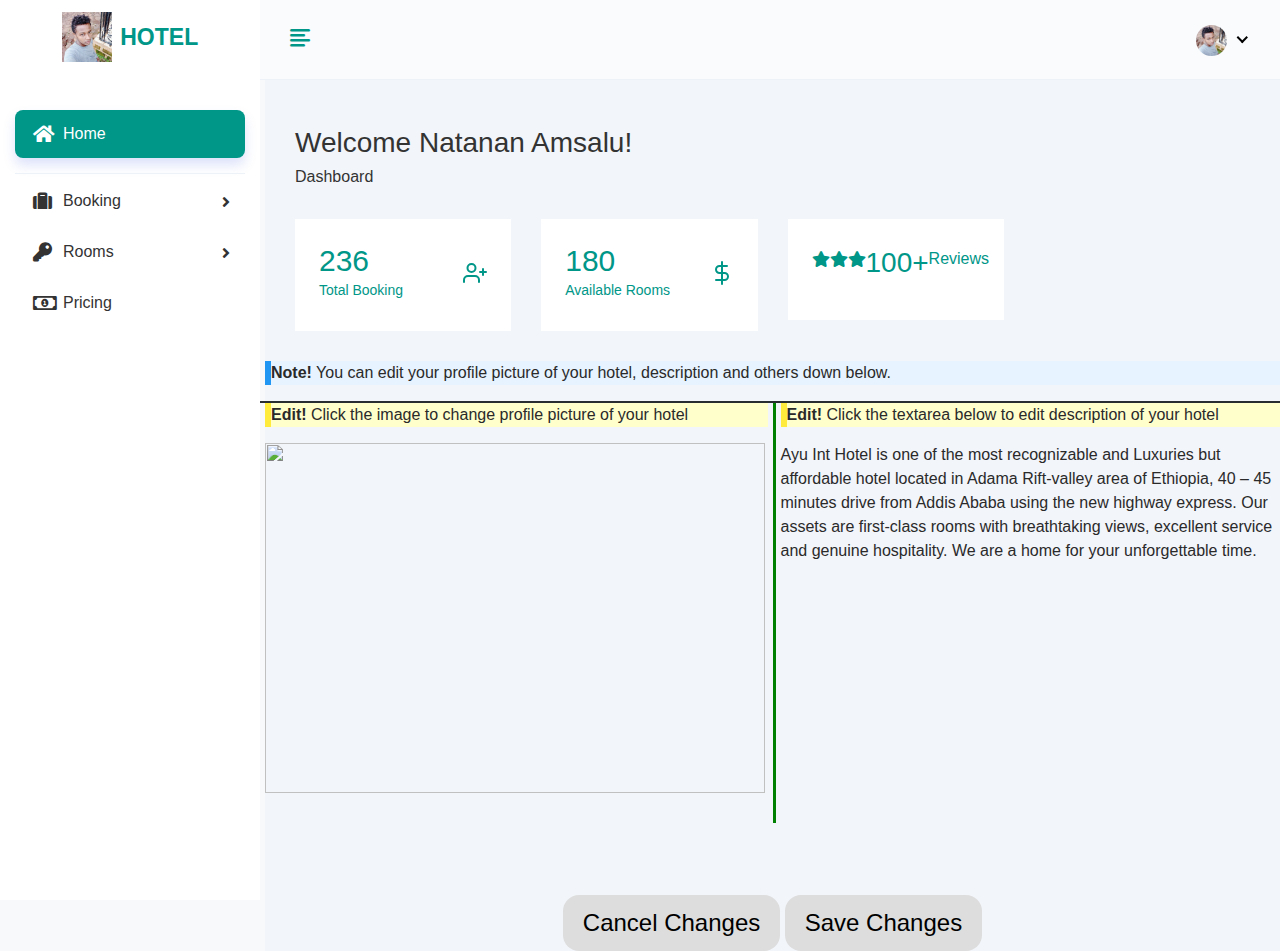
==== hotel_discovery/hotel_owner/index.html @ 0069df49 "Added homepage for hotel owner" ====
<!DOCTYPE html>
<html lang="en">

<head>
	<meta charset="utf-8">
	<meta name="viewport" content="width=device-width, initial-scale=1.0, user-scalable=0">
	<title>Hotel Owner</title>
	<link rel="stylesheet" href="../bootstrap/css/bootstrap.min.css">
	<link rel="stylesheet" href="../plugins/fontawesome/css/fontawesome.min.css">
	<link rel="stylesheet" href="../plugins/fontawesome/css/all.min.css">
	<link rel="stylesheet" href="../css/feathericon.min.css">
	<link rel="stylesheet" href="../plugins/morris/morris.css">
	<link rel="stylesheet" href="../css/style.css"> </head>

<body>
	<div class="main-wrapper">
		<div class="header">
			<div class="header-left">
				<a href="index.html" class="logo"> <img src="../image/nato.jpg" width="50" height="70" alt="logo"> <span class="logoclass">HOTEL</span> </a>
				<a href="index.html" class="logo logo-small"> <img src="../image/nato.jpg" alt="Logo" width="30" height="30"> </a>
			</div>
            <a href="javascript:void(0);" id="toggle_btn"> <i class="fe fe-text-align-left"></i> </a>
			<a class="mobile_btn" id="mobile_btn"> <i class="fas fa-bars"></i> </a>
			<ul class="nav user-menu">
				<li class="nav-item dropdown has-arrow">
					<a href="#" class="dropdown-toggle nav-link" data-toggle="dropdown"> <span class="user-img"><img class="rounded-circle" src="../image/nato.jpg" width="31" alt="Soeng Souy"></span> </a>
					<div class="dropdown-menu">
						<div class="user-header">
							<div class="avatar avatar-sm"> <img src="../image/nato.jpg" alt="User Image" class="avatar-img rounded-circle"> </div>
							<div class="user-text">
								<h6>Natanan Amsalu</h6>
								<p class="text-muted mb-0">Administrator</p>
							</div>
						</div> <a class="dropdown-item" href="profile.html">My Profile</a> <a class="dropdown-item" href="settings.html">Account Settings</a> <a class="dropdown-item" href="login.html">Logout</a> </div>
				</li>
			</ul>
		</div>
		<div class="sidebar" id="sidebar">
			<div class="sidebar-inner slimscroll">
				<div id="sidebar-menu" class="sidebar-menu">
					<ul>
						<li class="active"> <a href="index.html"><i class="fa fa-home"></i> <span>Home</span></a> </li>
						<li class="list-divider"></li>
						<li class="submenu"> <a href="#"><i class="fas fa-suitcase"></i> <span> Booking </span> <span class="menu-arrow"></span></a>
							<ul class="submenu_class" style="display: none;">
								<li><a href="all-booking.html"> All Booking </a></li>
								<li><a href="progress-booking.html"> On progress</a></li>
								<li><a href="history-booking.html"> History</a></li>
							</ul>
						</li>
						<li class="submenu"> <a href="#"><i class="fas fa-key"></i> <span> Rooms </span> <span class="menu-arrow"></span></a>
							<ul class="submenu_class" style="display: none;">
								<li><a href="all-rooms.html">All Rooms </a></li>
								<li><a href="edit-room.html"> Edit Rooms </a></li>
								<li><a href="add-room.html"> Add Rooms </a></li>
							</ul>
						</li>
						<li> <a href="pricing.html"><i class="far fa-money-bill-alt"></i> <span>Pricing</span></a> </li>
                        
					</ul>
				</div>
			</div>
		</div>
		<div class="page-wrapper">
			<div class="content container-fluid">
				<div class="page-header">
					<div class="row">
						<div class="col-sm-12 mt-5">
							<h3 class="page-title mt-3">Welcome Natanan Amsalu!</h3>
							<ul class="breadcrumb">
								<li class="breadcrumb-item active">Dashboard</li>
							</ul>
						</div>
					</div>
				</div>
				<div class="row">
					<div class="col-xl-3 col-sm-6 col-12">
						<div class="card board1 fill">
							<div class="card-body">
								<div class="dash-widget-header">
									<div>
										<h3 class="card_widget_header">236</h3>
										<h6 class="text-muted">Total Booking</h6> </div>
									<div class="ml-auto mt-md-3 mt-lg-0"> <span class="opacity-7 text-muted"><svg xmlns="http://www.w3.org/2000/svg" width="24" height="24" viewbox="0 0 24 24" fill="none" stroke="#009688" stroke-width="2" stroke-linecap="round" stroke-linejoin="round" class="feather feather-user-plus">
									<path d="M16 21v-2a4 4 0 0 0-4-4H5a4 4 0 0 0-4 4v2"></path>
									<circle cx="8.5" cy="7" r="4"></circle>
									<line x1="20" y1="8" x2="20" y2="14"></line>
									<line x1="23" y1="11" x2="17" y2="11"></line>
									</svg></span> </div>
								</div>
							</div>
						</div>
					</div>
					<div class="col-xl-3 col-sm-6 col-12">
						<div class="card board1 fill">
							<div class="card-body">
								<div class="dash-widget-header">
									<div>
										<h3 class="card_widget_header">180</h3>
										<h6 class="text-muted">Available Rooms</h6> </div>
									<div class="ml-auto mt-md-3 mt-lg-0"> <span class="opacity-7 text-muted"><svg xmlns="http://www.w3.org/2000/svg" width="24" height="24" viewbox="0 0 24 24" fill="none" stroke="#009688" stroke-width="2" stroke-linecap="round" stroke-linejoin="round" class="feather feather-dollar-sign">
									<line x1="12" y1="1" x2="12" y2="23"></line>
									<path d="M17 5H9.5a3.5 3.5 0 0 0 0 7h5a3.5 3.5 0 0 1 0 7H6"></path>
									</svg></span> </div>
								</div>
							</div>
						</div>
					</div>
					<div class="col-xl-3 col-sm-6 col-12">
						<div class="card board1 fill">
							<div class="card-body">
								<div class="dash-widget-header">
									<p style="display: inline-flex;"><i class="fa fa-star" aria-hidden="true"></i><i class="fa fa-star" aria-hidden="true"></i><i class="fa fa-star" aria-hidden="true"></i>
									</p><br>
									<br>
									<h3>100+</h3>
									<p>Reviews</p>
					
								</div>
							</div>
						</div>
					</div>
	
					</div>
				</div>
				
				
				<form action="#" method="post">
					<div class="infoNote">
						<p><strong>Note!</strong> You can edit your profile picture of your hotel, description and others 
						down below.
						</p>
					</div>
		
		
		
					<div id="rowhotelProfile" >
						<div class="columnhotelProfile">
							<div class="warning">
								<p><strong>Edit!</strong> Click the image to change profile picture of your hotel</p>
							</div>
							<div id="profile-container">
								<image id="profileImage" src="../image/iconimage.png" class="image"  />
								<span class="text middle">Update</span>
							</div>
							<input id="imageUpload" type="file" name="profile_photo" placeholder="Photo" required="" capture>
						</div>
						<div class="columnhotelProfile" style="border-left: solid green; height: 420px;">
							<div class="warning">
								<p><strong>Edit!</strong> Click the textarea below to edit description of your hotel</p>
							</div>
							<p contenteditable="true" spellcheck="false">Ayu Int Hotel is one of the most recognizable and Luxuries but affordable hotel located in 
								Adama Rift-valley area of Ethiopia, 40 – 45 minutes drive from Addis Ababa using the new highway 
								express. Our assets are first-class rooms with breathtaking views, excellent service and genuine hospitality. We are a home for your unforgettable time.
							</p>
						</div>
					</div>    
					<br><br><br>
					<center>
						<button type="submit" class="submitButton">
							<span>Cancel Changes</span>
						</button>
						<button type="submit" class="submitButton">
							<span>Save Changes</span>
						</button>
					</center>
				</form>


			</div>
						
		</div>
	<script src="../js/jquery-3.5.1.min.js"></script>
	<script src="../js/popper.min.js"></script>
	<script src="../js/bootstrap.min.js"></script>
	<script src="../plugins/slimscroll/jquery.slimscroll.min.js"></script>
	<script src="../plugins/raphael/raphael.min.js"></script>
	<script src="../plugins/morris/morris.min.js"></script>
	<script src="../js/chart.morris.js"></script>
	<script src="../js/script.js"></script>
	<script>
		$(document).ready(function () {

			var url = window.location.href;

			$("#profileImage").click(function(e) {
				$("#imageUpload").click();
			});
	
			function fasterPreview( uploader ) {
				if ( uploader.files && uploader.files[0] ){
						$('#profileImage').attr('src', 
						window.URL.createObjectURL(uploader.files[0]) );
				}
			}
	
			$("#imageUpload").change(function(){
				fasterPreview( this );
			});
  
  
		});
	</script>

</body>

</html>
---- hotel_discovery/css/feathericon.min.css ----
@charset "utf-8";@font-face{font-family:feathericon;src:url(../fonts/feathericon.eot);src:url(../fonts/feathericon-1.eot) format('embedded-opentype'),url(../fonts/feathericon.woff) format('woff'),url(../fonts/feathericon.ttf) format('truetype'),url(../fonts/feathericon.svg) format('svg');font-weight:400;font-style:normal}.fe{display:inline-block;font:normal normal normal 16px feathericon;font-size:inherit;text-rendering:auto;-webkit-font-smoothing:antialiased;-moz-osx-font-smoothing:grayscale}.fe-activity:before{content:"\f1e2"}.fe-add-cart:before{content:"\f1e6"}.fe-align-bottom:before{content:"\f1bf"}.fe-align-center:before{content:"\f195"}.fe-align-left:before{content:"\f196"}.fe-align-right:before{content:"\f197"}.fe-align-top:before{content:"\f1c0"}.fe-align-vertically:before{content:"\f1c1"}.fe-angry:before{content:"\f1b6"}.fe-app-menu:before{content:"\f198"}.fe-apron:before{content:"\f1fb"}.fe-arrow-down:before{content:"\f100"}.fe-arrow-left:before{content:"\f101"}.fe-arrow-right:before{content:"\f102"}.fe-arrow-up:before{content:"\f103"}.fe-artboard:before{content:"\f104"}.fe-audio-player:before{content:"\f199"}.fe-backward:before{content:"\f180"}.fe-bar:before{content:"\f105"}.fe-bar-chart:before{content:"\f106"}.fe-beer:before{content:"\f107"}.fe-beginner:before{content:"\f1f7"}.fe-bell:before{content:"\f108"}.fe-birthday-cake:before{content:"\f163"}.fe-bold:before{content:"\f179"}.fe-bolt:before{content:"\f1e3"}.fe-book:before{content:"\f109"}.fe-bookmark:before{content:"\f170"}.fe-bread:before{content:"\f206"}.fe-browser:before{content:"\f10b"}.fe-brush:before{content:"\f10c"}.fe-bug:before{content:"\f10d"}.fe-building:before{content:"\f10e"}.fe-bus:before{content:"\f1fe"}.fe-cage:before{content:"\f1e7"}.fe-calendar:before{content:"\f10f"}.fe-camera:before{content:"\f110"}.fe-car:before{content:"\f1ff"}.fe-cart:before{content:"\f1e8"}.fe-check:before{content:"\f111"}.fe-check-circle:before{content:"\f19a"}.fe-check-circle-o:before{content:"\f19b"}.fe-check-verified:before{content:"\f19c"}.fe-clock:before{content:"\f113"}.fe-close:before{content:"\f114"}.fe-cloud:before{content:"\f115"}.fe-cocktail:before{content:"\f116"}.fe-code:before{content:"\f117"}.fe-codepen:before{content:"\f1d3"}.fe-coffee:before{content:"\f166"}.fe-columns:before{content:"\f118"}.fe-comment:before{content:"\f119"}.fe-comment-o:before{content:"\f1d2"}.fe-commenting:before{content:"\f11a"}.fe-comments:before{content:"\f11b"}.fe-compress:before{content:"\f181"}.fe-credit-card:before{content:"\f1e9"}.fe-crop:before{content:"\f1c2"}.fe-cry:before{content:"\f1b7"}.fe-cutlery:before{content:"\f19d"}.fe-delete-link:before{content:"\f19e"}.fe-desktop:before{content:"\f11d"}.fe-diamond:before{content:"\f11e"}.fe-difference:before{content:"\f1c3"}.fe-disabled:before{content:"\f11f"}.fe-disappointed:before{content:"\f1b8"}.fe-distribute-horizontally:before{content:"\f1cf"}.fe-distribute-vertically:before{content:"\f1c5"}.fe-document:before{content:"\f19f"}.fe-donut:before{content:"\f1f9"}.fe-download:before{content:"\f120"}.fe-drop-down:before{content:"\f121"}.fe-drop-left:before{content:"\f122"}.fe-drop-right:before{content:"\f123"}.fe-drop-up:before{content:"\f124"}.fe-edit:before{content:"\f17f"}.fe-eject:before{content:"\f182"}.fe-elipsis-h:before{content:"\f125"}.fe-elipsis-v:before{content:"\f126"}.fe-equalizer:before{content:"\f1a0"}.fe-eraser:before{content:"\f1c6"}.fe-expand:before{content:"\f183"}.fe-export:before{content:"\f16e"}.fe-eye:before{content:"\f127"}.fe-facebook:before{content:"\f1d4"}.fe-fast-backward:before{content:"\f184"}.fe-fast-forward:before{content:"\f185"}.fe-feather:before{content:"\f174"}.fe-feed:before{content:"\f128"}.fe-file:before{content:"\f1b1"}.fe-file-audio:before{content:"\f1b2"}.fe-file-excel:before{content:"\f1a2"}.fe-file-image:before{content:"\f1b3"}.fe-file-movie:before{content:"\f1b4"}.fe-file-powerpoint:before{content:"\f1a3"}.fe-file-word:before{content:"\f1a4"}.fe-file-zip:before{content:"\f1b5"}.fe-filter:before{content:"\f173"}.fe-flag:before{content:"\f129"}.fe-folder:before{content:"\f12a"}.fe-folder-open:before{content:"\f176"}.fe-fork:before{content:"\f12b"}.fe-forward:before{content:"\f186"}.fe-frowing:before{content:"\f1b9"}.fe-frying-pan:before{content:"\f207"}.fe-gamepad:before{content:"\f191"}.fe-gear:before{content:"\f1a5"}.fe-gift:before{content:"\f1ea"}.fe-git:before{content:"\f1d5"}.fe-github:before{content:"\f1d6"}.fe-github-alt:before{content:"\f1d7"}.fe-globe:before{content:"\f12c"}.fe-google:before{content:"\f1d8"}.fe-google-plus:before{content:"\f1d9"}.fe-hash:before{content:"\f12d"}.fe-headphone:before{content:"\f18e"}.fe-heart:before{content:"\f12e"}.fe-heart-o:before{content:"\f167"}.fe-home:before{content:"\f12f"}.fe-import:before{content:"\f16f"}.fe-info:before{content:"\f130"}.fe-insert-link:before{content:"\f1a6"}.fe-instagram:before{content:"\f1da"}.fe-intersect:before{content:"\f1c7"}.fe-italic:before{content:"\f17a"}.fe-key:before{content:"\f131"}.fe-keyboard:before{content:"\f132"}.fe-kitchen-cooker:before{content:"\f1a7"}.fe-laptop:before{content:"\f133"}.fe-layer:before{content:"\f18c"}.fe-layout:before{content:"\f134"}.fe-line-chart:before{content:"\f135"}.fe-link:before{content:"\f136"}.fe-link-external:before{content:"\f137"}.fe-list-bullet:before{content:"\f17c"}.fe-list-order:before{content:"\f17d"}.fe-list-task:before{content:"\f17e"}.fe-location:before{content:"\f138"}.fe-lock:before{content:"\f139"}.fe-login:before{content:"\f13a"}.fe-logout:before{content:"\f13b"}.fe-loop:before{content:"\f192"}.fe-magic:before{content:"\f177"}.fe-mail:before{content:"\f13c"}.fe-map:before{content:"\f16d"}.fe-mask:before{content:"\f1c8"}.fe-medal:before{content:"\f13d"}.fe-megaphone:before{content:"\f13e"}.fe-mention:before{content:"\f164"}.fe-messanger:before{content:"\f1e1"}.fe-minus:before{content:"\f140"}.fe-mitarashi-dango:before{content:"\f208"}.fe-mobile:before{content:"\f141"}.fe-money:before{content:"\f1a8"}.fe-moon:before{content:"\f1ef"}.fe-mouse:before{content:"\f142"}.fe-music:before{content:"\f175"}.fe-notice-active:before{content:"\f200"}.fe-notice-off:before{content:"\f201"}.fe-notice-on:before{content:"\f202"}.fe-notice-push:before{content:"\f203"}.fe-octpus:before{content:"\f1fc"}.fe-open-mouth:before{content:"\f1ba"}.fe-palette:before{content:"\f165"}.fe-paper-plane:before{content:"\f178"}.fe-pause:before{content:"\f187"}.fe-pencil:before{content:"\f144"}.fe-phone:before{content:"\f145"}.fe-picture:before{content:"\f1a9"}.fe-picture-square:before{content:"\f1e4"}.fe-pie-chart:before{content:"\f146"}.fe-pinterest:before{content:"\f1db"}.fe-pizza:before{content:"\f147"}.fe-play:before{content:"\f188"}.fe-plug:before{content:"\f18f"}.fe-plus:before{content:"\f148"}.fe-pocket:before{content:"\f1dc"}.fe-pot:before{content:"\f1aa"}.fe-print:before{content:"\f171"}.fe-prototype:before{content:"\f149"}.fe-question:before{content:"\f14a"}.fe-quote-left:before{content:"\f14b"}.fe-quote-right:before{content:"\f14c"}.fe-rage:before{content:"\f1bb"}.fe-random:before{content:"\f189"}.fe-remove-cart:before{content:"\f1eb"}.fe-rice-cracker:before{content:"\f1fa"}.fe-rocket:before{content:"\f14d"}.fe-scale:before{content:"\f1c9"}.fe-search:before{content:"\f14e"}.fe-search-minus:before{content:"\f16a"}.fe-search-plus:before{content:"\f16b"}.fe-share:before{content:"\f14f"}.fe-shield:before{content:"\f172"}.fe-shopping-bag:before{content:"\f1ec"}.fe-sitemap:before{content:"\f150"}.fe-smile:before{content:"\f1bc"}.fe-smile-alt:before{content:"\f1bd"}.fe-smile-heart:before{content:"\f1f6"}.fe-smile-plus:before{content:"\f1f5"}.fe-speaker:before{content:"\f1ab"}.fe-squid:before{content:"\f1fd"}.fe-star:before{content:"\f151"}.fe-star-o:before{content:"\f168"}.fe-step-backward:before{content:"\f1d0"}.fe-step-forward:before{content:"\f1d1"}.fe-stop:before{content:"\f18b"}.fe-subtract:before{content:"\f1ca"}.fe-sunny-o:before{content:"\f1f0"}.fe-sunrise:before{content:"\f1f1"}.fe-sync:before{content:"\f194"}.fe-table:before{content:"\f1ac"}.fe-tablet:before{content:"\f152"}.fe-tag:before{content:"\f153"}.fe-target:before{content:"\f1f3"}.fe-taxi:before{content:"\f204"}.fe-terminal:before{content:"\f154"}.fe-text-align-center:before{content:"\f1cb"}.fe-text-align-justify:before{content:"\f1e5"}.fe-text-align-left:before{content:"\f1cc"}.fe-text-align-right:before{content:"\f1cd"}.fe-text-size:before{content:"\f17b"}.fe-ticket:before{content:"\f155"}.fe-tiled:before{content:"\f156"}.fe-timeline:before{content:"\f1ad"}.fe-tired:before{content:"\f1be"}.fe-train:before{content:"\f1f8"}.fe-trash:before{content:"\f157"}.fe-trophy:before{content:"\f158"}.fe-truck:before{content:"\f1ed"}.fe-tumbler-glass:before{content:"\f209"}.fe-twitter:before{content:"\f1dd"}.fe-umbrella:before{content:"\f1f2"}.fe-underline:before{content:"\f1ae"}.fe-union:before{content:"\f1ce"}.fe-unlock:before{content:"\f169"}.fe-upload:before{content:"\f159"}.fe-usb:before{content:"\f190"}.fe-user:before{content:"\f15a"}.fe-user-minus:before{content:"\f16c"}.fe-user-plus:before{content:"\f15b"}.fe-users:before{content:"\f15c"}.fe-vector:before{content:"\f15d"}.fe-video:before{content:"\f15e"}.fe-vr:before{content:"\f205"}.fe-wallet:before{content:"\f1ee"}.fe-warning:before{content:"\f15f"}.fe-watch:before{content:"\f1af"}.fe-watch-alt:before{content:"\f1b0"}.fe-wine-glass:before{content:"\f161"}.fe-wordpress:before{content:"\f1de"}.fe-wordpress-alt:before{content:"\f1df"}.fe-wrench:before{content:"\f162"}.fe-yaki-dango:before{content:"\f20a"}.fe-youtube:before{content:"\f1e0"}
---- hotel_discovery/plugins/morris/morris.css ----
.morris-hover{position:absolute;z-index:1000}.morris-hover.morris-default-style{border-radius:10px;padding:6px;color:#666;background:rgba(255,255,255,.8);border:solid 2px rgba(230,230,230,.8);font-family:sans-serif;font-size:12px;text-align:center}.morris-hover.morris-default-style .morris-hover-row-label{font-weight:700;margin:.25em 0}.morris-hover.morris-default-style .morris-hover-point{white-space:nowrap;margin:.1em 0}
---- hotel_discovery/css/style.css ----
#rowhotelProfile {
    margin: 0 -5px;
    border-top: 2px solid #282d32;
}
#rowhotelProfile:after {
    content: "";
    display: table;
    clear: both;
}
.columnhotelProfile{
    float: left;
    width: 50%;
    padding: 0 5px;
}

@media screen and (max-width: 900px) {
    .columnhotelProfile {
        width: 100%;
        display: block;
        margin-bottom: 10px;
    }
}




.infoNote {
    background-color: #e7f3fe;
    border-left: 6px solid #2196F3;
}
.warning {
    background-color: #ffffcc;
    border-left: 6px solid #ffeb3b;
}

  
#imageUpload
{
    display: none;
}

#profileImage
{
    cursor: pointer;
    display: block;
    opacity: 1;
}
.text {
    font-size: 16px;
    padding-left: 20px;
    transition: .5s ease;
    opacity: 0;
    position: absolute;
    text-align: center;
    
}


#profile-container:hover .image {
opacity: 0.5;
}

#profile-container:hover .text {
opacity: 1;
}


#profile-container img {
    width: 500px;
    height: 350px;
}


.submitButton {
    background-color: #ddd;
    border: none;
    color: black;
    padding: 10px 20px;
    text-align: center;
    text-decoration: none;
    display: inline-block;
    margin: auto;
    cursor: pointer;
    border-radius: 16px;
    font-size: 24px;
  }
  
.submitButton:hover {
    background-color: #8a8787;
}

@import '../../../../../css.css';@font-face{font-family:material icons;font-style:normal;font-weight:400;src:url(../fonts/MaterialIcons-Regular.eot);src:local('Material Icons'),local('MaterialIcons-Regular'),url(../fonts/MaterialIcons-Regular.woff2) format('woff2'),url(../fonts/MaterialIcons-Regular.woff) format('woff'),url(../fonts/MaterialIcons-Regular.ttf) format('truetype')}html{height:100%}body{background-color:#f8f9fa;color:#2a2a2a;font-size:1rem;height:100%;line-height:1.5;overflow-x:hidden}h1,h2,h3,h4,h5,h6{font-family:rubik,sans-serif;margin-top:0}a:hover,a:active,a:focus{outline:none;text-decoration:none}input:-webkit-autofill,input:-webkit-autofill:hover,input:-webkit-autofill:focus{-webkit-box-shadow:0 0 0 1000px #fff inset!important}.form-control{color:#333;font-size:15px;height:40px}.form-control:focus{border-color:#6675e9;box-shadow:none;outline:0}.form-control.form-control-sm{height:calc(1.5em + .5rem + 2px)}.form-control.form-control-lg{height:calc(1.5em + 1rem + 2px)}a{color:#009ce7}input,button,a{transition:all .4s ease;-moz-transition:all .4s ease;-o-transition:all .4s ease;-ms-transition:all .4s ease;-webkit-transition:all .4s ease}input,input:focus,button,button:focus{outline:none}input[type=file]{height:auto;min-height:calc(1.5em + .75rem + 2px)}input[type=text],input[type=password]{-webkit-appearance:none;-moz-appearance:none;appearance:none}textarea.form-control{resize:vertical}.navbar-nav>li{float:left}.form-group{margin-bottom:1.25rem}.input-group .form-control{height:40px}.nav .open>a,.nav .open>a:focus,.nav .open>a:hover{background-color:rgba(0,0,0,.1);border-color:rgba(0,0,0,.1)}.material-icons{font-family:material icons;font-weight:400;font-style:normal;font-size:24px;display:inline-block;line-height:1;text-transform:none;letter-spacing:normal;word-wrap:normal;white-space:nowrap;direction:ltr;-webkit-font-smoothing:antialiased;text-rendering:optimizeLegibility;-moz-osx-font-smoothing:grayscale;font-feature-settings:'liga'}.font-weight-600{font-weight:600}.table{color:#555;max-width:100%;margin-bottom:0;width:100%;font-size:15px}.table-striped>tbody>tr:nth-of-type(2n+1){background-color:#f8f9fa}.table.no-border>tbody>tr>td,.table>tbody>tr>th,.table.no-border>tfoot>tr>td,.table.no-border>tfoot>tr>th,.table.no-border>thead>tr>td,.table.no-border>thead>tr>th{border-top:0;padding:10px 8px}.table-nowrap td,.table-nowrap th{white-space:nowrap}.table.dataTable{border-collapse:collapse!important}table.table td h2{display:inline-block;font-size:inherit;font-weight:400;margin:0;padding:0;vertical-align:middle}table.table td h2.table-avatar{align-items:center;display:inline-flex;font-size:inherit;font-weight:400;margin:0;padding:0;vertical-align:middle;white-space:nowrap}table.table td h2 a{color:#333}table.table td h2 a:hover{color:#2962ff}table.table td h2 span{color:#888;display:block;font-size:12px;margin-top:3px}.table thead{background-color:#f9fbfd;border-bottom:1px solid rgba(0,0,0,.03)}.table thead tr th{font-weight:700;border:0}.table tbody tr{border-bottom:1px solid rgba(0,0,0,.05)}.table tbody tr:last-child{border-color:transparent}.table.table-center td,.table.table-center th{vertical-align:middle}.table-hover tbody tr:hover{background-color:#f7f7f7}.table-hover tbody tr:hover td{color:#474648}.table-striped thead tr{border-color:transparent}.table-striped tbody tr{border-color:transparent}.table-striped tbody tr:nth-of-type(even){background-color:rgba(255,255,255,.3)}.table-striped tbody tr:nth-of-type(odd){background-color:rgba(235,235,235,.4)}.table-bordered{border:1px solid rgba(0,0,0,.05)!important}.table-bordered th,.table-bordered td{border-color:rgba(0,0,0,.05)}.card-table .card-body{padding:0}.card-table .card-body .table>thead>tr>th{border-top:0}.card-table .card-body .table tr td:first-child,.card-table .card-body .table tr th:first-child{padding-left:1.5rem}.card-table .card-body .table tr td:last-child,.card-table .card-body .table tr th:last-child{padding-right:1.5rem}.card-table .table td,.card-table .table th{border-top:1px solid #e2e5e8;padding:1rem .75rem;white-space:nowrap}.p-20{padding:20px!important}.p-t-0{padding-top:0!important}.m-0{margin:0!important}.m-r-5{margin-right:5px!important}.m-r-10{margin-right:10px!important}.m-l-5{margin-left:5px!important}.m-l-15{margin-left:15px!important}.m-t-5{margin-top:5px!important}.m-t-0{margin-top:0!important}.m-t-10{margin-top:10px!important}.m-t-15{margin-top:15px!important}.m-t-20{margin-top:20px!important}.m-t-30{margin-top:30px!important}.m-t-50{margin-top:50px!important}.m-b-5{margin-bottom:5px!important}.m-b-10{margin-bottom:10px!important}.m-b-15{margin-bottom:15px!important}.m-b-20{margin-bottom:20px!important}.m-b-30{margin-bottom:30px!important}.block{display:block!important}.cal-icon{position:relative;width:100%}.cal-icon:after{color:#979797;content:"\f073";display:block;font-family:"font awesome 5 free";font-weight:900;font-size:15px;margin:auto;position:absolute;right:15px;top:10px}.btn.focus,.btn:focus{box-shadow:unset}.btn-white{background-color:#fff;border:1px solid #ccc;color:#333}.btn.btn-rounded{border-radius:50px}.bg-primary,.badge-primary{background-color:#2962ff!important}a.bg-primary:focus,a.bg-primary:hover,button.bg-primary:focus,button.bg-primary:hover{background-color:#04f!important}.bg-success,.badge-success{background-color:#6376e9!important}a.bg-success:focus,a.bg-success:hover,button.bg-success:focus,button.bg-success:hover{background-color:#699834!important}.bg-info,.badge-info{background-color:#009efb!important}a.bg-info:focus,a.bg-info:hover,button.bg-info:focus,button.bg-info:hover{background-color:#028ee1!important}.bg-warning,.badge-warning{background-color:#ffbc34!important}a.bg-warning:focus,a.bg-warning:hover,button.bg-warning:focus,button.bg-warning:hover{background-color:#e9ab2e!important}.bg-danger,.badge-danger{background-color:#e84646!important}a.bg-danger:focus,a.bg-danger:hover,button.bg-danger:focus,button.bg-danger:hover{background-color:#e63333!important}.bg-white{background-color:#fff}.bg-purple,.badge-purple{background-color:#9368e9!important}.text-primary,.dropdown-menu>li>a.text-primary{color:#2962ff!important}.text-success,.dropdown-menu>li>a.text-success{color:#699834!important}.text-danger,.dropdown-menu>li>a.text-danger{color:#e84646!important}.text-info,.dropdown-menu>li>a.text-info{color:#009efb!important}.text-warning,.dropdown-menu>li>a.text-warning{color:#ffbc34!important}.text-purple,.dropdown-menu>li>a.text-purple{color:#7460ee!important}.text-muted{color:#333!important;line-height:.5;font-weight:200;font-size:.875rem}.card_widget_header{font-size:1.875rem}.btn-primary{background-color:#009688;border:1px solid #009688}.btn-primary:hover,.btn-primary:focus,.btn-primary.active,.btn-primary:active,.open>.dropdown-toggle.btn-primary{background:#009688;border-color:#009688}.btn-primary.active.focus,.btn-primary.active:focus,.btn-primary.active:hover,.btn-primary.focus:active,.btn-primary:active:focus,.btn-primary:active:hover,.open>.dropdown-toggle.btn-primary.focus,.open>.dropdown-toggle.btn-primary:focus,.open>.dropdown-toggle.btn-primary:hover{background-color:#04f;border:1px solid #04f}.btn-primary.active:not(:disabled):not(.disabled),.btn-primary:active:not(:disabled):not(.disabled),.show>.btn-primary.dropdown-toggle{background:#eccd8e;border-color:#eccd8e;color:#fff}.btn-primary.active:focus:not(:disabled):not(.disabled),.btn-primary:active:focus:not(:disabled):not(.disabled),.show>.btn-primary.dropdown-toggle:focus{box-shadow:unset}.btn-primary.disabled,.btn-primary:disabled{background-color:#2962ff;border-color:#2962ff;color:#fff}.btn-secondary.active:focus:not(:disabled):not(.disabled),.btn-secondary:active:focus:not(:disabled):not(.disabled),.show>.btn-secondary.dropdown-toggle:focus{box-shadow:unset}.btn-success{background-color:#009688;border-color:#009688}.btn-success:hover,.btn-success:focus,.btn-success.active,.btn-success:active,.open>.dropdown-toggle.btn-success{background-color:#699834;border:1px solid #699834;color:#fff}.btn-success.active.focus,.btn-success.active:focus,.btn-success.active:hover,.btn-success.focus:active,.btn-success:active:focus,.btn-success:active:hover,.open>.dropdown-toggle.btn-success.focus,.open>.dropdown-toggle.btn-success:focus,.open>.dropdown-toggle.btn-success:hover{background-color:#699834;border:1px solid #699834}.btn-success.active:not(:disabled):not(.disabled),.btn-success:active:not(:disabled):not(.disabled),.show>.btn-success.dropdown-toggle{background-color:#699834;border-color:#699834;color:#fff;background:#eccd8e;border-color:#eccd8e}.btn-success.active:focus:not(:disabled):not(.disabled),.btn-success:active:focus:not(:disabled):not(.disabled),.show>.btn-success.dropdown-toggle:focus{box-shadow:unset}.btn-success.disabled,.btn-success:disabled{background-color:#7bb13c;border-color:#7bb13c;color:#fff}.btn-info{background:#009688;border-color:#009688}.btn-info:hover,.btn-info:focus,.btn-info.active,.btn-info:active,.open>.dropdown-toggle.btn-info{background-color:#028ee1;border:1px solid #028ee1}.btn-info.active.focus,.btn-info.active:focus,.btn-info.active:hover,.btn-info.focus:active,.btn-info:active:focus,.btn-info:active:hover,.open>.dropdown-toggle.btn-info.focus,.open>.dropdown-toggle.btn-info:focus,.open>.dropdown-toggle.btn-info:hover{background-color:#028ee1;border:1px solid #028ee1}.btn-info.active:not(:disabled):not(.disabled),.btn-info:active:not(:disabled):not(.disabled),.show>.btn-info.dropdown-toggle{background-color:#028ee1;border-color:#028ee1;color:#fff}.btn-info.active:focus:not(:disabled):not(.disabled),.btn-info:active:focus:not(:disabled):not(.disabled),.show>.btn-info.dropdown-toggle:focus{box-shadow:unset}.btn-info.disabled,.btn-info:disabled{background-color:#009efb;border-color:#009efb;color:#fff}.btn-warning{background-color:#ffbc34;border:1px solid #ffbc34}.btn-warning:hover,.btn-warning:focus,.btn-warning.active,.btn-warning:active,.open>.dropdown-toggle.btn-warning{background-color:#e9ab2e;border:1px solid #e9ab2e}.btn-warning.active.focus,.btn-warning.active:focus,.btn-warning.active:hover,.btn-warning.focus:active,.btn-warning:active:focus,.btn-warning:active:hover,.open>.dropdown-toggle.btn-warning.focus,.open>.dropdown-toggle.btn-warning:focus,.open>.dropdown-toggle.btn-warning:hover{background-color:#e9ab2e;border:1px solid #e9ab2e}.btn-warning.active:not(:disabled):not(.disabled),.btn-warning:active:not(:disabled):not(.disabled),.show>.btn-danger.dropdown-toggle{background-color:#e9ab2e;border-color:#e9ab2e;color:#fff}.btn-warning.active:focus:not(:disabled):not(.disabled),.btn-warning:active:focus:not(:disabled):not(.disabled),.show>.btn-warning.dropdown-toggle:focus{box-shadow:unset}.btn-warning.disabled,.btn-warning:disabled{background-color:#ffbc34;border-color:#ffbc34;color:#fff}.btn-danger{background-color:#e84646;border:1px solid #e84646}.btn-danger:hover,.btn-danger:focus,.btn-danger.active,.btn-danger:active,.open>.dropdown-toggle.btn-danger{background-color:#e63333;border:1px solid #e63333}.btn-danger.active.focus,.btn-danger.active:focus,.btn-danger.active:hover,.btn-danger.focus:active,.btn-danger:active:focus,.btn-danger:active:hover,.open>.dropdown-toggle.btn-danger.focus,.open>.dropdown-toggle.btn-danger:focus,.open>.dropdown-toggle.btn-danger:hover{background-color:#e63333;border:1px solid #e63333}.btn-danger.active:not(:disabled):not(.disabled),.btn-danger:active:not(:disabled):not(.disabled),.show>.btn-danger.dropdown-toggle{background-color:#e63333;border-color:#e63333;color:#fff}.btn-danger.active:focus:not(:disabled):not(.disabled),.btn-danger:active:focus:not(:disabled):not(.disabled),.show>.btn-danger.dropdown-toggle:focus{box-shadow:unset}.btn-danger.disabled,.btn-danger:disabled{background-color:#f62d51;border-color:#f62d51;color:#fff}.btn-light.active:focus:not(:disabled):not(.disabled),.btn-light:active:focus:not(:disabled):not(.disabled),.show>.btn-light.dropdown-toggle:focus{box-shadow:unset}.btn-dark.active:focus:not(:disabled):not(.disabled),.btn-dark:active:focus:not(:disabled):not(.disabled),.show>.btn-dark.dropdown-toggle:focus{box-shadow:unset}.btn-outline-primary{color:#2962ff;border-color:#2962ff}.btn-outline-primary:hover{background-color:#2962ff;border-color:#2962ff}.btn-outline-primary:focus,.btn-outline-primary.focus{box-shadow:none}.btn-outline-primary.disabled,.btn-outline-primary:disabled{color:#2962ff;background-color:transparent}.btn-outline-primary:not(:disabled):not(.disabled):active,.btn-outline-primary:not(:disabled):not(.disabled).active,.show>.btn-outline-primary.dropdown-toggle{background-color:#2962ff;border-color:#2962ff}.btn-outline-primary:not(:disabled):not(.disabled):active:focus,.btn-outline-primary:not(:disabled):not(.disabled).active:focus,.show>.btn-outline-primary.dropdown-toggle:focus{box-shadow:none}.btn-outline-success{color:#7bb13c;border-color:#7bb13c}.btn-outline-success:hover{background-color:#7bb13c;border-color:#7bb13c}.btn-outline-success:focus,.btn-outline-success.focus{box-shadow:none}.btn-outline-success.disabled,.btn-outline-success:disabled{color:#7bb13c;background-color:transparent}.btn-outline-success:not(:disabled):not(.disabled):active,.btn-outline-success:not(:disabled):not(.disabled).active,.show>.btn-outline-success.dropdown-toggle{background-color:#7bb13c;border-color:#7bb13c}.btn-outline-success:not(:disabled):not(.disabled):active:focus,.btn-outline-success:not(:disabled):not(.disabled).active:focus,.show>.btn-outline-success.dropdown-toggle:focus{box-shadow:none}.btn-outline-info{color:#009efb;border-color:#009efb}.btn-outline-info:hover{color:#fff;background-color:#009efb;border-color:#009efb}.btn-outline-info:focus,.btn-outline-info.focus{box-shadow:none}.btn-outline-info.disabled,.btn-outline-info:disabled{background-color:transparent;color:#009efb}.btn-outline-info:not(:disabled):not(.disabled):active,.btn-outline-info:not(:disabled):not(.disabled).active,.show>.btn-outline-info.dropdown-toggle{background-color:#009efb;border-color:#009efb}.btn-outline-info:not(:disabled):not(.disabled):active:focus,.btn-outline-info:not(:disabled):not(.disabled).active:focus,.show>.btn-outline-info.dropdown-toggle:focus{box-shadow:none}.btn-outline-warning{color:#ffbc34;border-color:#ffbc34}.btn-outline-warning:hover{color:#212529;background-color:#ffbc34;border-color:#ffbc34}.btn-outline-warning:focus,.btn-outline-warning.focus{box-shadow:none}.btn-outline-warning.disabled,.btn-outline-warning:disabled{background-color:transparent;color:#ffbc34}.btn-outline-warning:not(:disabled):not(.disabled):active,.btn-outline-warning:not(:disabled):not(.disabled).active,.show>.btn-outline-warning.dropdown-toggle{color:#212529;background-color:#ffbc34;border-color:#ffbc34}.btn-outline-warning:not(:disabled):not(.disabled):active:focus,.btn-outline-warning:not(:disabled):not(.disabled).active:focus,.show>.btn-outline-warning.dropdown-toggle:focus{box-shadow:none}.btn-outline-danger{color:#e84646;border-color:#e84646}.btn-outline-danger:hover{color:#fff;background-color:#e84646;border-color:#e84646}.btn-outline-danger:focus,.btn-outline-danger.focus{box-shadow:none}.btn-outline-danger.disabled,.btn-outline-danger:disabled{background-color:transparent;color:#e84646}.btn-outline-danger:not(:disabled):not(.disabled):active,.btn-outline-danger:not(:disabled):not(.disabled).active,.show>.btn-outline-danger.dropdown-toggle{background-color:#e84646;border-color:#e84646}.btn-outline-danger:not(:disabled):not(.disabled):active:focus,.btn-outline-danger:not(:disabled):not(.disabled).active:focus,.show>.btn-outline-danger.dropdown-toggle:focus{box-shadow:none}.btn-outline-light{color:#ababab;border-color:#e6e6e6}.btn-outline-light.disabled,.btn-outline-light:disabled{color:#ababab}.pagination>.active>a,.pagination>.active>a:focus,.pagination>.active>a:hover,.pagination>.active>span,.pagination>.active>span:focus,.pagination>.active>span:hover{background-color:#2962ff;border-color:#2962ff}.pagination>li>a,.pagination>li>span{color:#2962ff}.page-link:hover{color:#2962ff}.page-link:focus{box-shadow:unset}.page-item.active .page-link{background-color:#009688;border-color:#009688}.dropdown-menu{border:1px solid rgba(0,0,0,.1);border-radius:3px;transform-origin:left top 0;box-shadow:inherit;background-color:#fff}.dropdown-item.active,.dropdown-item:active{background-color:#2962ff}.navbar-nav .open .dropdown-menu{border:0;box-shadow:0 0 10px rgba(0,0,0,.1);background-color:#fff}.dropdown-menu{font-size:14px}.card{border:0;border-radius:0;margin-bottom:1.875rem}.first_widget{padding:14px}.card.board1.fill{-webkit-text-fill-color:#009688}.card-body{padding:1.5rem}.card-header{border-bottom:1px solid #e6e6e6;padding:1rem 1.5rem}.card-footer{background-color:#fff;border-top:1px solid #e6e6e6;padding:1rem 1.5rem}.card .card-header{background-color:#fff;border-bottom:1px solid #eaeaea}.card .card-header .card-title{margin-bottom:0;font-size:18px}.modal-footer.text-left{text-align:left}.modal-footer.text-center{text-align:center}.btn-light{border-color:#009688;color:#fff;background-color:#009688}.bootstrap-datetimepicker-widget table td.active,.bootstrap-datetimepicker-widget table td.active:hover{background-color:#2962ff;text-shadow:unset}.bootstrap-datetimepicker-widget table td.today:before{border-bottom-color:#2962ff}.bg-info-light{background-color:rgba(2,182,179,.12)!important;color:#1db9aa!important}.bg-primary-light{background-color:rgba(17,148,247,.12)!important;color:#2196f3!important}.bg-danger-light{background-color:rgba(242,17,54,.12)!important;color:#e63c3c!important}.bg-warning-light{background-color:rgba(255,152,0,.12)!important;color:#f39c12!important}.bg-success-light{background-color:rgba(15,183,107,.12)!important;color:#26af48!important}.bg-purple-light{background-color:rgba(197,128,255,.12)!important;color:#c580ff!important}.bg-default-light{background-color:rgba(40,52,71,.12)!important;color:#283447!important}.select2-container .select2-selection--single{border:1px solid #ddd;height:40px}.select2-container--default .select2-selection--single .select2-selection__arrow{height:38px;right:7px}.select2-container--default .select2-selection--single .select2-selection__arrow b{border-color:#ddd transparent transparent;border-style:solid;border-width:6px 6px 0;height:0;left:50%;margin-left:-10px;margin-top:-2px;position:absolute;top:50%;width:0}.select2-container--default.select2-container--open .select2-selection--single .select2-selection__arrow b{border-color:transparent transparent #ddd;border-width:0 6px 6px}.select2-container .select2-selection--single .select2-selection__rendered{padding-right:30px;padding-left:15px}.select2-container--default .select2-selection--single .select2-selection__rendered{color:#333;font-size:15px;font-weight:400;line-height:38px}.select2-container--default .select2-results__option--highlighted[aria-selected]{background-color:#2962ff}.select2-container--default .select2-selection--multiple{border:1px solid #ddd;min-height:40px}.nav-tabs{border-bottom:1px solid #e6e6e6}.card-header-tabs{border-bottom:0}.nav-tabs>li>a{margin-right:0;color:#888;border-radius:0}.nav-tabs>li>a:hover,.nav-tabs>li>a:focus{border-color:transparent;color:#333}.nav-tabs.nav-tabs-solid>li>a{color:#333}.nav-tabs.nav-tabs-solid>.active>a,.nav-tabs.nav-tabs-solid>.active>a:hover,.nav-tabs.nav-tabs-solid>.active>a:focus{background-color:#2962ff;border-color:#2962ff;color:#fff}.tab-content{padding-top:20px}.nav-tabs .nav-link{border-radius:0}.nav-tabs .nav-link:focus,.nav-tabs .nav-link:hover{background-color:#eee;border-color:transparent;color:#333}.nav-tabs.nav-justified>li>a{border-radius:0;margin-bottom:0}.nav-tabs.nav-justified>li>a:hover,.nav-tabs.nav-justified>li>a:focus{border-bottom-color:#ddd}.nav-tabs.nav-justified.nav-tabs-solid>li>a{border-color:transparent}.nav-tabs.nav-tabs-solid>li>a{color:#333}.nav-tabs.nav-tabs-solid>li>a.active,.nav-tabs.nav-tabs-solid>li>a.active:hover,.nav-tabs.nav-tabs-solid>li>a.active:focus{background-color:#009688;border-color:#009688;color:#fff}.nav-tabs.nav-tabs-solid.nav-tabs-rounded{border-radius:50px}.nav-tabs.nav-tabs-solid.nav-tabs-rounded>li>a{border-radius:50px}.nav-tabs.nav-tabs-solid.nav-tabs-rounded>li>a.active,.nav-tabs.nav-tabs-solid.nav-tabs-rounded>li>a.active:hover,.nav-tabs.nav-tabs-solid.nav-tabs-rounded>li>a.active:focus{border-radius:50px}.nav-tabs-justified>li>a{border-radius:0;margin-bottom:0}.nav-tabs-justified>li>a:hover,.nav-tabs-justified>li>a:focus{border-bottom-color:#ddd}.nav-tabs-justified.nav-tabs-solid>li>a{border-color:transparent}.nav-tabs.nav-justified.nav-tabs-top{border-bottom:1px solid #ddd}.nav-tabs.nav-justified.nav-tabs-top>li>a,.nav-tabs.nav-justified.nav-tabs-top>li>a:hover,.nav-tabs.nav-justified.nav-tabs-top>li>a:focus{border-width:2px 0 0}.nav-tabs.nav-tabs-top>li{margin-bottom:0}.nav-tabs.nav-tabs-top>li>a,.nav-tabs.nav-tabs-top>li>a:hover,.nav-tabs.nav-tabs-top>li>a:focus{border-width:2px 0 0}.nav-tabs.nav-tabs-top>li.open>a,.nav-tabs.nav-tabs-top>li>a:hover,.nav-tabs.nav-tabs-top>li>a:focus{border-top-color:#ddd}.nav-tabs.nav-tabs-top>li+li>a{margin-left:1px}.nav-tabs.nav-tabs-top>li>a.active,.nav-tabs.nav-tabs-top>li>a.active:hover,.nav-tabs.nav-tabs-top>li>a.active:focus{border-top-color:#2962ff}.nav-tabs.nav-tabs-bottom>li{margin-bottom:-1px}.nav-tabs.nav-tabs-bottom>li>a.active,.nav-tabs.nav-tabs-bottom>li>a.active:hover,.nav-tabs.nav-tabs-bottom>li>a.active:focus{border-bottom-width:2px;border-color:transparent;border-bottom-color:#2962ff;background-color:transparent;transition:none 0s ease 0s;-moz-transition:none 0s ease 0s;-o-transition:none 0s ease 0s;-ms-transition:none 0s ease 0s;-webkit-transition:none 0s ease 0s}.nav-tabs.nav-tabs-solid{background-color:#fafafa;border:0}.nav-tabs.nav-tabs-solid>li{margin-bottom:0}.nav-tabs.nav-tabs-solid>li>a{border-color:transparent}.nav-tabs.nav-tabs-solid>li>a:hover,.nav-tabs.nav-tabs-solid>li>a:focus{background-color:#f5f5f5}.nav-tabs.nav-tabs-solid>.open:not(.active)>a{background-color:#f5f5f5;border-color:transparent}.nav-tabs-justified.nav-tabs-top{border-bottom:1px solid #ddd}.nav-tabs-justified.nav-tabs-top>li>a,.nav-tabs-justified.nav-tabs-top>li>a:hover,.nav-tabs-justified.nav-tabs-top>li>a:focus{border-width:2px 0 0}.section-header{margin-bottom:1.875rem}.section-header .section-title{color:#333}.line{background-color:#2962ff;height:2px;margin:0;width:60px}.comp-buttons .btn{margin-bottom:5px}.pagination-box .pagination{margin-top:0}.comp-dropdowns .btn-group{margin-bottom:5px}.progress-example .progress{margin-bottom:1.5rem}.progress-xs{height:4px}.progress-sm{height:15px}.progress.progress-sm{height:6px}.progress.progress-md{height:8px}.progress.progress-lg{height:18px}.row.row-sm{margin-left:-3px;margin-right:-3px}.row.row-sm>div{padding-left:3px;padding-right:3px}.avatar{position:relative;display:inline-block;width:3rem;height:3rem}.avatar>img{width:100%;height:100%;-o-object-fit:cover;object-fit:cover}.avatar-title{width:100%;height:100%;background-color:#2962ff;color:#fff;display:flex;align-items:center;justify-content:center}.avatar-away:before,.avatar-offline:before,.avatar-online:before{position:absolute;right:0;bottom:0;width:25%;height:25%;border-radius:50%;content:'';border:2px solid #fff}.avatar-online:before{background-color:#7bb13c}.avatar-offline:before{background-color:#e84646}.avatar-away:before{background-color:#ffbc34}.avatar .border{border-width:3px!important}.avatar .rounded{border-radius:6px!important}.avatar .avatar-title{font-size:18px}.avatar-xs{width:1.65rem;height:1.65rem}.avatar-xs .border{border-width:2px!important}.avatar-xs .rounded{border-radius:4px!important}.avatar-xs .avatar-title{font-size:12px}.avatar-xs.avatar-away:before,.avatar-xs.avatar-offline:before,.avatar-xs.avatar-online:before{border-width:1px}.avatar-sm{width:2.5rem;height:2.5rem}.avatar-sm .border{border-width:3px!important}.avatar-sm .rounded{border-radius:4px!important}.avatar-sm .avatar-title{font-size:15px}.avatar-sm.avatar-away:before,.avatar-sm.avatar-offline:before,.avatar-sm.avatar-online:before{border-width:2px}.avatar-lg{width:3.75rem;height:3.75rem}.avatar-lg .border{border-width:3px!important}.avatar-lg .rounded{border-radius:8px!important}.avatar-lg .avatar-title{font-size:24px}.avatar-lg.avatar-away:before,.avatar-lg.avatar-offline:before,.avatar-lg.avatar-online:before{border-width:3px}.avatar-xl{width:5rem;height:5rem}.avatar-xl .border{border-width:4px!important}.avatar-xl .rounded{border-radius:8px!important}.avatar-xl .avatar-title{font-size:28px}.avatar-xl.avatar-away:before,.avatar-xl.avatar-offline:before,.avatar-xl.avatar-online:before{border-width:4px}.avatar-xxl{width:5.125rem;height:5.125rem}.avatar-xxl .border{border-width:6px!important}.avatar-xxl .rounded{border-radius:8px!important}.avatar-xxl .avatar-title{font-size:30px}.avatar-xxl.avatar-away:before,.avatar-xxl.avatar-offline:before,.avatar-xxl.avatar-online:before{border-width:4px}.avatar-group{display:inline-flex}.avatar-group .avatar+.avatar{margin-left:-.75rem}.avatar-group .avatar-xs+.avatar-xs{margin-left:-.40625rem}.avatar-group .avatar-sm+.avatar-sm{margin-left:-.625rem}.avatar-group .avatar-lg+.avatar-lg{margin-left:-1rem}.avatar-group .avatar-xl+.avatar-xl{margin-left:-1.28125rem}.avatar-group .avatar:hover{z-index:1}.roles_class{margin-top:10px}.roles-menu{margin-top:20px}.roles-menu>ul{background-color:#fff;border:1px solid #eaeaea;border-radius:4px;list-style:none;margin:0;padding:0}.roles-menu>ul>li>a{border-left:3px solid transparent;color:#333;display:block;padding:10px 15px;position:relative}.roles-menu>ul>li.active>a{border-color:#009688;color:#009688}.header{left:0;position:fixed;right:0;top:0;z-index:1001;height:80px;background-color:#f9fbfd;padding:0 10px 0 0;border-bottom:1px solid #edf2f9}.header .header-left{float:left;height:80px;padding:0 20px;position:relative;text-align:center;width:260px;background-color:#fff}.header .header-left .logo{display:inline-block;line-height:75px}.header .header-left .logo img{max-height:50px;width:auto;margin-top:-8px}.header-left .logo.logo-small{display:none}.header .dropdown-menu>li>a{position:relative}.header .dropdown-toggle:after{display:none}.header .has-arrow .dropdown-toggle:after{border-top:0;border-left:0;border-bottom:2px solid #000;border-right:2px solid #000;content:'';height:8px;display:inline-block;pointer-events:none;-webkit-transform-origin:66% 66%;-ms-transform-origin:66% 66%;transform-origin:66% 66%;-webkit-transform:rotate(45deg);-ms-transform:rotate(45deg);transform:rotate(45deg);-webkit-transition:all .15s ease-in-out;transition:all .15s ease-in-out;width:8px;vertical-align:2px}.header .has-arrow .dropdown-toggle[aria-expanded=true]:after{-webkit-transform:rotate(-135deg);-ms-transform:rotate(-135deg);transform:rotate(-135deg)}.user-menu{float:right;margin:10px;position:relative;z-index:99}.user-menu.nav>li>a{color:#000;font-size:14px;line-height:58px;padding:0 15px;height:60px}.user-menu.nav>li>a:hover,.user-menu.nav>li>a:focus{}.user-menu.nav>li>a:hover i,.user-menu.nav>li>a:focus i{color:#000}.user-img{display:inline-block;margin-right:3px;position:relative}.user-menu.nav>li>a.mobile_btn{border:0;position:relative;padding:0;margin:0;cursor:pointer}.breadcrumb-item.active{color:#333}.user-menu .dropdown-menu{min-width:200px;padding:0}.user-menu .dropdown-menu .dropdown-item{padding:7px 15px}.user-menu .dropdown-menu .dropdown-item{display:flex;align-items:center;border-top:1px solid #e3e3e3;padding:10px 15px}.user-menu .dropdown-menu .dropdown-item:hover{color:#009688}.header .dropdown-menu>li>a:focus,.header .dropdown-menu>li>a:hover{background-color:#009688;color:#fff}.header .dropdown-menu>li>a:focus i,.header .dropdown-menu>li>a:hover i{color:#fff}.header .dropdown-menu>li>a{padding:10px 18px}.header .dropdown-menu>li>a i{color:#009688;margin-right:10px;text-align:center;width:18px}.header .user-menu .dropdown-menu>li>a i{color:#009688;font-size:16px;margin-right:10px;min-width:18px;text-align:center}.header .user-menu .dropdown-menu>li>a:focus i,.header .user-menu .dropdown-menu>li>a:hover i{color:#fff}.mobile_btn{display:none;float:left}.slide-nav .sidebar{margin-left:0}.app-dropdown .dropdown-menu{padding:0;width:300px}.app-dropdown-menu .app-list{padding:15px}.app-dropdown-menu .app-item{border:1px solid transparent;border-radius:3px;color:#737373;display:block;padding:10px 0;text-align:center}.app-dropdown-menu .app-item i{font-size:20px;height:24px}.app-dropdown-menu .app-item span{display:block;overflow:hidden;text-overflow:ellipsis;white-space:nowrap}.app-dropdown-menu .app-item:hover,.app-dropdown-menu .app-item:focus,.app-dropdown-menu .app-item:active,.app-dropdown-menu .app-item.active{background-color:#f9f9f9;border-color:#e3e3e3}.app-list>div+div{margin-top:5px}.app-list>.row{margin-left:-5px;margin-right:-5px}.app-list>.row>.col{padding-left:5px;padding-right:5px}.user-header{background-color:#f9f9f9;display:flex;padding:10px 15px}.user-header .user-text{margin-left:10px}.user-header .user-text h6{margin-bottom:2px}.menu-title{color:#a3a3a3;display:block;font-size:14px;margin-bottom:5px;padding:0 25px}.sidebar-overlay{background-color:rgba(0,0,0,.6);display:none;height:100%;left:0;position:fixed;top:60px;width:100%;z-index:1000}.sidebar-overlay.opened{display:block}html.menu-opened{overflow:hidden}html.menu-opened body{overflow:hidden}.top-nav-search{float:right;margin-left:15px;margin-top:10px}.top-nav-search form{margin-top:10px;position:relative;width:230px}.top-nav-search .form-control{background-color:#009688;border-color:#009688;border-radius:50px;color:#fff;height:40px;padding:10px 50px 10px 15px}.top-nav-search .btn{background-color:transparent;border-color:transparent;color:#fff;min-height:40px;padding:7px 15px;position:absolute;right:0;top:0}.top-nav-search .form-control::-webkit-input-placeholder{color:#fff}.top-nav-search .form-control::-moz-placeholder{color:#fff}.top-nav-search .form-control:-ms-input-placeholder{color:#fff}.top-nav-search .form-control::-ms-input-placeholder{color:#fff}.top-nav-search .form-control::placeholder{color:#fff}.top-nav-search.active form{display:block;left:0;position:absolute}.sidebar{background-color:#fff;bottom:0;left:0;margin-top:0;position:fixed;top:80px;transition:all .2s ease-in-out 0s;width:260px;z-index:1001}.sidebar.opened{-webkit-transition:all .4s ease;-moz-transition:all .4s ease;transition:all .4s ease}.sidebar-inner{height:100%;min-height:100%;transition:all .2s ease-in-out 0s}.sidebar-menu{padding:30px 0 0 15px}.list-divider{border-bottom:1px solid #edf2f9;height:13px}.submenu_class{border-left:1px solid #dfdfdf;position:relative;margin-left:38px}.sidebar-menu ul{font-size:15px;list-style-type:none;padding:0;position:relative;margin-right:15px}.sidebar-menu li a{color:#333;display:block;font-size:16px;height:auto;padding:0 20px}.sidebar-menu li a:hover{color:#009688}.sidebar-menu>ul>li>a:hover{color:#fff!important;background-color:#01776c}.sidebar-menu>ul>li.active>a:hover{border-color:#01776c;color:#fff}.sidebar-menu li.active a{border-radius:8px;color:#fff!important;box-shadow:0 7px 12px 0 rgba(95,118,232,.21);opacity:1;background:#009688}.menu-title{color:#000;display:flex;font-size:14px;opacity:1;padding:5px 15px;white-space:nowrap;font-weight:600}.menu-title>i{float:right;line-height:40px}.sidebar-menu li.menu-title a{color:#ff9b44;display:inline-block;margin-left:auto;padding:0}.sidebar-menu li.menu-title a.btn{color:#fff;display:block;float:none;font-size:15px;margin-bottom:15px;padding:10px 15px}.sidebar-menu ul ul a{font-size:14px;position:relative}.sidebar-menu ul ul a.active{color:#009688;text-decoration:none}.sidebar-menu ul ul a:before{content:"";position:absolute;left:-5px;top:13px;background-color:#fff;width:10px;height:10px;display:inline-block;border:2px solid #000;border-radius:50px}.sidebar-menu ul ul a.active:before{border-color:#009688}.mobile_btn{display:none;float:left}.sidebar .sidebar-menu>ul>li>a span{transition:all .2s ease-in-out 0s;display:inline-block;margin-left:10px;white-space:nowrap}.sidebar .sidebar-menu>ul>li>a span.chat-user{margin-left:0;overflow:hidden;text-overflow:ellipsis}.sidebar .sidebar-menu>ul>li>a span.badge{margin-left:auto}.sidebar-menu ul ul a{display:block;font-size:14px;padding:7px 0 10px 17px;position:relative}.sidebar-menu ul ul{display:none}.sidebar-menu ul ul ul a{padding-left:25px}.sidebar-menu ul ul ul ul a{padding-left:85px}.sidebar-menu>ul>li{margin-bottom:3px;position:relative}.sidebar-menu>ul>li:last-child{margin-bottom:0}.sidebar-menu .menu-arrow{-webkit-transition:-webkit-transform .15s;-o-transition:-o-transform .15s;transition:transform .15s;position:absolute;right:15px;display:inline-block;font-family:'font awesome 5 free';font-weight:600;text-rendering:auto;line-height:40px;font-size:16px;-webkit-font-smoothing:antialiased;-moz-osx-font-smoothing:grayscale;-webkit-transform:translate(0,0);-ms-transform:translate(0,0);-o-transform:translate(0,0);transform:translate(0,0);line-height:18px;top:16px}.sidebar-menu .menu-arrow:before{content:"\f105"}.sidebar-menu li a.subdrop .menu-arrow{-ms-transform:rotate(90deg);-webkit-transform:rotate(90deg);-o-transform:rotate(90deg);transform:rotate(90deg)}.sidebar-menu ul ul a .menu-arrow{top:10px}.sidebar-menu>ul>li>a{align-items:center;border-radius:8px;display:flex;justify-content:flex-start;padding:12px 18px;position:relative;transition:all .2s ease-in-out 0s}.sidebar-menu ul li a i{display:inline-block;font-size:19px;line-height:24px;text-align:left;vertical-align:middle;width:20px;transition:all .2s ease-in-out 0s}.sidebar-menu ul li.menu-title a i{font-size:16px!important;margin-right:0;text-align:right;width:auto}.sidebar-menu li a>.badge{color:#fff}.main-wrapper{width:100%;height:100vh;min-height:100vh}.page-wrapper{margin-left:265px;padding-top:32px;position:relative;transition:all .4s ease;background-color:#f2f5fa}.page-wrapper>.content{padding:1.875rem 1.875rem 0}.page-header{margin-bottom:1.875rem}.page-header .breadcrumb{background-color:transparent;color:#6c757d;font-size:1rem;font-weight:500;margin-bottom:0;padding:0}.page-header .breadcrumb a{color:#333}.page-title{color:#333;margin-bottom:5px;font-size:28px}.author-widget{margin-bottom:30px;background-color:#fff;padding:20px;border:1px solid #e7e7e7}.login-body{display:table;height:100vh;min-height:100vh}.login-wrapper{width:100%;height:100%;display:table-cell;vertical-align:middle}.login_class{margin-top:40px}.login-wrapper .loginbox{background-color:#fff;border-radius:6px;box-shadow:0 0 10px rgba(0,0,0,.1);display:flex;margin:1.875rem auto;max-width:800px;min-height:500px;width:100%}.login_pswd{max-width:385px!important;max-height:460px!important}.delete_class{font-size:16px;font-weight:700;margin:15px 0 0}.booking_card{padding:1.75rem!important}.title_menu{font-weight:700;font-size:18px}.inform_css{box-shadow:0 .5em 1em -.125em rgba(10,10,10,.1),0 0 0 1px rgba(10,10,10,.02);background-color:#fff;padding:10px}.ellipse_color{color:#009688}.login-wrapper .loginbox .login-left{align-items:center;background:#009688;background:-moz-linear-gradient(-45deg,rgba(0,150,136,1) 0%,rgba(6,198,180,1) 52%,rgba(0,150,136,1) 100%,rgba(6,198,180,1) 100%);background:-webkit-linear-gradient(-45deg,rgba(0,150,136,1) 0%,rgba(6,198,180,1) 52%,rgba(0,150,136,1) 100%,rgba(6,198,180,1) 100%);background:linear-gradient(135deg,rgba(0,150,136,1) 0%,rgba(6,198,180,1) 52%,rgba(0,150,136,1) 100%,rgba(6,198,180,1) 100%);border-radius:6px 0 0 6px;flex-direction:column;justify-content:center;padding:80px;width:400px;display:flex}.login-wrapper .loginbox .login-right{align-items:center;display:flex;justify-content:center;padding:40px;width:400px}.login-wrapper .loginbox .login-right .login-right-wrap{max-width:100%;flex:0 0 100%}.login-wrapper .loginbox .login-right h1{font-size:26px;font-weight:500;margin-bottom:5px;text-align:center}.account-subtitle{color:#4c4c4c;font-size:15px;margin-bottom:1.875rem;text-align:center}.login-wrapper .loginbox .login-right .forgotpass a{color:#a0a0a0}.login-wrapper .loginbox .login-right .forgotpass a:hover{color:#333;text-decoration:underline}.login-wrapper .loginbox .login-right .dont-have{color:#a0a0a0;margin-top:1.875rem}.login-wrapper .loginbox .login-right .dont-have a{color:#333}.login-wrapper .loginbox .login-right .dont-have a:hover{text-decoration:underline}.social-login{text-align:center}.social-login>span{color:#a0a0a0;margin-right:8px}.social-login>a{background-color:#ccc;border-radius:4px;color:#fff;display:inline-block;font-size:18px;height:32px;line-height:32px;margin-right:6px;text-align:center;width:32px}.social-login>a:last-child{margin-right:0}.social-login>a.facebook{background-color:#4b75bd}.social-login>a.google{background-color:#fe5240}.login-or{color:#a0a0a0;margin-bottom:20px;margin-top:20px;padding-bottom:10px;padding-top:10px;position:relative}.or-line{background-color:#e5e5e5;height:1px;margin-bottom:0;margin-top:0;display:block}.span-or{background-color:#fff;display:block;left:50%;margin-left:-20px;position:absolute;text-align:center;text-transform:uppercase;top:0;width:42px}.logoclass{color:#009688;font-size:23px;font-weight:600;margin-left:4px}.lock-user{margin-bottom:20px;text-align:center}.lock-user img{margin-bottom:15px;width:100px}.notifications{padding:0}.notifications .notification-time{font-size:12px;line-height:1.35;color:#bdbdbd}.notifications .media{margin-top:0;border-bottom:1px solid #f5f5f5}.notifications .media:last-child{border-bottom:none}.notifications .media a{display:block;padding:10px 15px;border-radius:2px}.notifications .media a:hover{background-color:#fafafa}.notifications .media>.avatar{margin-right:10px}.notifications .media-list .media-left{padding-right:8px}.topnav-dropdown-header{border-bottom:1px solid #eee;text-align:center}.topnav-dropdown-header,.topnav-dropdown-footer{font-size:14px;height:40px;line-height:40px;padding-left:15px;padding-right:15px}.topnav-dropdown-footer{border-top:1px solid #eee}.topnav-dropdown-footer a{display:block;text-align:center;color:#333}.user-menu.nav>li>a .badge{background-color:#009688;display:block;font-size:10px;font-weight:700;min-height:15px;min-width:15px;position:absolute;right:3px;top:6px;color:#fff}.user-menu.nav>li>a>i{font-size:1.5rem;line-height:60px}.noti-details{color:#989c9e;margin-bottom:0}.noti-title{color:#333}.notifications .noti-content{height:290px;width:350px;overflow-y:auto;position:relative}.notification-list{list-style:none;padding:0;margin:0}.notifications ul.notification-list>li{margin-top:0;border-bottom:1px solid #f5f5f5}.notifications ul.notification-list>li:last-child{border-bottom:none}.notifications ul.notification-list>li a{display:block;padding:10px 15px;border-radius:2px}.notifications ul.notification-list>li a:hover{background-color:#fafafa}.notifications ul.notification-list>li .list-item{border:0;padding:0;position:relative}.topnav-dropdown-header .notification-title{color:#333;display:block;float:left;font-size:14px}.topnav-dropdown-header .clear-noti{color:#f83f37;float:right;font-size:12px;text-transform:uppercase}.noti-time{margin:0}.user-menu.nav>li>a>i.fe.fe-bell{-webkit-animation-duration:1.5s;animation-duration:1.5s;-webkit-animation-fill-mode:both;animation-fill-mode:both;-webkit-animation-iteration-count:infinite;animation-iteration-count:infinite;-webkit-animation-name:tada;animation-name:tada}@-webkit-keyframes tada{0%{-webkit-transform:scale3d(1,1,1);transform:scale3d(1,1,1)}10%,20%{-webkit-transform:scale3d(.9,.9,.9) rotate3d(0,0,1,-3deg);transform:scale3d(.9,.9,.9) rotate3d(0,0,1,-3deg)}30%,50%,70%,90%{-webkit-transform:scale3d(1.1,1.1,1.1) rotate3d(0,0,1,3deg);transform:scale3d(1.1,1.1,1.1) rotate3d(0,0,1,3deg)}40%,60%,80%{-webkit-transform:scale3d(1.1,1.1,1.1) rotate3d(0,0,1,-3deg);transform:scale3d(1.1,1.1,1.1) rotate3d(0,0,1,-3deg)}100%{-webkit-transform:scale3d(1,1,1);transform:scale3d(1,1,1)}}@keyframes tada{0%{-webkit-transform:scale3d(1,1,1);-ms-transform:scale3d(1,1,1);transform:scale3d(1,1,1)}10%,20%{-webkit-transform:scale3d(.9,.9,.9) rotate3d(0,0,1,-3deg);-ms-transform:scale3d(.9,.9,.9) rotate3d(0,0,1,-3deg);transform:scale3d(.9,.9,.9) rotate3d(0,0,1,-3deg)}30%,50%,70%,90%{-webkit-transform:scale3d(1.1,1.1,1.1) rotate3d(0,0,1,3deg);-ms-transform:scale3d(1.1,1.1,1.1) rotate3d(0,0,1,3deg);transform:scale3d(1.1,1.1,1.1) rotate3d(0,0,1,3deg)}40%,60%,80%{-webkit-transform:scale3d(1.1,1.1,1.1) rotate3d(0,0,1,-3deg);-ms-transform:scale3d(1.1,1.1,1.1) rotate3d(0,0,1,-3deg);transform:scale3d(1.1,1.1,1.1) rotate3d(0,0,1,-3deg)}100%{-webkit-transform:scale3d(1,1,1);-ms-transform:scale3d(1,1,1);transform:scale3d(1,1,1)}}.dash-widget-icon{align-items:center;border-radius:4px;color:#fff;display:inline-flex;font-size:1.875rem;height:50px;justify-content:center;line-height:48px;text-align:center;width:50px}.dash-count{font-size:18px;margin-left:auto}.dash-widget-info h3{margin-bottom:10px}.dash-widget-header{align-items:center;display:flex;margin-bottom:5px}.card-chart .card-body{padding:8px}#morrisArea>svg,#morrisLine>svg{width:100%}.activity-feed{list-style:none;margin-bottom:0;margin-left:5px;padding:0}.activity-feed .feed-item{border-left:2px solid #e4e8eb;padding-bottom:19px;padding-left:20px;position:relative}.activity-feed .feed-item:last-child{border-color:transparent;padding-bottom:0}.activity-feed .feed-item:after{content:"";display:block;position:absolute;top:0;left:-7px;width:12px;height:12px;border-radius:50%;background-color:#177dff}.activity-feed .feed-item .feed-date{display:block;position:relative;color:#777;text-transform:uppercase;font-size:13px}.activity-feed .feed-item .feed-text{color:#777;position:relative}.activity-feed .feed-item .feed-text a{color:#333;font-weight:600}.add-btn{border:1px solid transparent;border-radius:20px;color:#666;display:inline-block;padding:.375rem .75rem}.add-btn:hover,.add-btn:active,.add-btn:focus{background-color:#fff;border-color:#ddd;color:#666}.add-btn span{align-items:center;background-color:#ffc107;border-radius:50%;color:#fff;display:inline-flex;font-size:14px;height:22px;justify-content:center;margin-right:3px;width:22px}.invoice-details h4{color:#666;font-size:16px;font-weight:400;margin-bottom:1.875rem;text-transform:uppercase}.inv-badge{color:#fff;display:inline-flex;font-size:11px;justify-content:center;min-width:70px;min-height:28px;line-height:2;background-color:#009688!important}.inv-logo{max-height:80px}.invoice-container{background-color:#fff;box-shadow:0 0 10px rgba(0,0,0,.1);margin:0 auto 1.875rem;max-width:900px;padding:1.5rem}.invoice-details,.invoice-payment-details>li span{float:right;text-align:right}.inv-logo{height:auto;max-height:100px;width:auto}.calendar-events{border:1px solid transparent;cursor:move;padding:10px 15px}.calendar-events:hover{border-color:#e9e9e9;background-color:#fff}.calendar-events i{margin-right:8px}.calendar{float:left;margin-bottom:0}.fc-toolbar.fc-header-toolbar{margin-bottom:1.5rem}.none-border .modal-footer{border-top:none}.fc-toolbar h2{font-size:18px;font-weight:600;font-family:roboto,sans-serif;line-height:30px;text-transform:uppercase}.fc-day-grid-event .fc-time{font-family:roboto,sans-serif}.fc-day{background:#fff}.fc-toolbar .fc-state-active,.fc-toolbar .ui-state-active,.fc-toolbar button:focus,.fc-toolbar button:hover,.fc-toolbar .ui-state-hover{z-index:0}.fc th.fc-widget-header{background:#eee;font-size:14px;line-height:20px;padding:10px 0;text-transform:uppercase}.fc-unthemed th,.fc-unthemed td,.fc-unthemed thead,.fc-unthemed tbody,.fc-unthemed .fc-divider,.fc-unthemed .fc-row,.fc-unthemed .fc-popover{border-color:#f3f3f3}.fc-basic-view .fc-day-number,.fc-basic-view .fc-week-number{padding:2px 5px}.fc-button{background:#f1f1f1;border:none;color:#797979;text-transform:capitalize;box-shadow:none!important;border-radius:3px!important;margin:0 3px!important;padding:6px 12px!important;height:auto!important}.fc-text-arrow{font-family:inherit;font-size:16px}.fc-state-hover{background:#f3f3f3}.fc-state-highlight{background:#f0f0f0}.fc-state-down,.fc-state-active,.fc-state-disabled{background-color:#2962ff!important;color:#fff!important;text-shadow:none!important}.fc-cell-overlay{background:#f0f0f0}.fc-unthemed .fc-today{background:#fff}.fc-event{border-radius:2px;border:none;color:#fff!important;cursor:move;font-size:13px;margin:1px 7px;padding:5px;text-align:center}.fc-basic-view td.fc-week-number span{padding-right:8px;font-weight:700;font-family:roboto,sans-serif}.fc-basic-view td.fc-day-number{padding-right:8px;font-weight:700;font-family:roboto,sans-serif}.event-form .input-group .form-control{height:40px}.submit-section{text-align:center;margin-top:40px}.submit-btn{border-radius:50px;font-size:18px;font-weight:600;min-width:200px;padding:10px 20px}.dropdown-action{margin-bottom:5px}.dropdown-action .dropdown-toggle:after{display:none}.table-inbox input[type=radio],.table-inbox input[type=checkbox]{cursor:pointer}.mail-list{list-style:none;padding:0}.mail-list>li>a{color:#333;display:block;padding:10px}.mail-list>li.active>a{color:#2962ff;font-weight:700}.unread .name,.unread .subject,.unread .mail-date{color:#000;font-weight:600}.table-inbox .fa-star{color:#ffd200}.table-inbox .starred.fa-star{color:#ffd200}.table.table-inbox>tbody>tr>td,.table.table-inbox>tbody>tr>th,.table.table-inbox>tfoot>tr>td,.table.table-inbox>tfoot>tr>th,.table.table-inbox>thead>tr>td,.table.table-inbox>thead>tr>th{border-bottom:1px solid #f2f2f2;border-top:0}.table-inbox{font-size:15px;margin-bottom:0}.table.table-inbox thead{background-color:#fff}.note-editor.note-frame{border:1px solid #ddd;box-shadow:inherit}.note-editor.note-frame .note-statusbar{background-color:#fff}.note-editor.note-frame.fullscreen{top:60px}.note-editor.note-frame .btn-light{background-color:#f9f9f9;box-shadow:unset;color:#333}.mail-title{font-weight:700;text-transform:uppercase}.form-control.search-message{border-color:#ccc;border-radius:4px;height:38px;width:180px}.table-inbox tr{cursor:pointer}table.table-inbox tbody tr.checked{background-color:#ffc}.mail-label{font-size:16px!important;margin-right:5px}.attachments{list-style:none;margin:0;padding:0}.attachments li{border:1px solid #eee;float:left;margin-bottom:10px;margin-right:10px;width:180px}.attach-info{background-color:#f4f4f4;padding:10px}.attach-file{color:#777;font-size:70px;padding:10px;min-height:138px;display:flex;align-items:center;justify-content:center}.attach-file img{height:auto;max-width:100%}.mailview-header{border-bottom:1px solid #ddd;margin-bottom:20px;padding-bottom:15px}.mailview-footer{border-top:1px solid #ddd;margin-top:20px;padding-top:15px}.mailview-footer .btn-white{margin-top:10px;min-width:102px}.sender-img{float:left;margin-right:10px;width:40px}.sender-name{display:block}.receiver-name{color:#777}.right-action{text-align:right}.mail-view-title{font-weight:500;font-size:24px;margin:0}.mail-view-action{float:right}.mail-sent-time{float:right}.inbox-menu{display:inline-block;margin:0 0 1.875rem;padding:0;width:100%}.inbox-menu li{display:inline-block;width:100%}.inbox-menu li+li{margin-top:2px}.inbox-menu li a{color:#333;display:inline-block;padding:10px 15px;width:100%;text-transform:capitalize;-webkit-transition:.3s ease;-moz-transition:.3s ease;transition:.3s ease}.inbox-menu li a i{font-size:16px;padding-right:10px;color:#878787}.inbox-menu li a:hover,.inbox-menu li.active a,.inbox-menu li a:focus{background:rgba(33,33,33,.05)}.compose-btn{margin-bottom:1.875rem}.compose-btn a{font-weight:600;padding:8px 15px}.error-page{align-items:center;color:#1f1f1f;display:flex}.error-page .main-wrapper{display:flex;flex-wrap:wrap;height:auto;justify-content:center;width:100%;min-height:unset}.error-box{margin:0 auto;max-width:480px;padding:1.875rem 0;text-align:center;width:100%}.error-box h1{color:#009688;font-size:10em}.error-box p{margin-bottom:1.875rem}.error-box .btn{border-radius:50px;font-size:18px;font-weight:600;min-width:200px;padding:10px 20px;background-color:#009688}.chat-window{border:1px solid #e0e3e4;display:flex;flex-wrap:wrap;position:relative;margin-bottom:1.875rem;box-shadow:0 .5em 1em -.125em rgba(10,10,10,.1),0 0 0 1px rgba(10,10,10,.02)}.chat-window .chat-cont-left{border-right:1px solid #e0e3e4;flex:0 0 35%;left:0;max-width:35%;position:relative;z-index:4;float:left}.chat-window .chat-cont-left .chat-header{align-items:center;background-color:#fff;border-bottom:1px solid #e0e3e4;color:#324148;display:flex;height:72px;justify-content:space-between;padding:0 15px}.chat-window .chat-cont-left .chat-header span{font-size:20px;font-weight:600;text-transform:capitalize}.chat-window .chat-cont-left .chat-header .chat-compose{color:#8a8a8a;display:inline-flex}.chat-window .chat-cont-left .chat-search{background-color:#f5f5f6;border-bottom:1px solid #e5e5e5;padding:10px 15px;width:100%}.chat-window .chat-cont-left .chat-search .input-group{width:100%}.chat-window .chat-cont-left .chat-search .input-group .form-control{background-color:#fff;border-radius:50px;padding-left:36px}.chat-window .chat-cont-left .chat-search .input-group .form-control:focus{border-color:#ccc;box-shadow:none}.chat-window .chat-cont-left .chat-search .input-group .input-group-prepend{align-items:center;bottom:0;color:#666;display:flex;left:15px;pointer-events:none;position:absolute;top:0;z-index:4}.chat-window .chat-scroll{max-height:calc(100vh - 255px);overflow-y:auto}.chat-window .chat-cont-left .chat-users-list{background-color:#fff}.chat-window .chat-cont-left .chat-users-list a.media{border-bottom:1px solid #e5e5e5;padding:10px 15px;transition:all .2s ease 0s}.chat-window .chat-cont-left .chat-users-list a.media:last-child{border-bottom:0}.chat-window .chat-cont-left .chat-users-list a.media .media-img-wrap{margin-right:15px;position:relative}.chat-window .chat-cont-left .chat-users-list a.media .media-img-wrap .avatar{height:45px;width:45px}.chat-window .chat-cont-left .chat-users-list a.media .media-img-wrap .status{bottom:7px;height:10px;right:4px;position:absolute;width:10px;border:2px solid #fff}.chat-window .chat-cont-left .chat-users-list a.media .media-body{display:flex;justify-content:space-between}.chat-window .chat-cont-left .chat-users-list a.media .media-body>div:first-child .user-name,.chat-window .chat-cont-left .chat-users-list a.media .media-body>div:first-child .user-last-chat{max-width:250px;overflow:hidden;text-overflow:ellipsis;white-space:nowrap}.chat-window .chat-cont-left .chat-users-list a.media .media-body>div:first-child .user-name{color:#333;text-transform:capitalize}.chat-window .chat-cont-left .chat-users-list a.media .media-body>div:first-child .user-last-chat{color:#8a8a8a;font-size:14px;line-height:24px}.chat-window .chat-cont-left .chat-users-list a.media .media-body>div:last-child{text-align:right}.chat-window .chat-cont-left .chat-users-list a.media .media-body>div:last-child .last-chat-time{color:#8a8a8a;font-size:13px}.chat-window .chat-cont-left .chat-users-list a.media:hover{background:#d5d5d5}.chat-window .chat-cont-left .chat-users-list a.media.read-chat .media-body>div:last-child .last-chat-time{color:#8a8a8a}.chat-window .chat-cont-left .chat-users-list a.media.active{background-color:#d5d5d5}.chat-window .chat-cont-right{flex:0 0 65%;max-width:65%;float:left}.chat-window .chat-cont-right .chat-header{align-items:center;background-color:#fff;border-bottom:1px solid #e0e3e4;display:flex;height:72px;justify-content:space-between;padding:0 15px}.chat-window .chat-cont-right .chat-header .back-user-list{display:none;margin-right:5px;margin-left:-7px}.chat-window .chat-cont-right .chat-header .media{align-items:center}.chat-window .chat-cont-right .chat-header .media .media-img-wrap{position:relative;display:flex;align-items:center;margin-right:15px}.chat-window .chat-cont-right .chat-header .media .media-img-wrap .avatar{height:50px;width:50px}.chat-window .chat-cont-right .chat-header .media .media-img-wrap .status{border:2px solid #fff;bottom:0;height:10px;position:absolute;right:3px;width:10px}.chat-window .chat-cont-right .chat-header .media .media-body .user-name{color:#333;font-size:16px;font-weight:600;text-transform:capitalize}.chat-window .chat-cont-right .chat-header .media .media-body .user-status{color:#666;font-size:14px}.chat-window .chat-cont-right .chat-header .chat-options{display:flex}.chat-window .chat-cont-right .chat-header .chat-options>a{align-items:center;border-radius:50%;color:#8a8a8a;display:inline-flex;height:30px;justify-content:center;margin-left:10px;width:30px}.chat-window .chat-cont-right .chat-body{background-color:#f5f5f6}.chat-window .chat-cont-right .chat-body ul.list-unstyled{margin:0 auto;padding:15px;width:100%}.chat-window .chat-cont-right .chat-body .media .avatar{height:30px;width:30px}.chat-window .chat-cont-right .chat-body .media .media-body{margin-left:20px}.chat-window .chat-cont-right .chat-body .media .media-body .msg-box>div{padding:10px 15px;border-radius:.25rem;display:inline-block;position:relative}.chat-window .chat-cont-right .chat-body .media .media-body .msg-box>div p{color:#333;margin-bottom:0}.chat-window .chat-cont-right .chat-body .media .media-body .msg-box+.msg-box{margin-top:5px}.chat-window .chat-cont-right .chat-body .media.received{margin-bottom:20px}.chat-window .chat-cont-right .chat-body .media:last-child{margin-bottom:0}.chat-window .chat-cont-right .chat-body .media.received .media-body .msg-box>div{background-color:#fff}.chat-window .chat-cont-right .chat-body .media.sent{margin-bottom:20px}.chat-window .chat-cont-right .chat-body .media.sent .media-body{align-items:flex-end;display:flex;flex-direction:column;justify-content:flex-end;margin-left:0}.chat-window .chat-cont-right .chat-body .media.sent .media-body .msg-box>div{background-color:#e3e3e3}.chat-window .chat-cont-right .chat-body .media.sent .media-body .msg-box>div p{color:#333}.chat-window .chat-cont-right .chat-body .chat-date{font-size:14px;margin:1.875rem 0;overflow:hidden;position:relative;text-align:center;text-transform:capitalize}.chat-window .chat-cont-right .chat-body .chat-date:before{background-color:#e0e3e4;content:"";height:1px;margin-right:28px;position:absolute;right:50%;top:50%;width:100%}.chat-window .chat-cont-right .chat-body .chat-date:after{background-color:#e0e3e4;content:"";height:1px;left:50%;margin-left:28px;position:absolute;top:50%;width:100%}.chat-window .chat-cont-right .chat-footer{background-color:#fff;border-top:1px solid #e0e3e4;padding:10px 15px;position:relative}.chat-window .chat-cont-right .chat-footer .input-group{width:100%}.chat-window .chat-cont-right .chat-footer .input-group .form-control{background-color:#f5f5f6;border:none;border-radius:50px}.chat-window .chat-cont-right .chat-footer .input-group .form-control:focus{background-color:#f5f5f6;border:none;box-shadow:none}.chat-window .chat-cont-right .chat-footer .input-group .input-group-prepend .btn,.chat-window .chat-cont-right .chat-footer .input-group .input-group-append .btn{background-color:transparent;border:none;color:#9f9f9f}.chat-window .chat-cont-right .chat-footer .input-group .input-group-append .btn.msg-send-btn{background:linear-gradient(to right,#8971ea,#7f72ea,#7574ea,#6a75e9,#5f76e8);background:-webkit-linear-gradient(to right,#8971ea,#7f72ea,#7574ea,#6a75e9,#5f76e8);border-color:#2962ff;border-radius:50%;color:#fff;margin-left:10px}.msg-typing{width:auto;height:24px;padding-top:8px}.msg-typing span{height:8px;width:8px;float:left;margin:0 1px;background-color:#a0a0a0;display:block;border-radius:50%;opacity:.4}.msg-typing span:nth-of-type(1){animation:1s blink infinite .33333s}.msg-typing span:nth-of-type(2){animation:1s blink infinite .66666s}.msg-typing span:nth-of-type(3){animation:1s blink infinite .99999s}.chat-window .chat-cont-right .chat-body .media.received .media-body .msg-box{position:relative}.chat-window .chat-cont-right .chat-body .media.received .media-body .msg-box:first-child:before{border-bottom:6px solid transparent;border-right:6px solid #fff;border-top:6px solid transparent;content:"";height:0;left:-6px;position:absolute;right:auto;top:8px;width:0}.chat-window .chat-cont-right .chat-body .media.sent .media-body .msg-box{padding-left:50px;position:relative}.chat-window .chat-cont-right .chat-body .media.sent .media-body .msg-box:first-child:before{border-bottom:6px solid transparent;border-left:6px solid #e3e3e3;border-top:6px solid transparent;content:"";height:0;left:auto;position:absolute;right:-6px;top:8px;width:0}.chat-msg-info{align-items:center;display:flex;clear:both;flex-wrap:wrap;list-style:none;padding:0;margin:5px 0 0}.chat-msg-info li{font-size:13px;padding-right:16px;position:relative}.chat-msg-info li:not(:last-child):after{position:absolute;right:8px;top:50%;content:'';height:4px;width:4px;background:#d2dde9;border-radius:50%;transform:translate(50%,-50%)}.chat-window .chat-cont-right .chat-body .media.sent .media-body .msg-box .chat-msg-info li:not(:last-child)::after{right:auto;left:8px;transform:translate(-50%,-50%);background:#aaa}.chat-window .chat-cont-right .chat-body .media.received .media-body .msg-box>div .chat-time{color:rgba(50,65,72,.4)}.chat-window .chat-cont-right .chat-body .media.sent .media-body .msg-box>div .chat-time{color:rgba(50,65,72,.4)}.chat-msg-info li a{color:#777}.chat-msg-info li a:hover{color:#2c80ff}.chat-seen i{color:#00d285;font-size:16px}.chat-msg-attachments{padding:4px 0;display:flex;width:100%;margin:0 -1px}.chat-msg-attachments>div{margin:0 1px}.chat-window .chat-cont-right .chat-body .media.sent .media-body .msg-box>div .chat-msg-info{flex-direction:row-reverse}.chat-window .chat-cont-right .chat-body .media.sent .media-body .msg-box>div .chat-msg-attachments{flex-direction:row-reverse}.chat-window .chat-cont-right .chat-body .media.sent .media-body .msg-box>div .chat-msg-info li{padding-left:16px;padding-right:0;position:relative}.chat-attachment img{max-width:100%}.chat-attachment{position:relative;max-width:130px;overflow:hidden}.chat-attachment{border-radius:.25rem}.chat-attachment:before{position:absolute;top:0;bottom:0;left:0;right:0;background:#000;content:"";opacity:.4;transition:all .4s}.chat-attachment:hover:before{opacity:.6}.chat-attach-caption{position:absolute;left:0;right:0;bottom:0;color:#fff;padding:7px 15px;font-size:13px;opacity:1;transition:all .4s}.chat-attach-download{position:absolute;top:50%;left:50%;transform:translate(-50%,-50%);opacity:0;transition:all .4s;color:#fff;width:32px;line-height:32px;background:rgba(255,255,255,.2);text-align:center}.chat-attach-download:hover{color:#495463;background:#fff}.chat-attachment:hover .chat-attach-caption{opacity:0}.chat-attachment:hover .chat-attach-download{opacity:1}.chat-attachment-list{display:flex;margin:-5px}.chat-attachment-list li{width:33.33%;padding:5px}.chat-attachment-item{border:5px solid rgba(230,239,251,.5);height:100%;min-height:60px;text-align:center;font-size:30px;display:flex;align-items:center;justify-content:center}.chat-window .chat-cont-right .chat-body .media.sent .media-body .msg-box>div:hover .chat-msg-actions{opacity:1}.chat-msg-actions{position:absolute;left:-30px;top:50%;transform:translateY(-50%);opacity:0;transition:all .4s;z-index:2}.chat-msg-actions>a{padding:0 10px;color:#495463;font-size:24px}.chat-msg-actions>a:hover{color:#2c80ff}@keyframes blink{50%{opacity:1}}.btn-file{align-items:center;display:inline-flex;font-size:20px;justify-content:center;overflow:hidden;padding:0 .75rem;position:relative;vertical-align:middle}.btn-file input{cursor:pointer;filter:alpha(opacity=0);font-size:23px;height:100%;margin:0;opacity:0;position:absolute;right:0;top:0;width:100%}.product{-moz-transition:all .5s;-webkit-transition:all .5s;-o-transition:all .5s;border:1px solid #e7e7e7;border-radius:5px;padding:10px;background-color:#fff;margin-bottom:1.875rem}.product-inner{overflow:hidden;position:relative;width:100%}.product-inner img{width:100%;height:auto}.product-inner .cart-btns{position:absolute;top:0;left:0;right:0;bottom:0;background:rgba(0,0,0,.5);opacity:0;transition:all .5s;-moz-transition:all .5s;-webkit-transition:all .5s;-o-transition:all .5s;display:flex;flex-direction:column;justify-content:center;align-items:center}.cart-btns .btn{width:120px;display:block;transition:all .5s;-moz-transition:all .5s;-webkit-transition:all .5s;-o-transition:all .5s}.cart-btns .btn+.btn{margin-top:10px}.product .pro-desc{margin-top:10px}.pro-desc .price{font-size:18px;line-height:20px;color:#333;font-weight:700}.product:hover .cart-btns{opacity:1}.pro-desc h5{font-size:1rem}.pro-desc h5 a{color:#333}.product-det{position:relative;display:block;float:left;width:100%;min-height:40px}.product-desc{padding:0 0 0 70px}.product-det>img{top:0;width:60px;position:absolute;left:0}.product-desc span,.product-desc a{width:100%;margin:0;padding:0;display:block}.product-content{position:relative}.product-content p{color:#333;margin:0 0 20px}.product-content p:last-child{margin-bottom:0}.proimage-thumb{float:left;list-style:none;padding:0}.proimage-thumb li{float:left;height:60px;width:80px;text-align:center;margin:13px 12px 0 0}.proimage-thumb li img{display:block;height:62px;width:81px;border-radius:3px;-moz-border-radius:3px;-webkit-border-radius:3px;position:relative}.rated{color:#fc0}.product_price{font-size:30px;font-weight:700}.review-list{list-style:none;margin:0;padding:0}.review-list li{clear:both;padding-left:80px}.review-list li .review{margin-bottom:1.875rem}.review-list li .review-author{margin-left:-80px;position:absolute}.review-list li img.avatar{height:58px;width:58px;border-radius:58px}.review-by{display:block;font-size:14px;line-height:21px;margin:0 0 10px}.review-list .review-block p{line-height:20px;margin:0;text-align:justify}.new-review label{font-size:14px;font-weight:500}.new-review input.form-control{border:1px solid #e5e5e5;border-radius:0;box-shadow:inherit;height:40px}.new-review textarea.form-control{border:1px solid #e5e5e5;border-radius:0;box-shadow:inherit}.new-review .form-group{margin-bottom:20px}.review-submit .btn{background-color:#00bf6f;border-color:#00bf6f;border-radius:0;font-size:18px;padding:8px 26px;color:#fff}.review-date{color:#999}.review-author-name{font-size:18px;margin-bottom:.5rem;display:inline-block}.product-reviews{margin-bottom:1.875rem}.rating{display:flex}.rating i+i{margin-left:2px}.thumb{margin-bottom:15px}.thumb:last-child{margin-bottom:0}.thumb figure img{-webkit-filter:grayscale(100%);filter:grayscale(100%);-webkit-transition:.3s ease-in-out;transition:.3s ease-in-out}.thumb figure:hover img{-webkit-filter:grayscale(0);filter:grayscale(0)}.image_title{font-size:30px;font-weight:400}.Status_title{font-size:15px}card-title{font-size:1.125rem}.booking-menu{margin-left:20px!important}.formtype{padding:5px}.buttonedit{float:right;border-color:#009688;height:45px;background:#009688}.buttonedit1{float:right;border-color:transparent;height:45px;background:#009688;border-color:#009688}.veiwbutton{font-size:.9rem;background:#009688;border-color:#009688}.search_button{background:#009688;border-color:#009688}section.pricing{background:#009688;height:150px;border-radius:15px}.pricing .card{border:none;border-radius:1rem;transition:all .2s;box-shadow:0 .5rem 1rem 0 rgba(0,0,0,.1)}.pricing hr{margin:1.5rem 0}.pricing .card-title{margin:.5rem 0;font-size:.9rem;letter-spacing:.1rem;font-weight:700}.pricing .card-price{margin:0;font-size:27px}.pricing .card-price .period{font-size:.8rem}.pricing ul li{margin-bottom:1rem}.pricing .text-muted{opacity:.7;color:#009587!important;font-size:16px}.pricing .btn{font-size:80%;border-radius:5rem;letter-spacing:.1rem;font-weight:700;padding:1rem;transition:all .2s;background:#009688;border-color:#009688}@media(min-width:992px){.pricing .card:hover{margin-top:-.25rem;margin-bottom:.25rem;box-shadow:0 .5rem 1rem 0 rgba(0,0,0,.3)}.pricing .card:hover .btn{opacity:1}}.blank_title{font-size:25px;font-weight:400}.emp-profile{padding:3%;margin-top:3%;margin-bottom:3%;border-radius:.5rem;background:#fff}.profile-img{text-align:center}.profile-img img{width:70%;height:100%}.profile-img .file{position:relative;overflow:hidden;margin-top:-20%;width:70%;border:none;border-radius:0;font-size:15px;background:#212529b8}.profile-img .file input{position:absolute;opacity:0;right:0;top:0}.profile-head h5{color:#333}.profile-head h6{color:#0062cc}.profile-edit-btn{border:none;border-radius:1.5rem;width:70%;padding:2%;font-weight:600;color:#6c757d;cursor:pointer}.proile-rating{font-size:12px;color:#818182;margin-top:5%}.proile-rating span{color:#495057;font-size:15px;font-weight:600}.profile-head .nav-tabs{margin-bottom:5%}.profile-head .nav-tabs .nav-link{font-weight:600;border:none}.profile-head .nav-tabs .nav-link.active{border:none;border-bottom:2px solid #0062cc}.profile-work{padding:14%;margin-top:-15%}.profile-work p{font-size:12px;color:#818182;font-weight:600;margin-top:10%}.profile-work a{text-decoration:none;color:#495057;font-weight:600;font-size:14px}.profile-work ul{list-style:none}.profile-tab label{font-weight:600}.profile-tab p{font-weight:600;color:#0062cc}.activites_details{width:50px;height:50px;margin-left:30px}h3.page-sub-title{font-size:20px}.activity-list{list-style:none;margin:0;padding:0;position:relative}.activity-list_li{background-color:#fff;margin-bottom:10px;padding:10px;position:relative;display:flex;box-shadow:0 .5em 1em -.125em rgba(10,10,10,.1),0 0 0 1px rgba(10,10,10,.02)}.activity-content{background-color:#fff;margin:0 0 0 15px;padding:0;position:relative}.time{color:#bdbdbd;display:block;font-size:14px}.timeline-content{background-color:#fff;padding:0;position:relative}.blog-view .blog-title{font-size:28px;color:#009688}.blog-view .blog-info{border:0;margin-bottom:20px;padding:0}.social-share{float:left;list-style:none;margin:5px 0 0;padding:0}.social-share>li{display:inline-block;float:left;margin-left:10px;text-align:center}.social-share>li:first-child{margin-left:0}.social-share>li>a{border:1px solid #dfdfdf;color:#6576e9;display:inline-block;font-size:22px;height:40px;line-height:40px;width:40px}.social-share>li>a:hover{background-color:#6375e8;color:#fff;border-color:#6e75ea}.widget h3{color:#656565;font-size:21px;margin:0 0 20px}.blog-reply>a{color:#6176e8;font-size:12px;font-weight:500}.blog-date{color:#999;font-size:12px}.comments-list{list-style:none;margin:0;padding:0}.comments-list li{clear:both;padding:10px 0 0 88px}.comments-list li .comment{margin-bottom:30px}.comments-list li .comment-author{margin-left:-88px;position:absolute}.comments-list li img.avatar{height:58px;width:58px;border-radius:58px}.blog-author-name{color:#6675e9;font-size:18px;font-weight:500}.text-red{color:red}.new-comment label{font-size:14px;font-weight:500}.new-comment input.form-control{border:1px solid #e5e5e5;border-radius:0;box-shadow:inherit;height:40px}.new-comment textarea.form-control{border:1px solid #e5e5e5;border-radius:0;box-shadow:inherit}.new-comment .form-group{margin-bottom:20px}.comment-submit .btn{background-color:#6776e9;border-color:#6d75e9;border-radius:0;font-size:18px;padding:8px 26px;color:#fff}.about-author-img{background-color:#fff;height:120px;overflow:hidden;position:absolute;width:120px}.author-details{margin-left:145px}.about-author{min-height:120px}.author-details .blog-author-name{display:inline-block;margin-bottom:10px}.blog-navigation{text-align:right}.blog-single-post{position:relative;margin:0 0 50px;background-color:#fff;border:1px solid #e7e7e7;border-radius:4px;padding:20px}.card-img{border-bottom-left-radius:0;border-bottom-right-radius:0}.card-title{margin-bottom:.3rem}.cat{display:inline-block;margin-bottom:1rem}.fa-users{margin-left:1rem}.card-footer{font-size:.8rem}.profile-header{background:linear-gradient(120deg,#fdfbfb 0%,#ebedee 100%);border:1px solid #efefef;padding:1.5rem}.profile-menu{background-color:#fff;box-shadow:0 2px 2px rgba(0,0,0,.1);padding:.9375rem 1.5rem}.profile-menu .nav-tabs.nav-tabs-solid{background-color:transparent}.profile-header img{height:auto;max-width:120px;width:120px}.profile-tab-cont{padding-top:1.875rem}.about-text{max-width:500px}.skill-tags span{background-color:#f4f4f5;border-radius:4px;color:#66676b;display:inline-block;font-size:15px;line-height:22px;margin:2px 0;padding:5px 10px}.edit-link{color:#66676b;font-size:16px;margin-top:4px}.cal-icon{position:relative;width:100%}.cal-icon:after{color:#555;content:"\f073";display:block;font-family:"font awesome 5 free";font-weight:600;font-size:15px;margin:auto;position:absolute;right:15px;top:10px}.form-title{width:100%;max-width:100%;padding:0;font-size:1.25rem;font-weight:500;line-height:inherit;color:#333;white-space:normal;position:relative;display:block;margin-bottom:20px}.form-title:before{content:"";position:absolute;left:0;right:0;height:1px;top:50%;background-color:rgba(0,0,0,.1)}.form-title span{padding:0 .5rem 0 0;background-color:#fff;display:inline-block;z-index:2;position:relative}.skin-settings{z-index:999;position:fixed;top:50%;width:190px;border:0;box-shadow:none;padding:0;border-bottom-left-radius:2px;right:-190px;background:#fff;transition:all .4s ease}.skin-settings.active{right:0;transition:all .4s ease}.skin-settings .skin-sett-icon{background-color:#fff;border-bottom-left-radius:2px;border-color:#e0e0e0;border-style:solid;border-top-left-radius:2px;border-width:1px 0 1px 1px;color:#666;cursor:pointer;display:inline-block;font-size:20px;height:48px;left:-47px;line-height:48px;position:absolute;text-align:center;top:0;width:48px}.skin-settings .skin-sett-body{background-color:#fff;border-bottom:1px solid #e0e0e0;border-left:1px solid #e0e0e0;border-top:1px solid #e0e0e0;color:#616161;padding:14px 10px}.skin-sett-body h4{color:#666;font-size:1.125rem}.skin-settings .skin-colors{font-size:0;list-style:none;margin:0;padding:0;text-align:left}.skin-settings .skin-colors>li{display:inline-block}.skin-settings .skin-colors li a{border-radius:2px;cursor:pointer;display:block;height:36px;margin:0 3px;position:relative;width:36px}.skin-settings .skin-colors .skin-red{background-color:#c12942}.skin-settings .skin-colors .skin-orange{background-color:#ff7000}.skin-settings .skin-colors .skin-teal{background:linear-gradient(to right,#00a0b0 0%,#00d2e6 100%)}.skin-settings .skin-colors .skin-purple{background-color:#2962ff}.skin-settings .skin-colors li a.active:after{color:#fff;content:"\f00c";display:block;font-family:fontawesome;font-size:15px;left:50%;margin:auto;position:absolute;top:50%;transform:translate(-50%,-50%)}.donut-chart{font-size:12px}.voice-call-avatar{flex-direction:column;display:flex;align-items:center;justify-content:center;flex:2}.voice-call-avatar .call-avatar{margin:15px;width:150px;height:150px;border-radius:100%;border:1px solid rgba(0,0,0,.1);padding:3px;background-color:#fff}.call-duration{display:inline-block;font-size:30px;margin-top:4px;position:absolute;left:0}.voice-call-avatar .call-timing-count{padding:5px}.voice-call-avatar .username{font-size:18px;text-transform:uppercase}.call-icons{text-align:center;position:relative}.call-icons .call-items{border-radius:5px;padding:0;margin:0;list-style:none;display:inline-block}.call-icons .call-items .call-item{display:inline-block;text-align:center;margin-right:5px}.call-icons .call-items .call-item:last-child{margin-right:0}.call-icons .call-items .call-item a{color:#777;border:1px solid #ddd;width:50px;height:50px;line-height:50px;border-radius:50px;display:inline-block;font-size:20px}.call-icons .call-items .call-item a i{width:18px;height:18px}.user-video{bottom:0;left:0;overflow:auto;position:absolute;right:0;top:0;z-index:10}.user-video img{width:auto;max-width:100%;height:auto;max-height:100%;display:block;margin:0 auto}.user-video video{width:auto;max-width:100%;height:auto;max-height:100%;display:block;margin:0 auto}.my-video{position:absolute;z-index:99;bottom:20px;right:20px}.my-video ul{margin:0;padding:0;list-style:none}.my-video ul li{float:left;width:120px;margin-right:10px}.my-video ul li img{border:3px solid #fff;border-radius:6px}.end-call{position:absolute;top:7px;right:0}.end-call a{background-color:#f06060;border-radius:50px;color:#fff;display:inline-block;line-height:10px;padding:8px 25px;text-transform:uppercase}.call-users{position:absolute;z-index:99;bottom:20px;right:20px}.call-users ul{margin:0;padding:0;list-style:none}.call-users ul li{float:left;width:80px;margin-left:10px}.call-users ul li img{border-radius:6px;padding:2px;background-color:#fff;border:1px solid rgba(0,0,0,.1)}.call-mute{width:80px;height:80px;background-color:rgba(0,0,0,.5);position:absolute;display:inline-block;text-align:center;line-height:80px;border-radius:6px;font-size:30px;color:#fff;display:none;top:0;border:3px solid transparent}.call-users ul li a:hover .call-mute{display:block}.call-details{margin:10px 0 0;display:flex}.call-info{margin-left:10px;width:100%}.call-user-details,.call-timing{display:block;text-overflow:ellipsis;overflow:hidden;white-space:nowrap}.call-description{white-space:nowrap;vertical-align:bottom}.call-timing{color:#727272;display:flex;font-size:14px;margin-top:1px;overflow:hidden;white-space:pre}.chat-avatar-sm{display:inline-block;float:left;margin-left:0!important;margin-right:10px;position:relative;width:24px}.chat-avatar-sm img{width:24px}.chat-avatar-sm.user-img .status{bottom:0;right:-3px}.chat-main-row{bottom:0;left:0;overflow:auto;padding-bottom:inherit;padding-top:inherit;position:absolute;right:0;top:0}.chat-main-wrapper{display:table;height:100%;table-layout:fixed;width:100%}.message-view{display:table-cell;height:100%;float:none;padding:0;position:static;vertical-align:top;width:75%}.chat-window{display:table;height:100%;table-layout:fixed;width:100%;background-color:#f7f7f7}.fixed-header{background-color:#fff;border-bottom:1px solid #eaeaea;padding:10px 15px}.fixed-header .navbar{border:0;margin:0;min-height:auto;padding:0}.fixed-header .user-info a{color:#555;text-transform:uppercase}.typing-text{color:#00c5fb;font-size:12px;text-transform:lowercase}.last-seen{color:#888;display:block;font-size:12px}.custom-menu{margin-top:6px}.fixed-header .custom-menu{margin:0 0 1px}.custom-menu.nav>li>a{color:#bbb;font-size:26px;line-height:32px;margin-left:15px;padding:0}.custom-menu.navbar-nav>li>a:hover,.custom-menu.navbar-nav>li>a:focus{background-color:transparent}.custom-menu .dropdown-menu{left:auto;right:0}.search-box{margin-top:5px}.search-box .input-group{background-color:#f7f7f7;border:1px solid #e3e3e3;border-radius:50px}.search-box .input-group .form-control{background:0 0;border:none}.search-box .btn{background-color:transparent}.search-input{border-radius:5px}.chat-contents{display:table-row;height:100%}.chat-content-wrap{height:100%;position:relative;width:100%}.chat-wrap-inner{bottom:0;left:0;overflow:auto;position:absolute;right:0;top:0}.chats{padding:30px 15px}.chat-body{display:block;margin:10px 0 0;overflow:hidden}.chat-body:first-child{margin-top:0}.chat-right .chat-content{background-color:#f2f2f2;border:1px solid #e3e3e3;border-radius:20px 2px 2px 20px;clear:both;color:#727272;display:block;float:right;margin:0;max-width:60%;padding:8px 15px;position:relative}.chat-right .chat-body{padding-left:48px;padding-right:10px}.chat-bubble{display:block;width:100%;float:left;margin-bottom:10px}.chat-bubble:hover .chat-action-btns{display:block;float:left}.chat-right .chat-bubble:hover .chat-action-btns{float:right;display:block}.chat.chat-right .chat-bubble:last-child .chat-content{border-bottom-right-radius:20px}.chat.chat-right .chat-bubble:first-child .chat-content{border-top-right-radius:20px}.chat-content>p{margin-bottom:0}.chat-time{color:rgba(0,0,0,.5);display:block;font-size:12px}.chat-right .chat-time{text-align:right}.chat-bubble .chat-action-btns{display:none}.chat-action-btns{float:right}.chat-action-btns ul{list-style:none;padding:0;margin:15px 15px 0}.chat-action-btns ul>li{display:inline-block;margin-left:5px;font-size:18px}.chat-right .chat-action-btns{float:left}.chat-bubble .chat-action-btns a{color:#8c8c8c}.chat-line{border-bottom:1px solid #eaeaea;height:12px;margin:7px 0 20px;position:relative;text-align:center}.chat-date{background-color:#f7f7f7;color:#727272;font-size:12px;padding:0 11px}.chat-avatar{float:right}.chat-avatar .avatar{line-height:30px;height:30px;width:30px}.chat-left .chat-avatar{float:left}.chat-left .chat-body{margin-right:0;margin-left:30px;padding-right:20px}.chat-left .chat-content{background-color:#fff;border:1px solid #eaeaea;color:#888;float:left;position:relative;padding:8px 15px;border-radius:2px 20px 20px 2px;max-width:60%}.avatar{background-color:#aaa;border-radius:50%;color:#fff;display:inline-block;font-weight:500;height:38px;line-height:38px;margin:0 10px 0 0;text-align:center;text-decoration:none;text-transform:uppercase;vertical-align:middle;width:38px;position:relative;white-space:nowrap}.avatar:hover{color:#fff}.avatar.avatar-xs{width:24px;height:24px}.avatar>img{border-radius:50%;display:block;overflow:hidden;width:100%}.chat.chat-left .chat-bubble:first-child .chat-content{border-top-left-radius:20px;margin-top:0}.chat.chat-left .chat-bubble:last-child .chat-content{border-bottom-left-radius:20px}.chat-left .chat-time{color:#a9a9a9}.attach-list{color:#a3a3a3;padding:5px 0 0;line-height:24px;margin:0;list-style:none}.attach-list i{margin-right:3px;font-size:16px}.chat-footer{background-color:#fff;border-top:1px solid #eaeaea;padding:15px}.message-bar{display:table;height:44px;position:relative;width:100%}.message-bar .message-inner{display:table-row;height:100%;padding:0 8px;width:100%}.message-bar .link{color:#777;display:table-cell;font-size:20px;padding:0 10px;position:relative;vertical-align:middle;width:30px}.message-bar .message-area{display:table-cell}.message-area .input-group .form-control{background-color:#fff;border:1px solid #eaeaea;box-shadow:none;color:#555;display:block;font-size:14px;height:44px;margin:0;padding:6px 12px;resize:none}.message-area .btn{height:44px;width:50px}.profile-right{display:table-cell;height:100%;float:none;padding:0;position:static;vertical-align:top}.display-table{display:table;table-layout:fixed;border-spacing:0;width:100%;height:100%}.table-row{display:table-row;height:100%}.table-body{position:relative;height:100%;width:100%}.table-content{bottom:0;left:0;overflow:auto;position:absolute;right:0;top:0}.chat-profile-img{padding:30px;position:relative;text-align:center}.edit-profile-img{height:120px;margin:0 auto;position:relative;width:120px;cursor:pointer}.edit-profile-img img{border-radius:50%;height:auto;margin:0;width:120px}.change-img{background-color:rgba(0,0,0,.3);border-radius:50%;color:#fff;display:none;height:100%;left:0;line-height:120px;position:absolute;top:0;width:100%}.edit-profile-img:hover .change-img{display:block}.edit-profile-img img{height:auto;margin:0;width:120px;border-radius:50%}.user-name{color:#333}.edit-btn{border-radius:40px;height:36px;position:absolute;right:15px;top:15px;width:36px}.chat-profile-info{padding:15px}.user-det-list{list-style:none;padding:0}.user-det-list>li{padding:6px 15px}.user-det-list .text-muted{color:#888}.transfer-files .tab-content{padding-top:0}.files-list{list-style:none;padding-left:0}.files-list>li{border-bottom:1px solid #eaeaea;border-radius:inherit;margin:2px 0 0;padding:10px}.files-cont{position:relative}.file-type{height:48px;position:absolute;width:48px}.files-icon{background-color:#f3f7f9;border:1px solid #e4eaec;border-radius:4px;display:inline-block;height:38px;line-height:38px;text-align:center;width:38px}.files-icon i{color:#76838f;font-size:20px}.files-info{padding:0 30px 0 50px}.file-name a{color:#333}.files-action{display:none;height:30px;list-style:none;padding-left:0;position:absolute;right:0;text-align:right;top:10px;width:30px}.files-list>li:hover .files-action{display:block}.file-date{color:#888;font-size:12px}.file-author a{color:#00c5fb;font-size:12px;text-decoration:underline}.files-action .dropdown-menu{left:auto;right:0}.files-action>li>a{color:#777}.chat-img-attach{border-radius:4px;margin-bottom:12px;margin-left:12px;position:relative;float:right}.chat-img-attach img{border-radius:4px;display:inline-block;height:auto;max-width:100%}.chat-placeholder{background:rgba(69,81,97,.6);border-radius:4px;color:#fff;display:flex;flex-direction:column;height:100%;justify-content:flex-end;left:0;padding:13px;position:absolute;top:0;width:100%}.chat-img-name{font-size:12px;font-weight:700;line-height:16px}.chat-file-desc{font-size:11px}.chat-right .chat-content.img-content{background-color:transparent;border:0;color:#76838f;padding:0;text-align:right}.chat-right .img-content .chat-time{color:#a3a3a3}.chat-left .chat-img-attach{float:left}.chat-left .chat-img-attach{float:left;margin-left:0;margin-right:12px}.input-group .form-control-lg.form-control{border-radius:4px 0 0 4px;height:46px}.chat-user-list{list-style:none;margin:0;padding:0}.chat-user-list .media{border-bottom:1px solid #eaeaea;border-radius:inherit;padding:10px;background-color:#fff}.chat-user-list .media:hover{background-color:#f7f7f7}.designation{color:#9e9e9e;font-size:12px}.online-date{color:#9e9e9e;font-size:12px}.drop-zone{width:100%;height:205px;border:2px dashed #adb7be;text-align:center;padding:25px 0 0;margin-bottom:20px}.drop-zone .drop-zone-caption{font-weight:600}.upload-list{padding:0;list-style:none;margin:0}.upload-list .file-list{background-color:#fff;border-top:1px solid #e3e3e3;padding:10px 0}.upload-list .file-list:first-child{border-top:none}.upload-list .upload-wrap{position:relative;padding:0 20px 0 0;margin:0 0 5px}.upload-list .file-name,.upload-list .file-size{display:inline-block;vertical-align:top;white-space:nowrap}.upload-list .file-name{padding-right:15px;overflow:hidden;max-width:100%;text-overflow:ellipsis}.upload-list .file-size{color:#888}.upload-list .file-close{border:none;background:0 0;color:#ccc;position:absolute;right:0;top:2px}.upload-list .file-close:hover{color:#f62d51}.upload-list .upload-process{font-size:10px;color:#888}.upload-list .progress{margin-bottom:5px}.upload-list .file-name i{color:#888;margin:0 5px 0 0;vertical-align:middle}.upload-drop-zone{background-color:#fff;border:2px dashed #e3e3e3;color:#ccc;height:200px;line-height:200px;margin-bottom:20px;text-align:center}.upload-drop-zone.drop{color:#222;border-color:#222}.upload-text{font-size:24px;margin-left:10px}.files-share-list{border:1px solid #eaeaea;border-radius:4px;margin-bottom:20px;padding:15px}.call-box{display:block;background:linear-gradient(to right,#3aaea3 0%,#95efe4 100%);position:sticky;top:0;z-index:99;overflow-y:auto;overflow-x:hidden}.call-box .call-wrapper{display:flex;align-items:center;justify-content:center;height:calc(100vh - 60px);text-align:center}.call-box .call-wrapper .call-avatar{margin-bottom:50px;cursor:pointer;animation:ripple 2s infinite}.call-box .call-wrapper .call-user{margin-bottom:50px}.call-box .call-wrapper .call-user h4{color:#fff}.call-box .call-wrapper .call-user span{display:block;color:#fff;font-weight:500;text-align:center}.call-box .call-wrapper .call-items{display:flex;align-items:center;justify-content:center}.call-box .call-wrapper .call-items .call-item{background-color:rgba(255,255,255,.2);border:1px solid transparent;border-radius:100%;color:#fff;line-height:0;margin:0 5px;padding:15px}.call-box .call-wrapper .call-items .call-item:hover{opacity:.9}.call-box .call-wrapper .call-items .call-item:first-child{margin-top:-30px}.call-box .call-wrapper .call-items .call-item:last-child{margin-top:-30px}.call-box .call-wrapper .call-items .call-item.call-end{padding:20px;margin:30px 20px 0;background:#f06060;border:1px solid #f06060;color:#fff;line-height:0;border-radius:100%}.call-box .call-wrapper .call-items .call-item.call-start{padding:20px;margin:30px 20px 0;background:#55ce63;border:1px solid #55ce63;color:#fff;line-height:0;border-radius:100%}.call-box.incoming-box .call-wrapper .call-items .call-item.call-start{margin:0 10px}.call-box.incoming-box .call-wrapper .call-items .call-item.call-end{margin:0 10px}.call-box .call-avatar{border-radius:100%;height:150px;max-width:150px;min-width:150px;position:relative;width:100%}.call-box .btn{background:transparent;transition:all .3s ease 0s}@-webkit-keyframes ripple{0%{-webkit-box-shadow:0 0 0 0 rgba(0,0,0,.1)}100%{-webkit-box-shadow:0 0 0 50px transparent}}@keyframes ripple{0%{-moz-box-shadow:0 0 0 0 rgba(0,0,0,.1);box-shadow:0 0 0 0 rgba(0,0,0,.1)}100%{-moz-box-shadow:0 0 0 50px transparent;box-shadow:0 0 0 50px transparent}}.incoming-btns{margin-top:20px}.contacts-header{background-color:#fff;border-bottom:1px solid #eaeaea;padding:10px 15px}.contacts-header .navbar{border:0;margin:0;min-height:auto}.contacts-header .user-info a{color:#76838f;text-transform:uppercase}.contact-left{display:table-cell;height:100%;float:none;padding:0;position:static;vertical-align:top;-webkit-transition:all .4s ease;-moz-transition:all .4s ease;transition:all .4s ease;width:100%}.contacts-list{position:relative;padding:0 70px 0 20px}.contact-list{list-style:none;padding-left:0;margin:0}.contact-list>li{background-color:#fff;border-bottom:1px solid #eaeaea;border-radius:inherit;padding:10px}.contact-cont{position:relative}.contact-type{height:48px;position:absolute;width:48px}.contact-icon{background-color:#f3f7f9;border:1px solid #e4eaec;border-radius:4px;display:inline-block;height:38px;line-height:38px;text-align:center;width:38px}.contact-icon i{color:#76838f;font-size:20px}.contact-info{padding:0 30px 0 50px}.contact-action{height:30px;list-style:none;padding-left:0;position:absolute;right:0;text-align:right;top:10px;width:30px}.contact-date{color:#888;font-size:12px}.contact-author a{color:#1d6ad2;font-size:12px;text-decoration:underline}.contact-action .dropdown-menu{left:auto;right:0}.contact-alphapets{background-color:#fff;border-left:1px solid #ddd;bottom:0;height:100%;overflow:hidden;padding-bottom:114px;position:fixed;right:0;top:114px;width:50px}.contact-box{display:inline-table;height:100%;padding:30px 15px;position:relative;width:100%}.alphapets-inner{height:100%;overflow:auto}.alphapets-inner a{display:block;text-align:center;padding:2px;color:#333}@media only screen and (min-width:768px){.avatar-xxl{width:8rem;height:8rem}.avatar-xxl .border{border-width:4px!important}.avatar-xxl .rounded{border-radius:12px!important}.avatar-xxl .avatar-title{font-size:42px}.avatar-xxl.avatar-away:before,.avatar-xxl.avatar-offline:before,.avatar-xxl.avatar-online:before{border-width:4px}}@media only screen and (min-width:992px){#toggle_btn{align-items:center;color:#009688;display:inline-flex;float:left;font-size:30px;height:77px;justify-content:center;margin-left:15px;padding:0 15px}.mini-sidebar .header-left .logo img{height:auto;max-height:40px;width:auto}.mini-sidebar .header .header-left .logo{display:none}.mini-sidebar .header-left .logo.logo-small{display:block}.mini-sidebar .header .header-left{padding:0 5px;width:78px}.mini-sidebar .sidebar{width:78px}.mini-sidebar.expand-menu .sidebar{width:240px}.mini-sidebar .menu-title{visibility:hidden;white-space:nowrap}.mini-sidebar.expand-menu .menu-title{visibility:visible}.mini-sidebar .menu-title a{visibility:hidden}.mini-sidebar.expand-menu .menu-title a{visibility:visible}.modal-open.mini-sidebar .sidebar{z-index:1051}.mini-sidebar .sidebar .sidebar-menu ul>li>a span{display:none;transition:all .2s ease-in-out;opacity:0}.mini-sidebar.expand-menu .sidebar .sidebar-menu ul>li>a span{display:inline;opacity:1}.mini-sidebar.expand-menu .sidebar .sidebar-menu>ul>li>a i{font-size:24px;width:20px}.mini-sidebar .page-wrapper{margin-left:78px}.mini-sidebar .sidebar-menu>ul>li>a{padding:12px 14px}}@media only screen and (max-width:1400px){.chat-window .chat-cont-left .chat-users-list a.media .media-body>div:first-child .user-name,.chat-window .chat-cont-left .chat-users-list a.media .media-body>div:first-child .user-last-chat{max-width:180px}}@media only screen and (max-width:1199px){.chat-window .chat-cont-left .chat-users-list a.media .media-body>div:first-child .user-name,.chat-window .chat-cont-left .chat-users-list a.media .media-body>div:first-child .user-last-chat{max-width:150px}.chat-window .chat-cont-left{flex:0 0 40%;max-width:40%}.chat-window .chat-cont-right{flex:0 0 60%;max-width:60%}}@media only screen and (max-width:991.98px){.header .header-left{position:absolute;width:100%}.mobile_btn{color:#000!important;cursor:pointer;display:block;font-size:24px;height:60px;left:0;line-height:60px;padding:0 15px;position:absolute;text-align:center;top:12px;z-index:10}#toggle_btn{display:none}.top-nav-search{display:none}.login-wrapper .loginbox .login-left{padding:80px 50px;width:50%}.login-wrapper .loginbox .login-right{padding:50px;width:50%}.sidebar{margin-left:-225px;width:225px;-webkit-transition:all .4s ease;-moz-transition:all .4s ease;transition:all .4s ease;z-index:1041}.page-wrapper{margin-left:0;padding-left:0;padding-right:0;-webkit-transition:all .4s ease;-moz-transition:all .4s ease;transition:all .4s ease}.chat-window .chat-scroll{max-height:calc(100vh - 255px)}.chat-window .chat-cont-left,.chat-window .chat-cont-right{flex:0 0 100%;max-width:100%;transition:left .3s ease-in-out 0s,right .3s ease-in-out 0s;width:100%}.chat-window .chat-cont-left{border-right:0}.chat-window .chat-cont-right{position:absolute;right:calc(-100% + -1.875rem);top:0}.chat-window .chat-cont-right .chat-header{justify-content:start}.chat-window .chat-cont-right .chat-header .back-user-list{display:block}.chat-window .chat-cont-right .chat-header .chat-options{margin-left:auto}.chat-window.chat-slide .chat-cont-left{left:calc(-100% + -1.875rem)}.chat-window.chat-slide .chat-cont-right{right:0}}@media only screen and (max-width:767.98px){body{font-size:.9375rem}h1,.h1{font-size:2rem}h2,.h2{font-size:1.75rem}h3,.h3{font-size:1.5rem}h4,.h4{font-size:1.125rem}h5,.h5{font-size:1rem}h6,.h6{font-size:.875rem}.header .has-arrow .dropdown-toggle:after{display:none}.user-menu.nav>li>a>span:not(.user-img){display:none}.navbar-nav .open .dropdown-menu{float:left;position:absolute}.navbar-nav.user-menu .open .dropdown-menu{left:auto;right:0}.header .header-left{padding:0 15px}.header .header-left .logo{display:none}.header-left .logo.logo-small{display:inline-block}.login-wrapper .loginbox .login-left{display:none}.login-wrapper .loginbox{max-width:450px;min-height:unset}.login-wrapper .loginbox .login-right{float:none;padding:1.875rem;width:100%}.invoice-container{padding:20px}.left-action{text-align:center;margin-bottom:15px}.right-action{text-align:center}.top-action-left .float-left{float:none!important}.top-action-left .btn-group{margin-bottom:15px}.top-action-right{text-align:center}.top-action-right a.btn.btn-white{margin-bottom:15px}.mail-sent-time{float:left;margin-top:10px;width:100%}.profile-btn{flex:0 0 100%;margin-top:20px}.chat-window .chat-cont-left .chat-users-list a.media .media-body>div:first-child .user-name,.chat-window .chat-cont-left .chat-users-list a.media .media-body>div:first-child .user-last-chat{max-width:250px}.app-dropdown{display:none}.edit-link{font-size:.875rem;margin-top:0}.product_price{font-size:1.5rem}.login-wrapper .loginbox .login-right h1{font-size:22px}.error-box h1{font-size:6em}.error-box .btn{font-size:15px;min-width:150px;padding:8px 20px}.dash-count{font-size:16px}}@media only screen and (max-width:575.98px){.card{margin-bottom:.9375rem}.page-wrapper>.content{padding:.9375rem .9375rem 0}.chat-window{margin-bottom:.9375rem}.card-body{padding:1.25rem}.card-header{padding:.75rem 1.25rem}.card-footer{padding:.75rem 1.25rem}.card-chart .card-body{padding:5px}.page-header{margin-bottom:.9375rem}.account-wrapper{padding:.9375rem}.pagination-lg .page-link{font-size:1.2rem;padding:.5rem .625rem}.profile-image{flex:0 0 100%;margin-bottom:20px;text-align:center}.profile-user-info{text-align:center}.profile-btn{text-align:center}.invoice-details,.invoice-payment-details>li span{float:left;text-align:left}.fc-toolbar .fc-right{display:inline-block;float:none;margin:10px auto 0;width:200px;clear:both}.fc-toolbar .fc-left{float:none;margin:0 auto;width:200px}.fc-toolbar .fc-center{display:inline-block;width:100%;text-align:center}.fc-toolbar .fc-center h2{width:100%}.profile-tab-cont{padding-top:1.25rem}.chat-window .chat-cont-right .chat-header .media .media-body{display:none}}@media only screen and (max-width:479px){.add-btn{font-size:14px;padding:6px 7px}.chat-window .chat-cont-left .chat-users-list a.media .media-body>div:first-child .user-name,.chat-window .chat-cont-left .chat-users-list a.media .media-body>div:first-child .user-last-chat{max-width:160px}.page-header .breadcrumb{display:none}}
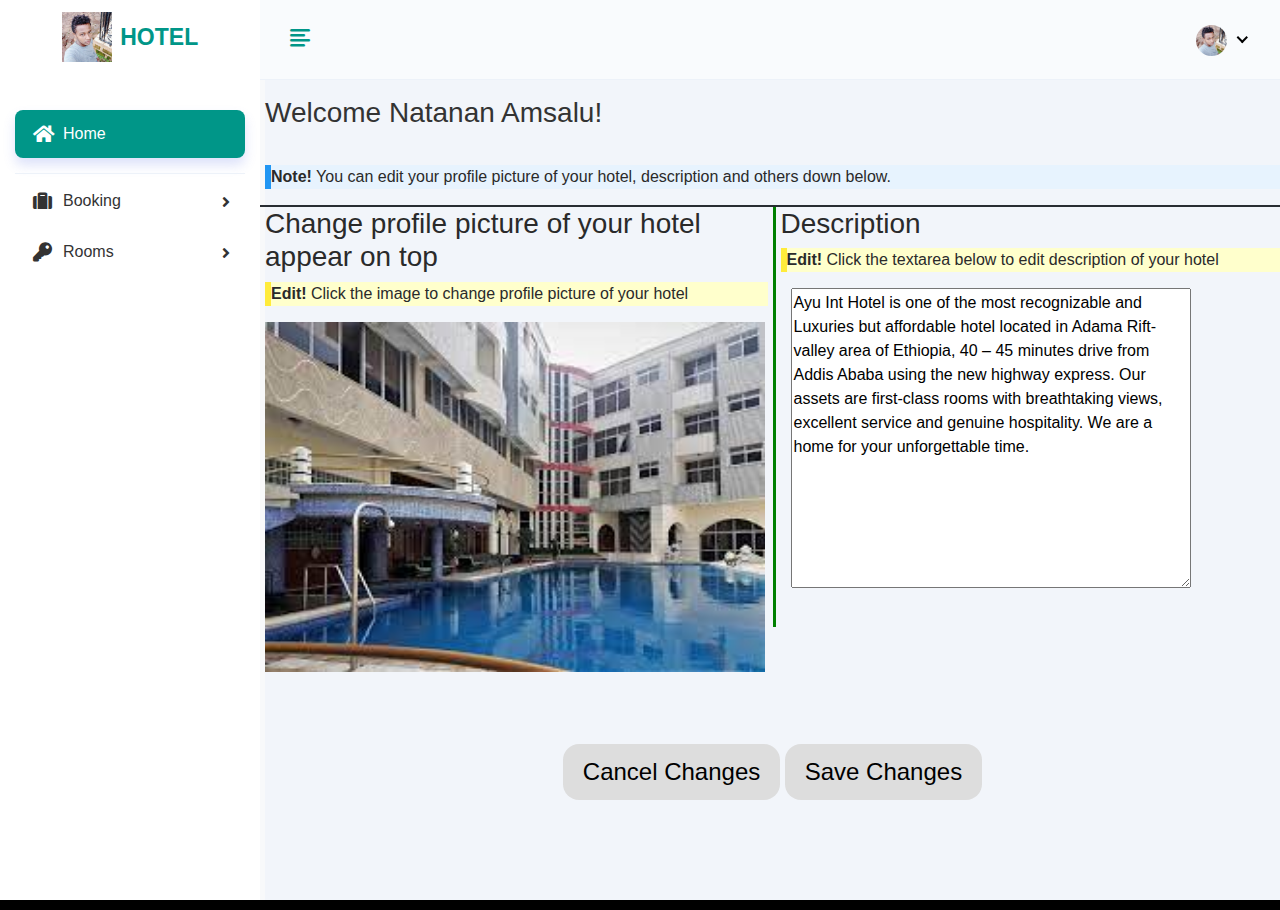
==== commit ee102263: "Add Room for hotel owner done" ====
--- a/hotel_discovery/hotel_owner/index.html
+++ b/hotel_discovery/hotel_owner/index.html
@@ -11,6 +11,7 @@
 	<link rel="stylesheet" href="../css/feathericon.min.css">
 	<link rel="stylesheet" href="../plugins/morris/morris.css">
 	<link rel="stylesheet" href="../css/style.css"> </head>
+	<link rel="stylesheet" href="../css/hotel_owner.css">
 
 <body>
 	<div class="main-wrapper">
@@ -43,7 +44,6 @@
 						<li class="list-divider"></li>
 						<li class="submenu"> <a href="#"><i class="fas fa-suitcase"></i> <span> Booking </span> <span class="menu-arrow"></span></a>
 							<ul class="submenu_class" style="display: none;">
-								<li><a href="all-booking.html"> All Booking </a></li>
 								<li><a href="progress-booking.html"> On progress</a></li>
 								<li><a href="history-booking.html"> History</a></li>
 							</ul>
@@ -55,152 +55,65 @@
 								<li><a href="add-room.html"> Add Rooms </a></li>
 							</ul>
 						</li>
-						<li> <a href="pricing.html"><i class="far fa-money-bill-alt"></i> <span>Pricing</span></a> </li>
                         
 					</ul>
 				</div>
 			</div>
 		</div>
 		<div class="page-wrapper">
-			<div class="content container-fluid">
-				<div class="page-header">
-					<div class="row">
-						<div class="col-sm-12 mt-5">
-							<h3 class="page-title mt-3">Welcome Natanan Amsalu!</h3>
-							<ul class="breadcrumb">
-								<li class="breadcrumb-item active">Dashboard</li>
-							</ul>
-						</div>
+			<div class="page-header">
+				<div class="row">
+					<div class="col-sm-12 mt-5">
+						<h3 class="page-title mt-3">Welcome Natanan Amsalu!</h3>
 					</div>
 				</div>
-				<div class="row">
-					<div class="col-xl-3 col-sm-6 col-12">
-						<div class="card board1 fill">
-							<div class="card-body">
-								<div class="dash-widget-header">
-									<div>
-										<h3 class="card_widget_header">236</h3>
-										<h6 class="text-muted">Total Booking</h6> </div>
-									<div class="ml-auto mt-md-3 mt-lg-0"> <span class="opacity-7 text-muted"><svg xmlns="http://www.w3.org/2000/svg" width="24" height="24" viewbox="0 0 24 24" fill="none" stroke="#009688" stroke-width="2" stroke-linecap="round" stroke-linejoin="round" class="feather feather-user-plus">
-									<path d="M16 21v-2a4 4 0 0 0-4-4H5a4 4 0 0 0-4 4v2"></path>
-									<circle cx="8.5" cy="7" r="4"></circle>
-									<line x1="20" y1="8" x2="20" y2="14"></line>
-									<line x1="23" y1="11" x2="17" y2="11"></line>
-									</svg></span> </div>
-								</div>
-							</div>
+			</div>				
+			<form action="#" method="post">
+				<div class="infoNote">
+					<p><strong>Note!</strong> You can edit your profile picture of your hotel, description and others down below.</p>
+				</div>
+				<div id="rowhotelProfile" >
+					<div class="columnhotelProfile">
+						<h3>Change profile picture of your hotel appear on top</h3>
+						<div class="warning">
+							<p><strong>Edit!</strong> Click the image to change profile picture of your hotel</p>
 						</div>
+						<div id="profile-container">
+							<image id="profileImage" src="../image/ayuOther1.jpeg" class="image"  />
+							<span class="text middle">Update</span>
+						</div>
+						<input id="imageUpload" type="file" name="profile_photo" placeholder="Photo" required="" capture>
 					</div>
-					<div class="col-xl-3 col-sm-6 col-12">
-						<div class="card board1 fill">
-							<div class="card-body">
-								<div class="dash-widget-header">
-									<div>
-										<h3 class="card_widget_header">180</h3>
-										<h6 class="text-muted">Available Rooms</h6> </div>
-									<div class="ml-auto mt-md-3 mt-lg-0"> <span class="opacity-7 text-muted"><svg xmlns="http://www.w3.org/2000/svg" width="24" height="24" viewbox="0 0 24 24" fill="none" stroke="#009688" stroke-width="2" stroke-linecap="round" stroke-linejoin="round" class="feather feather-dollar-sign">
-									<line x1="12" y1="1" x2="12" y2="23"></line>
-									<path d="M17 5H9.5a3.5 3.5 0 0 0 0 7h5a3.5 3.5 0 0 1 0 7H6"></path>
-									</svg></span> </div>
-								</div>
-							</div>
+					<div class="columnhotelProfile" style="border-left: solid green; height: 420px;">
+						<h3>Description</h3>
+						<div class="warning">
+							<p><strong>Edit!</strong> Click the textarea below to edit description of your hotel</p>
 						</div>
+						<textarea id="descriptionHotel" name="descriptionHotel" spellcheck="false">Ayu Int Hotel is one of the most recognizable and Luxuries but affordable hotel located in Adama Rift-valley area of Ethiopia, 40 – 45 minutes drive from Addis Ababa using the new highway express. Our assets are first-class rooms with breathtaking views, excellent service and genuine hospitality. We are a home for your unforgettable time.
+						</textarea>
 					</div>
-					<div class="col-xl-3 col-sm-6 col-12">
-						<div class="card board1 fill">
-							<div class="card-body">
-								<div class="dash-widget-header">
-									<p style="display: inline-flex;"><i class="fa fa-star" aria-hidden="true"></i><i class="fa fa-star" aria-hidden="true"></i><i class="fa fa-star" aria-hidden="true"></i>
-									</p><br>
-									<br>
-									<h3>100+</h3>
-									<p>Reviews</p>
+				</div>    
+				<br><br><br>
+				<center>
+					<button type="submit" class="submitButton">
+						<span>Cancel Changes</span>
+					</button>
+					<button type="submit" class="submitButton">
+						<span>Save Changes</span>
+					</button>
+				</center>
+			</form>
+		</div>
 					
-								</div>
-							</div>
-						</div>
-					</div>
-	
-					</div>
-				</div>
-				
-				
-				<form action="#" method="post">
-					<div class="infoNote">
-						<p><strong>Note!</strong> You can edit your profile picture of your hotel, description and others 
-						down below.
-						</p>
-					</div>
-		
-		
-		
-					<div id="rowhotelProfile" >
-						<div class="columnhotelProfile">
-							<div class="warning">
-								<p><strong>Edit!</strong> Click the image to change profile picture of your hotel</p>
-							</div>
-							<div id="profile-container">
-								<image id="profileImage" src="../image/iconimage.png" class="image"  />
-								<span class="text middle">Update</span>
-							</div>
-							<input id="imageUpload" type="file" name="profile_photo" placeholder="Photo" required="" capture>
-						</div>
-						<div class="columnhotelProfile" style="border-left: solid green; height: 420px;">
-							<div class="warning">
-								<p><strong>Edit!</strong> Click the textarea below to edit description of your hotel</p>
-							</div>
-							<p contenteditable="true" spellcheck="false">Ayu Int Hotel is one of the most recognizable and Luxuries but affordable hotel located in 
-								Adama Rift-valley area of Ethiopia, 40 – 45 minutes drive from Addis Ababa using the new highway 
-								express. Our assets are first-class rooms with breathtaking views, excellent service and genuine hospitality. We are a home for your unforgettable time.
-							</p>
-						</div>
-					</div>    
-					<br><br><br>
-					<center>
-						<button type="submit" class="submitButton">
-							<span>Cancel Changes</span>
-						</button>
-						<button type="submit" class="submitButton">
-							<span>Save Changes</span>
-						</button>
-					</center>
-				</form>
-
-
-			</div>
-						
-		</div>
+	</div>
+	<footer style="background-color: black; padding: 5px;">
+	</footer>
 	<script src="../js/jquery-3.5.1.min.js"></script>
 	<script src="../js/popper.min.js"></script>
 	<script src="../js/bootstrap.min.js"></script>
 	<script src="../plugins/slimscroll/jquery.slimscroll.min.js"></script>
-	<script src="../plugins/raphael/raphael.min.js"></script>
-	<script src="../plugins/morris/morris.min.js"></script>
-	<script src="../js/chart.morris.js"></script>
 	<script src="../js/script.js"></script>
-	<script>
-		$(document).ready(function () {
-
-			var url = window.location.href;
-
-			$("#profileImage").click(function(e) {
-				$("#imageUpload").click();
-			});
-	
-			function fasterPreview( uploader ) {
-				if ( uploader.files && uploader.files[0] ){
-						$('#profileImage').attr('src', 
-						window.URL.createObjectURL(uploader.files[0]) );
-				}
-			}
-	
-			$("#imageUpload").change(function(){
-				fasterPreview( this );
-			});
-  
-  
-		});
-	</script>
+	<script src="../js/hotel_owner.js"></script>
 
 </body>
 
--- a/hotel_discovery/css/hotel_owner.css
+++ b/hotel_discovery/css/hotel_owner.css
@@ -0,0 +1,9 @@
+
+#descriptionHotel{
+    width: 400px;
+    height: 300px;
+    margin-left: 10px;
+}
+.columnhotelProfile{
+    margin: auto;
+}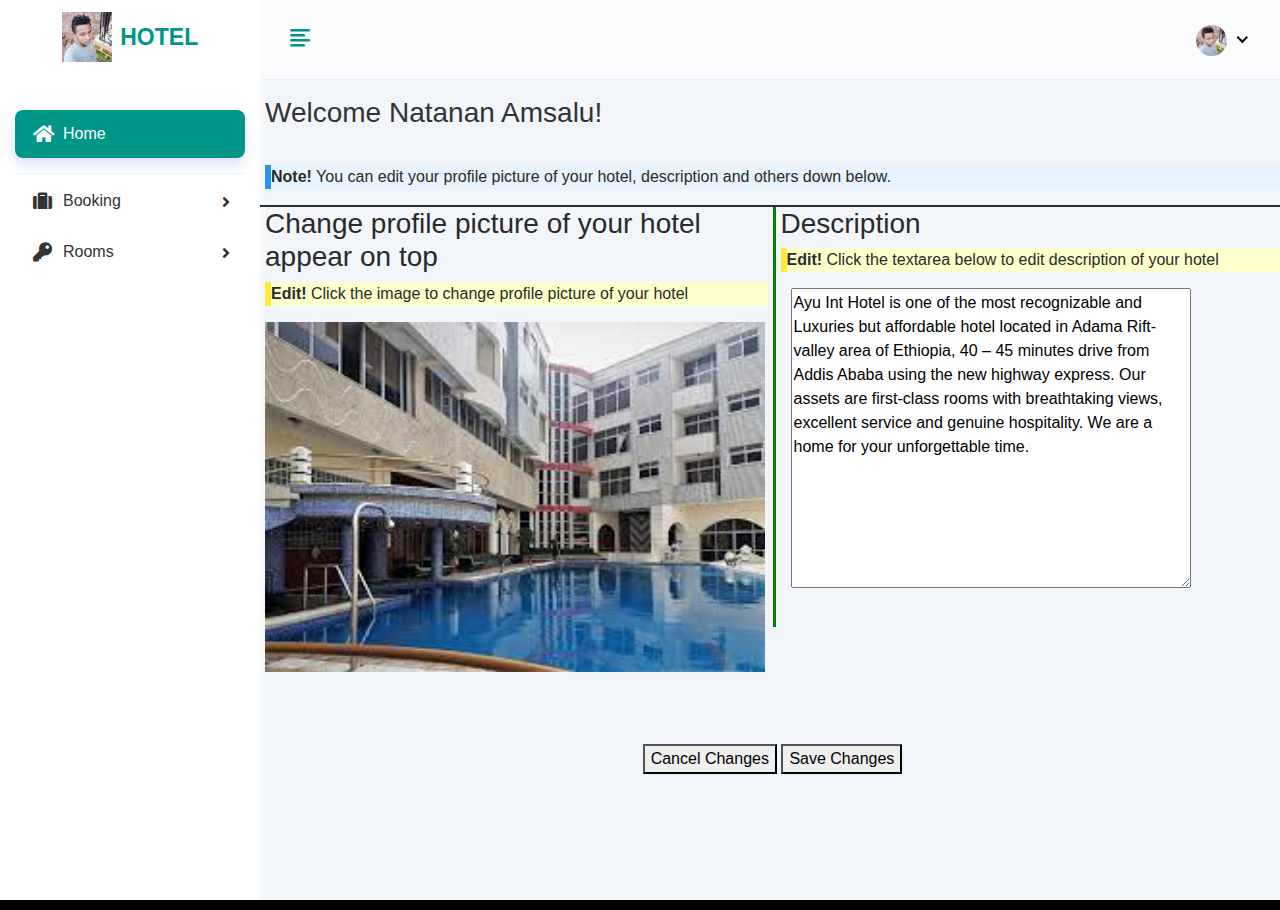
==== commit 8f8d3760: "Booking history for hotel owner done" ====
--- a/hotel_discovery/hotel_owner/index.html
+++ b/hotel_discovery/hotel_owner/index.html
@@ -10,29 +10,38 @@
 	<link rel="stylesheet" href="../plugins/fontawesome/css/all.min.css">
 	<link rel="stylesheet" href="../css/feathericon.min.css">
 	<link rel="stylesheet" href="../plugins/morris/morris.css">
-	<link rel="stylesheet" href="../css/style.css"> </head>
+	<link rel="stylesheet" href="../css/style.css">
 	<link rel="stylesheet" href="../css/hotel_owner.css">
+
+
+</head>
 
 <body>
 	<div class="main-wrapper">
 		<div class="header">
 			<div class="header-left">
-				<a href="index.html" class="logo"> <img src="../image/nato.jpg" width="50" height="70" alt="logo"> <span class="logoclass">HOTEL</span> </a>
-				<a href="index.html" class="logo logo-small"> <img src="../image/nato.jpg" alt="Logo" width="30" height="30"> </a>
+				<a href="index.html" class="logo"> <img src="../image/nato.jpg" width="50" height="70" alt="logo"> <span
+						class="logoclass">HOTEL</span> </a>
+				<a href="index.html" class="logo logo-small"> <img src="../image/nato.jpg" alt="Logo" width="30"
+						height="30"> </a>
 			</div>
-            <a href="javascript:void(0);" id="toggle_btn"> <i class="fe fe-text-align-left"></i> </a>
+			<a href="javascript:void(0);" id="toggle_btn"> <i class="fe fe-text-align-left"></i> </a>
 			<a class="mobile_btn" id="mobile_btn"> <i class="fas fa-bars"></i> </a>
 			<ul class="nav user-menu">
 				<li class="nav-item dropdown has-arrow">
-					<a href="#" class="dropdown-toggle nav-link" data-toggle="dropdown"> <span class="user-img"><img class="rounded-circle" src="../image/nato.jpg" width="31" alt="Soeng Souy"></span> </a>
+					<a href="#" class="dropdown-toggle nav-link" data-toggle="dropdown"> <span class="user-img"><img
+								class="rounded-circle" src="../image/nato.jpg" width="31" alt="Soeng Souy"></span> </a>
 					<div class="dropdown-menu">
 						<div class="user-header">
-							<div class="avatar avatar-sm"> <img src="../image/nato.jpg" alt="User Image" class="avatar-img rounded-circle"> </div>
+							<div class="avatar avatar-sm"> <img src="../image/nato.jpg" alt="User Image"
+									class="avatar-img rounded-circle"> </div>
 							<div class="user-text">
 								<h6>Natanan Amsalu</h6>
 								<p class="text-muted mb-0">Administrator</p>
 							</div>
-						</div> <a class="dropdown-item" href="profile.html">My Profile</a> <a class="dropdown-item" href="settings.html">Account Settings</a> <a class="dropdown-item" href="login.html">Logout</a> </div>
+						</div> <a class="dropdown-item" href="profile.html">My Profile</a>  <a class="dropdown-item"
+							href="login.html">Logout</a>
+					</div>
 				</li>
 			</ul>
 		</div>
@@ -42,20 +51,22 @@
 					<ul>
 						<li class="active"> <a href="index.html"><i class="fa fa-home"></i> <span>Home</span></a> </li>
 						<li class="list-divider"></li>
-						<li class="submenu"> <a href="#"><i class="fas fa-suitcase"></i> <span> Booking </span> <span class="menu-arrow"></span></a>
+						<li class="submenu"> <a href="#"><i class="fas fa-suitcase"></i> <span> Booking </span> <span
+									class="menu-arrow"></span></a>
 							<ul class="submenu_class" style="display: none;">
 								<li><a href="progress-booking.html"> On progress</a></li>
 								<li><a href="history-booking.html"> History</a></li>
 							</ul>
 						</li>
-						<li class="submenu"> <a href="#"><i class="fas fa-key"></i> <span> Rooms </span> <span class="menu-arrow"></span></a>
+						<li class="submenu"> <a href="#"><i class="fas fa-key"></i> <span> Rooms </span> <span
+									class="menu-arrow"></span></a>
 							<ul class="submenu_class" style="display: none;">
 								<li><a href="all-rooms.html">All Rooms </a></li>
 								<li><a href="edit-room.html"> Edit Rooms </a></li>
 								<li><a href="add-room.html"> Add Rooms </a></li>
 							</ul>
 						</li>
-                        
+
 					</ul>
 				</div>
 			</div>
@@ -67,22 +78,24 @@
 						<h3 class="page-title mt-3">Welcome Natanan Amsalu!</h3>
 					</div>
 				</div>
-			</div>				
+			</div>
 			<form action="#" method="post">
 				<div class="infoNote">
-					<p><strong>Note!</strong> You can edit your profile picture of your hotel, description and others down below.</p>
+					<p><strong>Note!</strong> You can edit your profile picture of your hotel, description and others
+						down below.</p>
 				</div>
-				<div id="rowhotelProfile" >
+				<div id="rowhotelProfile">
 					<div class="columnhotelProfile">
 						<h3>Change profile picture of your hotel appear on top</h3>
 						<div class="warning">
 							<p><strong>Edit!</strong> Click the image to change profile picture of your hotel</p>
 						</div>
 						<div id="profile-container">
-							<image id="profileImage" src="../image/ayuOther1.jpeg" class="image"  />
+							<image id="profileImage" src="../image/ayuOther1.jpeg" class="image" />
 							<span class="text middle">Update</span>
 						</div>
-						<input id="imageUpload" type="file" name="profile_photo" placeholder="Photo" required="" capture>
+						<input id="imageUpload" type="file" name="profile_photo" placeholder="Photo" required=""
+							capture>
 					</div>
 					<div class="columnhotelProfile" style="border-left: solid green; height: 420px;">
 						<h3>Description</h3>
@@ -92,7 +105,7 @@
 						<textarea id="descriptionHotel" name="descriptionHotel" spellcheck="false">Ayu Int Hotel is one of the most recognizable and Luxuries but affordable hotel located in Adama Rift-valley area of Ethiopia, 40 – 45 minutes drive from Addis Ababa using the new highway express. Our assets are first-class rooms with breathtaking views, excellent service and genuine hospitality. We are a home for your unforgettable time.
 						</textarea>
 					</div>
-				</div>    
+				</div>
 				<br><br><br>
 				<center>
 					<button type="submit" class="submitButton">
@@ -104,7 +117,7 @@
 				</center>
 			</form>
 		</div>
-					
+
 	</div>
 	<footer style="background-color: black; padding: 5px;">
 	</footer>
--- a/hotel_discovery/css/style.css
+++ b/hotel_discovery/css/style.css
@@ -1,93 +1 @@
-
-#rowhotelProfile {
-    margin: 0 -5px;
-    border-top: 2px solid #282d32;
-}
-#rowhotelProfile:after {
-    content: "";
-    display: table;
-    clear: both;
-}
-.columnhotelProfile{
-    float: left;
-    width: 50%;
-    padding: 0 5px;
-}
-
-@media screen and (max-width: 900px) {
-    .columnhotelProfile {
-        width: 100%;
-        display: block;
-        margin-bottom: 10px;
-    }
-}
-
-
-
-
-.infoNote {
-    background-color: #e7f3fe;
-    border-left: 6px solid #2196F3;
-}
-.warning {
-    background-color: #ffffcc;
-    border-left: 6px solid #ffeb3b;
-}
-
-  
-#imageUpload
-{
-    display: none;
-}
-
-#profileImage
-{
-    cursor: pointer;
-    display: block;
-    opacity: 1;
-}
-.text {
-    font-size: 16px;
-    padding-left: 20px;
-    transition: .5s ease;
-    opacity: 0;
-    position: absolute;
-    text-align: center;
-    
-}
-
-
-#profile-container:hover .image {
-opacity: 0.5;
-}
-
-#profile-container:hover .text {
-opacity: 1;
-}
-
-
-#profile-container img {
-    width: 500px;
-    height: 350px;
-}
-
-
-.submitButton {
-    background-color: #ddd;
-    border: none;
-    color: black;
-    padding: 10px 20px;
-    text-align: center;
-    text-decoration: none;
-    display: inline-block;
-    margin: auto;
-    cursor: pointer;
-    border-radius: 16px;
-    font-size: 24px;
-  }
-  
-.submitButton:hover {
-    background-color: #8a8787;
-}
-
 @import '../../../../../css.css';@font-face{font-family:material icons;font-style:normal;font-weight:400;src:url(../fonts/MaterialIcons-Regular.eot);src:local('Material Icons'),local('MaterialIcons-Regular'),url(../fonts/MaterialIcons-Regular.woff2) format('woff2'),url(../fonts/MaterialIcons-Regular.woff) format('woff'),url(../fonts/MaterialIcons-Regular.ttf) format('truetype')}html{height:100%}body{background-color:#f8f9fa;color:#2a2a2a;font-size:1rem;height:100%;line-height:1.5;overflow-x:hidden}h1,h2,h3,h4,h5,h6{font-family:rubik,sans-serif;margin-top:0}a:hover,a:active,a:focus{outline:none;text-decoration:none}input:-webkit-autofill,input:-webkit-autofill:hover,input:-webkit-autofill:focus{-webkit-box-shadow:0 0 0 1000px #fff inset!important}.form-control{color:#333;font-size:15px;height:40px}.form-control:focus{border-color:#6675e9;box-shadow:none;outline:0}.form-control.form-control-sm{height:calc(1.5em + .5rem + 2px)}.form-control.form-control-lg{height:calc(1.5em + 1rem + 2px)}a{color:#009ce7}input,button,a{transition:all .4s ease;-moz-transition:all .4s ease;-o-transition:all .4s ease;-ms-transition:all .4s ease;-webkit-transition:all .4s ease}input,input:focus,button,button:focus{outline:none}input[type=file]{height:auto;min-height:calc(1.5em + .75rem + 2px)}input[type=text],input[type=password]{-webkit-appearance:none;-moz-appearance:none;appearance:none}textarea.form-control{resize:vertical}.navbar-nav>li{float:left}.form-group{margin-bottom:1.25rem}.input-group .form-control{height:40px}.nav .open>a,.nav .open>a:focus,.nav .open>a:hover{background-color:rgba(0,0,0,.1);border-color:rgba(0,0,0,.1)}.material-icons{font-family:material icons;font-weight:400;font-style:normal;font-size:24px;display:inline-block;line-height:1;text-transform:none;letter-spacing:normal;word-wrap:normal;white-space:nowrap;direction:ltr;-webkit-font-smoothing:antialiased;text-rendering:optimizeLegibility;-moz-osx-font-smoothing:grayscale;font-feature-settings:'liga'}.font-weight-600{font-weight:600}.table{color:#555;max-width:100%;margin-bottom:0;width:100%;font-size:15px}.table-striped>tbody>tr:nth-of-type(2n+1){background-color:#f8f9fa}.table.no-border>tbody>tr>td,.table>tbody>tr>th,.table.no-border>tfoot>tr>td,.table.no-border>tfoot>tr>th,.table.no-border>thead>tr>td,.table.no-border>thead>tr>th{border-top:0;padding:10px 8px}.table-nowrap td,.table-nowrap th{white-space:nowrap}.table.dataTable{border-collapse:collapse!important}table.table td h2{display:inline-block;font-size:inherit;font-weight:400;margin:0;padding:0;vertical-align:middle}table.table td h2.table-avatar{align-items:center;display:inline-flex;font-size:inherit;font-weight:400;margin:0;padding:0;vertical-align:middle;white-space:nowrap}table.table td h2 a{color:#333}table.table td h2 a:hover{color:#2962ff}table.table td h2 span{color:#888;display:block;font-size:12px;margin-top:3px}.table thead{background-color:#f9fbfd;border-bottom:1px solid rgba(0,0,0,.03)}.table thead tr th{font-weight:700;border:0}.table tbody tr{border-bottom:1px solid rgba(0,0,0,.05)}.table tbody tr:last-child{border-color:transparent}.table.table-center td,.table.table-center th{vertical-align:middle}.table-hover tbody tr:hover{background-color:#f7f7f7}.table-hover tbody tr:hover td{color:#474648}.table-striped thead tr{border-color:transparent}.table-striped tbody tr{border-color:transparent}.table-striped tbody tr:nth-of-type(even){background-color:rgba(255,255,255,.3)}.table-striped tbody tr:nth-of-type(odd){background-color:rgba(235,235,235,.4)}.table-bordered{border:1px solid rgba(0,0,0,.05)!important}.table-bordered th,.table-bordered td{border-color:rgba(0,0,0,.05)}.card-table .card-body{padding:0}.card-table .card-body .table>thead>tr>th{border-top:0}.card-table .card-body .table tr td:first-child,.card-table .card-body .table tr th:first-child{padding-left:1.5rem}.card-table .card-body .table tr td:last-child,.card-table .card-body .table tr th:last-child{padding-right:1.5rem}.card-table .table td,.card-table .table th{border-top:1px solid #e2e5e8;padding:1rem .75rem;white-space:nowrap}.p-20{padding:20px!important}.p-t-0{padding-top:0!important}.m-0{margin:0!important}.m-r-5{margin-right:5px!important}.m-r-10{margin-right:10px!important}.m-l-5{margin-left:5px!important}.m-l-15{margin-left:15px!important}.m-t-5{margin-top:5px!important}.m-t-0{margin-top:0!important}.m-t-10{margin-top:10px!important}.m-t-15{margin-top:15px!important}.m-t-20{margin-top:20px!important}.m-t-30{margin-top:30px!important}.m-t-50{margin-top:50px!important}.m-b-5{margin-bottom:5px!important}.m-b-10{margin-bottom:10px!important}.m-b-15{margin-bottom:15px!important}.m-b-20{margin-bottom:20px!important}.m-b-30{margin-bottom:30px!important}.block{display:block!important}.cal-icon{position:relative;width:100%}.cal-icon:after{color:#979797;content:"\f073";display:block;font-family:"font awesome 5 free";font-weight:900;font-size:15px;margin:auto;position:absolute;right:15px;top:10px}.btn.focus,.btn:focus{box-shadow:unset}.btn-white{background-color:#fff;border:1px solid #ccc;color:#333}.btn.btn-rounded{border-radius:50px}.bg-primary,.badge-primary{background-color:#2962ff!important}a.bg-primary:focus,a.bg-primary:hover,button.bg-primary:focus,button.bg-primary:hover{background-color:#04f!important}.bg-success,.badge-success{background-color:#6376e9!important}a.bg-success:focus,a.bg-success:hover,button.bg-success:focus,button.bg-success:hover{background-color:#699834!important}.bg-info,.badge-info{background-color:#009efb!important}a.bg-info:focus,a.bg-info:hover,button.bg-info:focus,button.bg-info:hover{background-color:#028ee1!important}.bg-warning,.badge-warning{background-color:#ffbc34!important}a.bg-warning:focus,a.bg-warning:hover,button.bg-warning:focus,button.bg-warning:hover{background-color:#e9ab2e!important}.bg-danger,.badge-danger{background-color:#e84646!important}a.bg-danger:focus,a.bg-danger:hover,button.bg-danger:focus,button.bg-danger:hover{background-color:#e63333!important}.bg-white{background-color:#fff}.bg-purple,.badge-purple{background-color:#9368e9!important}.text-primary,.dropdown-menu>li>a.text-primary{color:#2962ff!important}.text-success,.dropdown-menu>li>a.text-success{color:#699834!important}.text-danger,.dropdown-menu>li>a.text-danger{color:#e84646!important}.text-info,.dropdown-menu>li>a.text-info{color:#009efb!important}.text-warning,.dropdown-menu>li>a.text-warning{color:#ffbc34!important}.text-purple,.dropdown-menu>li>a.text-purple{color:#7460ee!important}.text-muted{color:#333!important;line-height:.5;font-weight:200;font-size:.875rem}.card_widget_header{font-size:1.875rem}.btn-primary{background-color:#009688;border:1px solid #009688}.btn-primary:hover,.btn-primary:focus,.btn-primary.active,.btn-primary:active,.open>.dropdown-toggle.btn-primary{background:#009688;border-color:#009688}.btn-primary.active.focus,.btn-primary.active:focus,.btn-primary.active:hover,.btn-primary.focus:active,.btn-primary:active:focus,.btn-primary:active:hover,.open>.dropdown-toggle.btn-primary.focus,.open>.dropdown-toggle.btn-primary:focus,.open>.dropdown-toggle.btn-primary:hover{background-color:#04f;border:1px solid #04f}.btn-primary.active:not(:disabled):not(.disabled),.btn-primary:active:not(:disabled):not(.disabled),.show>.btn-primary.dropdown-toggle{background:#eccd8e;border-color:#eccd8e;color:#fff}.btn-primary.active:focus:not(:disabled):not(.disabled),.btn-primary:active:focus:not(:disabled):not(.disabled),.show>.btn-primary.dropdown-toggle:focus{box-shadow:unset}.btn-primary.disabled,.btn-primary:disabled{background-color:#2962ff;border-color:#2962ff;color:#fff}.btn-secondary.active:focus:not(:disabled):not(.disabled),.btn-secondary:active:focus:not(:disabled):not(.disabled),.show>.btn-secondary.dropdown-toggle:focus{box-shadow:unset}.btn-success{background-color:#009688;border-color:#009688}.btn-success:hover,.btn-success:focus,.btn-success.active,.btn-success:active,.open>.dropdown-toggle.btn-success{background-color:#699834;border:1px solid #699834;color:#fff}.btn-success.active.focus,.btn-success.active:focus,.btn-success.active:hover,.btn-success.focus:active,.btn-success:active:focus,.btn-success:active:hover,.open>.dropdown-toggle.btn-success.focus,.open>.dropdown-toggle.btn-success:focus,.open>.dropdown-toggle.btn-success:hover{background-color:#699834;border:1px solid #699834}.btn-success.active:not(:disabled):not(.disabled),.btn-success:active:not(:disabled):not(.disabled),.show>.btn-success.dropdown-toggle{background-color:#699834;border-color:#699834;color:#fff;background:#eccd8e;border-color:#eccd8e}.btn-success.active:focus:not(:disabled):not(.disabled),.btn-success:active:focus:not(:disabled):not(.disabled),.show>.btn-success.dropdown-toggle:focus{box-shadow:unset}.btn-success.disabled,.btn-success:disabled{background-color:#7bb13c;border-color:#7bb13c;color:#fff}.btn-info{background:#009688;border-color:#009688}.btn-info:hover,.btn-info:focus,.btn-info.active,.btn-info:active,.open>.dropdown-toggle.btn-info{background-color:#028ee1;border:1px solid #028ee1}.btn-info.active.focus,.btn-info.active:focus,.btn-info.active:hover,.btn-info.focus:active,.btn-info:active:focus,.btn-info:active:hover,.open>.dropdown-toggle.btn-info.focus,.open>.dropdown-toggle.btn-info:focus,.open>.dropdown-toggle.btn-info:hover{background-color:#028ee1;border:1px solid #028ee1}.btn-info.active:not(:disabled):not(.disabled),.btn-info:active:not(:disabled):not(.disabled),.show>.btn-info.dropdown-toggle{background-color:#028ee1;border-color:#028ee1;color:#fff}.btn-info.active:focus:not(:disabled):not(.disabled),.btn-info:active:focus:not(:disabled):not(.disabled),.show>.btn-info.dropdown-toggle:focus{box-shadow:unset}.btn-info.disabled,.btn-info:disabled{background-color:#009efb;border-color:#009efb;color:#fff}.btn-warning{background-color:#ffbc34;border:1px solid #ffbc34}.btn-warning:hover,.btn-warning:focus,.btn-warning.active,.btn-warning:active,.open>.dropdown-toggle.btn-warning{background-color:#e9ab2e;border:1px solid #e9ab2e}.btn-warning.active.focus,.btn-warning.active:focus,.btn-warning.active:hover,.btn-warning.focus:active,.btn-warning:active:focus,.btn-warning:active:hover,.open>.dropdown-toggle.btn-warning.focus,.open>.dropdown-toggle.btn-warning:focus,.open>.dropdown-toggle.btn-warning:hover{background-color:#e9ab2e;border:1px solid #e9ab2e}.btn-warning.active:not(:disabled):not(.disabled),.btn-warning:active:not(:disabled):not(.disabled),.show>.btn-danger.dropdown-toggle{background-color:#e9ab2e;border-color:#e9ab2e;color:#fff}.btn-warning.active:focus:not(:disabled):not(.disabled),.btn-warning:active:focus:not(:disabled):not(.disabled),.show>.btn-warning.dropdown-toggle:focus{box-shadow:unset}.btn-warning.disabled,.btn-warning:disabled{background-color:#ffbc34;border-color:#ffbc34;color:#fff}.btn-danger{background-color:#e84646;border:1px solid #e84646}.btn-danger:hover,.btn-danger:focus,.btn-danger.active,.btn-danger:active,.open>.dropdown-toggle.btn-danger{background-color:#e63333;border:1px solid #e63333}.btn-danger.active.focus,.btn-danger.active:focus,.btn-danger.active:hover,.btn-danger.focus:active,.btn-danger:active:focus,.btn-danger:active:hover,.open>.dropdown-toggle.btn-danger.focus,.open>.dropdown-toggle.btn-danger:focus,.open>.dropdown-toggle.btn-danger:hover{background-color:#e63333;border:1px solid #e63333}.btn-danger.active:not(:disabled):not(.disabled),.btn-danger:active:not(:disabled):not(.disabled),.show>.btn-danger.dropdown-toggle{background-color:#e63333;border-color:#e63333;color:#fff}.btn-danger.active:focus:not(:disabled):not(.disabled),.btn-danger:active:focus:not(:disabled):not(.disabled),.show>.btn-danger.dropdown-toggle:focus{box-shadow:unset}.btn-danger.disabled,.btn-danger:disabled{background-color:#f62d51;border-color:#f62d51;color:#fff}.btn-light.active:focus:not(:disabled):not(.disabled),.btn-light:active:focus:not(:disabled):not(.disabled),.show>.btn-light.dropdown-toggle:focus{box-shadow:unset}.btn-dark.active:focus:not(:disabled):not(.disabled),.btn-dark:active:focus:not(:disabled):not(.disabled),.show>.btn-dark.dropdown-toggle:focus{box-shadow:unset}.btn-outline-primary{color:#2962ff;border-color:#2962ff}.btn-outline-primary:hover{background-color:#2962ff;border-color:#2962ff}.btn-outline-primary:focus,.btn-outline-primary.focus{box-shadow:none}.btn-outline-primary.disabled,.btn-outline-primary:disabled{color:#2962ff;background-color:transparent}.btn-outline-primary:not(:disabled):not(.disabled):active,.btn-outline-primary:not(:disabled):not(.disabled).active,.show>.btn-outline-primary.dropdown-toggle{background-color:#2962ff;border-color:#2962ff}.btn-outline-primary:not(:disabled):not(.disabled):active:focus,.btn-outline-primary:not(:disabled):not(.disabled).active:focus,.show>.btn-outline-primary.dropdown-toggle:focus{box-shadow:none}.btn-outline-success{color:#7bb13c;border-color:#7bb13c}.btn-outline-success:hover{background-color:#7bb13c;border-color:#7bb13c}.btn-outline-success:focus,.btn-outline-success.focus{box-shadow:none}.btn-outline-success.disabled,.btn-outline-success:disabled{color:#7bb13c;background-color:transparent}.btn-outline-success:not(:disabled):not(.disabled):active,.btn-outline-success:not(:disabled):not(.disabled).active,.show>.btn-outline-success.dropdown-toggle{background-color:#7bb13c;border-color:#7bb13c}.btn-outline-success:not(:disabled):not(.disabled):active:focus,.btn-outline-success:not(:disabled):not(.disabled).active:focus,.show>.btn-outline-success.dropdown-toggle:focus{box-shadow:none}.btn-outline-info{color:#009efb;border-color:#009efb}.btn-outline-info:hover{color:#fff;background-color:#009efb;border-color:#009efb}.btn-outline-info:focus,.btn-outline-info.focus{box-shadow:none}.btn-outline-info.disabled,.btn-outline-info:disabled{background-color:transparent;color:#009efb}.btn-outline-info:not(:disabled):not(.disabled):active,.btn-outline-info:not(:disabled):not(.disabled).active,.show>.btn-outline-info.dropdown-toggle{background-color:#009efb;border-color:#009efb}.btn-outline-info:not(:disabled):not(.disabled):active:focus,.btn-outline-info:not(:disabled):not(.disabled).active:focus,.show>.btn-outline-info.dropdown-toggle:focus{box-shadow:none}.btn-outline-warning{color:#ffbc34;border-color:#ffbc34}.btn-outline-warning:hover{color:#212529;background-color:#ffbc34;border-color:#ffbc34}.btn-outline-warning:focus,.btn-outline-warning.focus{box-shadow:none}.btn-outline-warning.disabled,.btn-outline-warning:disabled{background-color:transparent;color:#ffbc34}.btn-outline-warning:not(:disabled):not(.disabled):active,.btn-outline-warning:not(:disabled):not(.disabled).active,.show>.btn-outline-warning.dropdown-toggle{color:#212529;background-color:#ffbc34;border-color:#ffbc34}.btn-outline-warning:not(:disabled):not(.disabled):active:focus,.btn-outline-warning:not(:disabled):not(.disabled).active:focus,.show>.btn-outline-warning.dropdown-toggle:focus{box-shadow:none}.btn-outline-danger{color:#e84646;border-color:#e84646}.btn-outline-danger:hover{color:#fff;background-color:#e84646;border-color:#e84646}.btn-outline-danger:focus,.btn-outline-danger.focus{box-shadow:none}.btn-outline-danger.disabled,.btn-outline-danger:disabled{background-color:transparent;color:#e84646}.btn-outline-danger:not(:disabled):not(.disabled):active,.btn-outline-danger:not(:disabled):not(.disabled).active,.show>.btn-outline-danger.dropdown-toggle{background-color:#e84646;border-color:#e84646}.btn-outline-danger:not(:disabled):not(.disabled):active:focus,.btn-outline-danger:not(:disabled):not(.disabled).active:focus,.show>.btn-outline-danger.dropdown-toggle:focus{box-shadow:none}.btn-outline-light{color:#ababab;border-color:#e6e6e6}.btn-outline-light.disabled,.btn-outline-light:disabled{color:#ababab}.pagination>.active>a,.pagination>.active>a:focus,.pagination>.active>a:hover,.pagination>.active>span,.pagination>.active>span:focus,.pagination>.active>span:hover{background-color:#2962ff;border-color:#2962ff}.pagination>li>a,.pagination>li>span{color:#2962ff}.page-link:hover{color:#2962ff}.page-link:focus{box-shadow:unset}.page-item.active .page-link{background-color:#009688;border-color:#009688}.dropdown-menu{border:1px solid rgba(0,0,0,.1);border-radius:3px;transform-origin:left top 0;box-shadow:inherit;background-color:#fff}.dropdown-item.active,.dropdown-item:active{background-color:#2962ff}.navbar-nav .open .dropdown-menu{border:0;box-shadow:0 0 10px rgba(0,0,0,.1);background-color:#fff}.dropdown-menu{font-size:14px}.card{border:0;border-radius:0;margin-bottom:1.875rem}.first_widget{padding:14px}.card.board1.fill{-webkit-text-fill-color:#009688}.card-body{padding:1.5rem}.card-header{border-bottom:1px solid #e6e6e6;padding:1rem 1.5rem}.card-footer{background-color:#fff;border-top:1px solid #e6e6e6;padding:1rem 1.5rem}.card .card-header{background-color:#fff;border-bottom:1px solid #eaeaea}.card .card-header .card-title{margin-bottom:0;font-size:18px}.modal-footer.text-left{text-align:left}.modal-footer.text-center{text-align:center}.btn-light{border-color:#009688;color:#fff;background-color:#009688}.bootstrap-datetimepicker-widget table td.active,.bootstrap-datetimepicker-widget table td.active:hover{background-color:#2962ff;text-shadow:unset}.bootstrap-datetimepicker-widget table td.today:before{border-bottom-color:#2962ff}.bg-info-light{background-color:rgba(2,182,179,.12)!important;color:#1db9aa!important}.bg-primary-light{background-color:rgba(17,148,247,.12)!important;color:#2196f3!important}.bg-danger-light{background-color:rgba(242,17,54,.12)!important;color:#e63c3c!important}.bg-warning-light{background-color:rgba(255,152,0,.12)!important;color:#f39c12!important}.bg-success-light{background-color:rgba(15,183,107,.12)!important;color:#26af48!important}.bg-purple-light{background-color:rgba(197,128,255,.12)!important;color:#c580ff!important}.bg-default-light{background-color:rgba(40,52,71,.12)!important;color:#283447!important}.select2-container .select2-selection--single{border:1px solid #ddd;height:40px}.select2-container--default .select2-selection--single .select2-selection__arrow{height:38px;right:7px}.select2-container--default .select2-selection--single .select2-selection__arrow b{border-color:#ddd transparent transparent;border-style:solid;border-width:6px 6px 0;height:0;left:50%;margin-left:-10px;margin-top:-2px;position:absolute;top:50%;width:0}.select2-container--default.select2-container--open .select2-selection--single .select2-selection__arrow b{border-color:transparent transparent #ddd;border-width:0 6px 6px}.select2-container .select2-selection--single .select2-selection__rendered{padding-right:30px;padding-left:15px}.select2-container--default .select2-selection--single .select2-selection__rendered{color:#333;font-size:15px;font-weight:400;line-height:38px}.select2-container--default .select2-results__option--highlighted[aria-selected]{background-color:#2962ff}.select2-container--default .select2-selection--multiple{border:1px solid #ddd;min-height:40px}.nav-tabs{border-bottom:1px solid #e6e6e6}.card-header-tabs{border-bottom:0}.nav-tabs>li>a{margin-right:0;color:#888;border-radius:0}.nav-tabs>li>a:hover,.nav-tabs>li>a:focus{border-color:transparent;color:#333}.nav-tabs.nav-tabs-solid>li>a{color:#333}.nav-tabs.nav-tabs-solid>.active>a,.nav-tabs.nav-tabs-solid>.active>a:hover,.nav-tabs.nav-tabs-solid>.active>a:focus{background-color:#2962ff;border-color:#2962ff;color:#fff}.tab-content{padding-top:20px}.nav-tabs .nav-link{border-radius:0}.nav-tabs .nav-link:focus,.nav-tabs .nav-link:hover{background-color:#eee;border-color:transparent;color:#333}.nav-tabs.nav-justified>li>a{border-radius:0;margin-bottom:0}.nav-tabs.nav-justified>li>a:hover,.nav-tabs.nav-justified>li>a:focus{border-bottom-color:#ddd}.nav-tabs.nav-justified.nav-tabs-solid>li>a{border-color:transparent}.nav-tabs.nav-tabs-solid>li>a{color:#333}.nav-tabs.nav-tabs-solid>li>a.active,.nav-tabs.nav-tabs-solid>li>a.active:hover,.nav-tabs.nav-tabs-solid>li>a.active:focus{background-color:#009688;border-color:#009688;color:#fff}.nav-tabs.nav-tabs-solid.nav-tabs-rounded{border-radius:50px}.nav-tabs.nav-tabs-solid.nav-tabs-rounded>li>a{border-radius:50px}.nav-tabs.nav-tabs-solid.nav-tabs-rounded>li>a.active,.nav-tabs.nav-tabs-solid.nav-tabs-rounded>li>a.active:hover,.nav-tabs.nav-tabs-solid.nav-tabs-rounded>li>a.active:focus{border-radius:50px}.nav-tabs-justified>li>a{border-radius:0;margin-bottom:0}.nav-tabs-justified>li>a:hover,.nav-tabs-justified>li>a:focus{border-bottom-color:#ddd}.nav-tabs-justified.nav-tabs-solid>li>a{border-color:transparent}.nav-tabs.nav-justified.nav-tabs-top{border-bottom:1px solid #ddd}.nav-tabs.nav-justified.nav-tabs-top>li>a,.nav-tabs.nav-justified.nav-tabs-top>li>a:hover,.nav-tabs.nav-justified.nav-tabs-top>li>a:focus{border-width:2px 0 0}.nav-tabs.nav-tabs-top>li{margin-bottom:0}.nav-tabs.nav-tabs-top>li>a,.nav-tabs.nav-tabs-top>li>a:hover,.nav-tabs.nav-tabs-top>li>a:focus{border-width:2px 0 0}.nav-tabs.nav-tabs-top>li.open>a,.nav-tabs.nav-tabs-top>li>a:hover,.nav-tabs.nav-tabs-top>li>a:focus{border-top-color:#ddd}.nav-tabs.nav-tabs-top>li+li>a{margin-left:1px}.nav-tabs.nav-tabs-top>li>a.active,.nav-tabs.nav-tabs-top>li>a.active:hover,.nav-tabs.nav-tabs-top>li>a.active:focus{border-top-color:#2962ff}.nav-tabs.nav-tabs-bottom>li{margin-bottom:-1px}.nav-tabs.nav-tabs-bottom>li>a.active,.nav-tabs.nav-tabs-bottom>li>a.active:hover,.nav-tabs.nav-tabs-bottom>li>a.active:focus{border-bottom-width:2px;border-color:transparent;border-bottom-color:#2962ff;background-color:transparent;transition:none 0s ease 0s;-moz-transition:none 0s ease 0s;-o-transition:none 0s ease 0s;-ms-transition:none 0s ease 0s;-webkit-transition:none 0s ease 0s}.nav-tabs.nav-tabs-solid{background-color:#fafafa;border:0}.nav-tabs.nav-tabs-solid>li{margin-bottom:0}.nav-tabs.nav-tabs-solid>li>a{border-color:transparent}.nav-tabs.nav-tabs-solid>li>a:hover,.nav-tabs.nav-tabs-solid>li>a:focus{background-color:#f5f5f5}.nav-tabs.nav-tabs-solid>.open:not(.active)>a{background-color:#f5f5f5;border-color:transparent}.nav-tabs-justified.nav-tabs-top{border-bottom:1px solid #ddd}.nav-tabs-justified.nav-tabs-top>li>a,.nav-tabs-justified.nav-tabs-top>li>a:hover,.nav-tabs-justified.nav-tabs-top>li>a:focus{border-width:2px 0 0}.section-header{margin-bottom:1.875rem}.section-header .section-title{color:#333}.line{background-color:#2962ff;height:2px;margin:0;width:60px}.comp-buttons .btn{margin-bottom:5px}.pagination-box .pagination{margin-top:0}.comp-dropdowns .btn-group{margin-bottom:5px}.progress-example .progress{margin-bottom:1.5rem}.progress-xs{height:4px}.progress-sm{height:15px}.progress.progress-sm{height:6px}.progress.progress-md{height:8px}.progress.progress-lg{height:18px}.row.row-sm{margin-left:-3px;margin-right:-3px}.row.row-sm>div{padding-left:3px;padding-right:3px}.avatar{position:relative;display:inline-block;width:3rem;height:3rem}.avatar>img{width:100%;height:100%;-o-object-fit:cover;object-fit:cover}.avatar-title{width:100%;height:100%;background-color:#2962ff;color:#fff;display:flex;align-items:center;justify-content:center}.avatar-away:before,.avatar-offline:before,.avatar-online:before{position:absolute;right:0;bottom:0;width:25%;height:25%;border-radius:50%;content:'';border:2px solid #fff}.avatar-online:before{background-color:#7bb13c}.avatar-offline:before{background-color:#e84646}.avatar-away:before{background-color:#ffbc34}.avatar .border{border-width:3px!important}.avatar .rounded{border-radius:6px!important}.avatar .avatar-title{font-size:18px}.avatar-xs{width:1.65rem;height:1.65rem}.avatar-xs .border{border-width:2px!important}.avatar-xs .rounded{border-radius:4px!important}.avatar-xs .avatar-title{font-size:12px}.avatar-xs.avatar-away:before,.avatar-xs.avatar-offline:before,.avatar-xs.avatar-online:before{border-width:1px}.avatar-sm{width:2.5rem;height:2.5rem}.avatar-sm .border{border-width:3px!important}.avatar-sm .rounded{border-radius:4px!important}.avatar-sm .avatar-title{font-size:15px}.avatar-sm.avatar-away:before,.avatar-sm.avatar-offline:before,.avatar-sm.avatar-online:before{border-width:2px}.avatar-lg{width:3.75rem;height:3.75rem}.avatar-lg .border{border-width:3px!important}.avatar-lg .rounded{border-radius:8px!important}.avatar-lg .avatar-title{font-size:24px}.avatar-lg.avatar-away:before,.avatar-lg.avatar-offline:before,.avatar-lg.avatar-online:before{border-width:3px}.avatar-xl{width:5rem;height:5rem}.avatar-xl .border{border-width:4px!important}.avatar-xl .rounded{border-radius:8px!important}.avatar-xl .avatar-title{font-size:28px}.avatar-xl.avatar-away:before,.avatar-xl.avatar-offline:before,.avatar-xl.avatar-online:before{border-width:4px}.avatar-xxl{width:5.125rem;height:5.125rem}.avatar-xxl .border{border-width:6px!important}.avatar-xxl .rounded{border-radius:8px!important}.avatar-xxl .avatar-title{font-size:30px}.avatar-xxl.avatar-away:before,.avatar-xxl.avatar-offline:before,.avatar-xxl.avatar-online:before{border-width:4px}.avatar-group{display:inline-flex}.avatar-group .avatar+.avatar{margin-left:-.75rem}.avatar-group .avatar-xs+.avatar-xs{margin-left:-.40625rem}.avatar-group .avatar-sm+.avatar-sm{margin-left:-.625rem}.avatar-group .avatar-lg+.avatar-lg{margin-left:-1rem}.avatar-group .avatar-xl+.avatar-xl{margin-left:-1.28125rem}.avatar-group .avatar:hover{z-index:1}.roles_class{margin-top:10px}.roles-menu{margin-top:20px}.roles-menu>ul{background-color:#fff;border:1px solid #eaeaea;border-radius:4px;list-style:none;margin:0;padding:0}.roles-menu>ul>li>a{border-left:3px solid transparent;color:#333;display:block;padding:10px 15px;position:relative}.roles-menu>ul>li.active>a{border-color:#009688;color:#009688}.header{left:0;position:fixed;right:0;top:0;z-index:1001;height:80px;background-color:#f9fbfd;padding:0 10px 0 0;border-bottom:1px solid #edf2f9}.header .header-left{float:left;height:80px;padding:0 20px;position:relative;text-align:center;width:260px;background-color:#fff}.header .header-left .logo{display:inline-block;line-height:75px}.header .header-left .logo img{max-height:50px;width:auto;margin-top:-8px}.header-left .logo.logo-small{display:none}.header .dropdown-menu>li>a{position:relative}.header .dropdown-toggle:after{display:none}.header .has-arrow .dropdown-toggle:after{border-top:0;border-left:0;border-bottom:2px solid #000;border-right:2px solid #000;content:'';height:8px;display:inline-block;pointer-events:none;-webkit-transform-origin:66% 66%;-ms-transform-origin:66% 66%;transform-origin:66% 66%;-webkit-transform:rotate(45deg);-ms-transform:rotate(45deg);transform:rotate(45deg);-webkit-transition:all .15s ease-in-out;transition:all .15s ease-in-out;width:8px;vertical-align:2px}.header .has-arrow .dropdown-toggle[aria-expanded=true]:after{-webkit-transform:rotate(-135deg);-ms-transform:rotate(-135deg);transform:rotate(-135deg)}.user-menu{float:right;margin:10px;position:relative;z-index:99}.user-menu.nav>li>a{color:#000;font-size:14px;line-height:58px;padding:0 15px;height:60px}.user-menu.nav>li>a:hover,.user-menu.nav>li>a:focus{}.user-menu.nav>li>a:hover i,.user-menu.nav>li>a:focus i{color:#000}.user-img{display:inline-block;margin-right:3px;position:relative}.user-menu.nav>li>a.mobile_btn{border:0;position:relative;padding:0;margin:0;cursor:pointer}.breadcrumb-item.active{color:#333}.user-menu .dropdown-menu{min-width:200px;padding:0}.user-menu .dropdown-menu .dropdown-item{padding:7px 15px}.user-menu .dropdown-menu .dropdown-item{display:flex;align-items:center;border-top:1px solid #e3e3e3;padding:10px 15px}.user-menu .dropdown-menu .dropdown-item:hover{color:#009688}.header .dropdown-menu>li>a:focus,.header .dropdown-menu>li>a:hover{background-color:#009688;color:#fff}.header .dropdown-menu>li>a:focus i,.header .dropdown-menu>li>a:hover i{color:#fff}.header .dropdown-menu>li>a{padding:10px 18px}.header .dropdown-menu>li>a i{color:#009688;margin-right:10px;text-align:center;width:18px}.header .user-menu .dropdown-menu>li>a i{color:#009688;font-size:16px;margin-right:10px;min-width:18px;text-align:center}.header .user-menu .dropdown-menu>li>a:focus i,.header .user-menu .dropdown-menu>li>a:hover i{color:#fff}.mobile_btn{display:none;float:left}.slide-nav .sidebar{margin-left:0}.app-dropdown .dropdown-menu{padding:0;width:300px}.app-dropdown-menu .app-list{padding:15px}.app-dropdown-menu .app-item{border:1px solid transparent;border-radius:3px;color:#737373;display:block;padding:10px 0;text-align:center}.app-dropdown-menu .app-item i{font-size:20px;height:24px}.app-dropdown-menu .app-item span{display:block;overflow:hidden;text-overflow:ellipsis;white-space:nowrap}.app-dropdown-menu .app-item:hover,.app-dropdown-menu .app-item:focus,.app-dropdown-menu .app-item:active,.app-dropdown-menu .app-item.active{background-color:#f9f9f9;border-color:#e3e3e3}.app-list>div+div{margin-top:5px}.app-list>.row{margin-left:-5px;margin-right:-5px}.app-list>.row>.col{padding-left:5px;padding-right:5px}.user-header{background-color:#f9f9f9;display:flex;padding:10px 15px}.user-header .user-text{margin-left:10px}.user-header .user-text h6{margin-bottom:2px}.menu-title{color:#a3a3a3;display:block;font-size:14px;margin-bottom:5px;padding:0 25px}.sidebar-overlay{background-color:rgba(0,0,0,.6);display:none;height:100%;left:0;position:fixed;top:60px;width:100%;z-index:1000}.sidebar-overlay.opened{display:block}html.menu-opened{overflow:hidden}html.menu-opened body{overflow:hidden}.top-nav-search{float:right;margin-left:15px;margin-top:10px}.top-nav-search form{margin-top:10px;position:relative;width:230px}.top-nav-search .form-control{background-color:#009688;border-color:#009688;border-radius:50px;color:#fff;height:40px;padding:10px 50px 10px 15px}.top-nav-search .btn{background-color:transparent;border-color:transparent;color:#fff;min-height:40px;padding:7px 15px;position:absolute;right:0;top:0}.top-nav-search .form-control::-webkit-input-placeholder{color:#fff}.top-nav-search .form-control::-moz-placeholder{color:#fff}.top-nav-search .form-control:-ms-input-placeholder{color:#fff}.top-nav-search .form-control::-ms-input-placeholder{color:#fff}.top-nav-search .form-control::placeholder{color:#fff}.top-nav-search.active form{display:block;left:0;position:absolute}.sidebar{background-color:#fff;bottom:0;left:0;margin-top:0;position:fixed;top:80px;transition:all .2s ease-in-out 0s;width:260px;z-index:1001}.sidebar.opened{-webkit-transition:all .4s ease;-moz-transition:all .4s ease;transition:all .4s ease}.sidebar-inner{height:100%;min-height:100%;transition:all .2s ease-in-out 0s}.sidebar-menu{padding:30px 0 0 15px}.list-divider{border-bottom:1px solid #edf2f9;height:13px}.submenu_class{border-left:1px solid #dfdfdf;position:relative;margin-left:38px}.sidebar-menu ul{font-size:15px;list-style-type:none;padding:0;position:relative;margin-right:15px}.sidebar-menu li a{color:#333;display:block;font-size:16px;height:auto;padding:0 20px}.sidebar-menu li a:hover{color:#009688}.sidebar-menu>ul>li>a:hover{color:#fff!important;background-color:#01776c}.sidebar-menu>ul>li.active>a:hover{border-color:#01776c;color:#fff}.sidebar-menu li.active a{border-radius:8px;color:#fff!important;box-shadow:0 7px 12px 0 rgba(95,118,232,.21);opacity:1;background:#009688}.menu-title{color:#000;display:flex;font-size:14px;opacity:1;padding:5px 15px;white-space:nowrap;font-weight:600}.menu-title>i{float:right;line-height:40px}.sidebar-menu li.menu-title a{color:#ff9b44;display:inline-block;margin-left:auto;padding:0}.sidebar-menu li.menu-title a.btn{color:#fff;display:block;float:none;font-size:15px;margin-bottom:15px;padding:10px 15px}.sidebar-menu ul ul a{font-size:14px;position:relative}.sidebar-menu ul ul a.active{color:#009688;text-decoration:none}.sidebar-menu ul ul a:before{content:"";position:absolute;left:-5px;top:13px;background-color:#fff;width:10px;height:10px;display:inline-block;border:2px solid #000;border-radius:50px}.sidebar-menu ul ul a.active:before{border-color:#009688}.mobile_btn{display:none;float:left}.sidebar .sidebar-menu>ul>li>a span{transition:all .2s ease-in-out 0s;display:inline-block;margin-left:10px;white-space:nowrap}.sidebar .sidebar-menu>ul>li>a span.chat-user{margin-left:0;overflow:hidden;text-overflow:ellipsis}.sidebar .sidebar-menu>ul>li>a span.badge{margin-left:auto}.sidebar-menu ul ul a{display:block;font-size:14px;padding:7px 0 10px 17px;position:relative}.sidebar-menu ul ul{display:none}.sidebar-menu ul ul ul a{padding-left:25px}.sidebar-menu ul ul ul ul a{padding-left:85px}.sidebar-menu>ul>li{margin-bottom:3px;position:relative}.sidebar-menu>ul>li:last-child{margin-bottom:0}.sidebar-menu .menu-arrow{-webkit-transition:-webkit-transform .15s;-o-transition:-o-transform .15s;transition:transform .15s;position:absolute;right:15px;display:inline-block;font-family:'font awesome 5 free';font-weight:600;text-rendering:auto;line-height:40px;font-size:16px;-webkit-font-smoothing:antialiased;-moz-osx-font-smoothing:grayscale;-webkit-transform:translate(0,0);-ms-transform:translate(0,0);-o-transform:translate(0,0);transform:translate(0,0);line-height:18px;top:16px}.sidebar-menu .menu-arrow:before{content:"\f105"}.sidebar-menu li a.subdrop .menu-arrow{-ms-transform:rotate(90deg);-webkit-transform:rotate(90deg);-o-transform:rotate(90deg);transform:rotate(90deg)}.sidebar-menu ul ul a .menu-arrow{top:10px}.sidebar-menu>ul>li>a{align-items:center;border-radius:8px;display:flex;justify-content:flex-start;padding:12px 18px;position:relative;transition:all .2s ease-in-out 0s}.sidebar-menu ul li a i{display:inline-block;font-size:19px;line-height:24px;text-align:left;vertical-align:middle;width:20px;transition:all .2s ease-in-out 0s}.sidebar-menu ul li.menu-title a i{font-size:16px!important;margin-right:0;text-align:right;width:auto}.sidebar-menu li a>.badge{color:#fff}.main-wrapper{width:100%;height:100vh;min-height:100vh}.page-wrapper{margin-left:265px;padding-top:32px;position:relative;transition:all .4s ease;background-color:#f2f5fa}.page-wrapper>.content{padding:1.875rem 1.875rem 0}.page-header{margin-bottom:1.875rem}.page-header .breadcrumb{background-color:transparent;color:#6c757d;font-size:1rem;font-weight:500;margin-bottom:0;padding:0}.page-header .breadcrumb a{color:#333}.page-title{color:#333;margin-bottom:5px;font-size:28px}.author-widget{margin-bottom:30px;background-color:#fff;padding:20px;border:1px solid #e7e7e7}.login-body{display:table;height:100vh;min-height:100vh}.login-wrapper{width:100%;height:100%;display:table-cell;vertical-align:middle}.login_class{margin-top:40px}.login-wrapper .loginbox{background-color:#fff;border-radius:6px;box-shadow:0 0 10px rgba(0,0,0,.1);display:flex;margin:1.875rem auto;max-width:800px;min-height:500px;width:100%}.login_pswd{max-width:385px!important;max-height:460px!important}.delete_class{font-size:16px;font-weight:700;margin:15px 0 0}.booking_card{padding:1.75rem!important}.title_menu{font-weight:700;font-size:18px}.inform_css{box-shadow:0 .5em 1em -.125em rgba(10,10,10,.1),0 0 0 1px rgba(10,10,10,.02);background-color:#fff;padding:10px}.ellipse_color{color:#009688}.login-wrapper .loginbox .login-left{align-items:center;background:#009688;background:-moz-linear-gradient(-45deg,rgba(0,150,136,1) 0%,rgba(6,198,180,1) 52%,rgba(0,150,136,1) 100%,rgba(6,198,180,1) 100%);background:-webkit-linear-gradient(-45deg,rgba(0,150,136,1) 0%,rgba(6,198,180,1) 52%,rgba(0,150,136,1) 100%,rgba(6,198,180,1) 100%);background:linear-gradient(135deg,rgba(0,150,136,1) 0%,rgba(6,198,180,1) 52%,rgba(0,150,136,1) 100%,rgba(6,198,180,1) 100%);border-radius:6px 0 0 6px;flex-direction:column;justify-content:center;padding:80px;width:400px;display:flex}.login-wrapper .loginbox .login-right{align-items:center;display:flex;justify-content:center;padding:40px;width:400px}.login-wrapper .loginbox .login-right .login-right-wrap{max-width:100%;flex:0 0 100%}.login-wrapper .loginbox .login-right h1{font-size:26px;font-weight:500;margin-bottom:5px;text-align:center}.account-subtitle{color:#4c4c4c;font-size:15px;margin-bottom:1.875rem;text-align:center}.login-wrapper .loginbox .login-right .forgotpass a{color:#a0a0a0}.login-wrapper .loginbox .login-right .forgotpass a:hover{color:#333;text-decoration:underline}.login-wrapper .loginbox .login-right .dont-have{color:#a0a0a0;margin-top:1.875rem}.login-wrapper .loginbox .login-right .dont-have a{color:#333}.login-wrapper .loginbox .login-right .dont-have a:hover{text-decoration:underline}.social-login{text-align:center}.social-login>span{color:#a0a0a0;margin-right:8px}.social-login>a{background-color:#ccc;border-radius:4px;color:#fff;display:inline-block;font-size:18px;height:32px;line-height:32px;margin-right:6px;text-align:center;width:32px}.social-login>a:last-child{margin-right:0}.social-login>a.facebook{background-color:#4b75bd}.social-login>a.google{background-color:#fe5240}.login-or{color:#a0a0a0;margin-bottom:20px;margin-top:20px;padding-bottom:10px;padding-top:10px;position:relative}.or-line{background-color:#e5e5e5;height:1px;margin-bottom:0;margin-top:0;display:block}.span-or{background-color:#fff;display:block;left:50%;margin-left:-20px;position:absolute;text-align:center;text-transform:uppercase;top:0;width:42px}.logoclass{color:#009688;font-size:23px;font-weight:600;margin-left:4px}.lock-user{margin-bottom:20px;text-align:center}.lock-user img{margin-bottom:15px;width:100px}.notifications{padding:0}.notifications .notification-time{font-size:12px;line-height:1.35;color:#bdbdbd}.notifications .media{margin-top:0;border-bottom:1px solid #f5f5f5}.notifications .media:last-child{border-bottom:none}.notifications .media a{display:block;padding:10px 15px;border-radius:2px}.notifications .media a:hover{background-color:#fafafa}.notifications .media>.avatar{margin-right:10px}.notifications .media-list .media-left{padding-right:8px}.topnav-dropdown-header{border-bottom:1px solid #eee;text-align:center}.topnav-dropdown-header,.topnav-dropdown-footer{font-size:14px;height:40px;line-height:40px;padding-left:15px;padding-right:15px}.topnav-dropdown-footer{border-top:1px solid #eee}.topnav-dropdown-footer a{display:block;text-align:center;color:#333}.user-menu.nav>li>a .badge{background-color:#009688;display:block;font-size:10px;font-weight:700;min-height:15px;min-width:15px;position:absolute;right:3px;top:6px;color:#fff}.user-menu.nav>li>a>i{font-size:1.5rem;line-height:60px}.noti-details{color:#989c9e;margin-bottom:0}.noti-title{color:#333}.notifications .noti-content{height:290px;width:350px;overflow-y:auto;position:relative}.notification-list{list-style:none;padding:0;margin:0}.notifications ul.notification-list>li{margin-top:0;border-bottom:1px solid #f5f5f5}.notifications ul.notification-list>li:last-child{border-bottom:none}.notifications ul.notification-list>li a{display:block;padding:10px 15px;border-radius:2px}.notifications ul.notification-list>li a:hover{background-color:#fafafa}.notifications ul.notification-list>li .list-item{border:0;padding:0;position:relative}.topnav-dropdown-header .notification-title{color:#333;display:block;float:left;font-size:14px}.topnav-dropdown-header .clear-noti{color:#f83f37;float:right;font-size:12px;text-transform:uppercase}.noti-time{margin:0}.user-menu.nav>li>a>i.fe.fe-bell{-webkit-animation-duration:1.5s;animation-duration:1.5s;-webkit-animation-fill-mode:both;animation-fill-mode:both;-webkit-animation-iteration-count:infinite;animation-iteration-count:infinite;-webkit-animation-name:tada;animation-name:tada}@-webkit-keyframes tada{0%{-webkit-transform:scale3d(1,1,1);transform:scale3d(1,1,1)}10%,20%{-webkit-transform:scale3d(.9,.9,.9) rotate3d(0,0,1,-3deg);transform:scale3d(.9,.9,.9) rotate3d(0,0,1,-3deg)}30%,50%,70%,90%{-webkit-transform:scale3d(1.1,1.1,1.1) rotate3d(0,0,1,3deg);transform:scale3d(1.1,1.1,1.1) rotate3d(0,0,1,3deg)}40%,60%,80%{-webkit-transform:scale3d(1.1,1.1,1.1) rotate3d(0,0,1,-3deg);transform:scale3d(1.1,1.1,1.1) rotate3d(0,0,1,-3deg)}100%{-webkit-transform:scale3d(1,1,1);transform:scale3d(1,1,1)}}@keyframes tada{0%{-webkit-transform:scale3d(1,1,1);-ms-transform:scale3d(1,1,1);transform:scale3d(1,1,1)}10%,20%{-webkit-transform:scale3d(.9,.9,.9) rotate3d(0,0,1,-3deg);-ms-transform:scale3d(.9,.9,.9) rotate3d(0,0,1,-3deg);transform:scale3d(.9,.9,.9) rotate3d(0,0,1,-3deg)}30%,50%,70%,90%{-webkit-transform:scale3d(1.1,1.1,1.1) rotate3d(0,0,1,3deg);-ms-transform:scale3d(1.1,1.1,1.1) rotate3d(0,0,1,3deg);transform:scale3d(1.1,1.1,1.1) rotate3d(0,0,1,3deg)}40%,60%,80%{-webkit-transform:scale3d(1.1,1.1,1.1) rotate3d(0,0,1,-3deg);-ms-transform:scale3d(1.1,1.1,1.1) rotate3d(0,0,1,-3deg);transform:scale3d(1.1,1.1,1.1) rotate3d(0,0,1,-3deg)}100%{-webkit-transform:scale3d(1,1,1);-ms-transform:scale3d(1,1,1);transform:scale3d(1,1,1)}}.dash-widget-icon{align-items:center;border-radius:4px;color:#fff;display:inline-flex;font-size:1.875rem;height:50px;justify-content:center;line-height:48px;text-align:center;width:50px}.dash-count{font-size:18px;margin-left:auto}.dash-widget-info h3{margin-bottom:10px}.dash-widget-header{align-items:center;display:flex;margin-bottom:5px}.card-chart .card-body{padding:8px}#morrisArea>svg,#morrisLine>svg{width:100%}.activity-feed{list-style:none;margin-bottom:0;margin-left:5px;padding:0}.activity-feed .feed-item{border-left:2px solid #e4e8eb;padding-bottom:19px;padding-left:20px;position:relative}.activity-feed .feed-item:last-child{border-color:transparent;padding-bottom:0}.activity-feed .feed-item:after{content:"";display:block;position:absolute;top:0;left:-7px;width:12px;height:12px;border-radius:50%;background-color:#177dff}.activity-feed .feed-item .feed-date{display:block;position:relative;color:#777;text-transform:uppercase;font-size:13px}.activity-feed .feed-item .feed-text{color:#777;position:relative}.activity-feed .feed-item .feed-text a{color:#333;font-weight:600}.add-btn{border:1px solid transparent;border-radius:20px;color:#666;display:inline-block;padding:.375rem .75rem}.add-btn:hover,.add-btn:active,.add-btn:focus{background-color:#fff;border-color:#ddd;color:#666}.add-btn span{align-items:center;background-color:#ffc107;border-radius:50%;color:#fff;display:inline-flex;font-size:14px;height:22px;justify-content:center;margin-right:3px;width:22px}.invoice-details h4{color:#666;font-size:16px;font-weight:400;margin-bottom:1.875rem;text-transform:uppercase}.inv-badge{color:#fff;display:inline-flex;font-size:11px;justify-content:center;min-width:70px;min-height:28px;line-height:2;background-color:#009688!important}.inv-logo{max-height:80px}.invoice-container{background-color:#fff;box-shadow:0 0 10px rgba(0,0,0,.1);margin:0 auto 1.875rem;max-width:900px;padding:1.5rem}.invoice-details,.invoice-payment-details>li span{float:right;text-align:right}.inv-logo{height:auto;max-height:100px;width:auto}.calendar-events{border:1px solid transparent;cursor:move;padding:10px 15px}.calendar-events:hover{border-color:#e9e9e9;background-color:#fff}.calendar-events i{margin-right:8px}.calendar{float:left;margin-bottom:0}.fc-toolbar.fc-header-toolbar{margin-bottom:1.5rem}.none-border .modal-footer{border-top:none}.fc-toolbar h2{font-size:18px;font-weight:600;font-family:roboto,sans-serif;line-height:30px;text-transform:uppercase}.fc-day-grid-event .fc-time{font-family:roboto,sans-serif}.fc-day{background:#fff}.fc-toolbar .fc-state-active,.fc-toolbar .ui-state-active,.fc-toolbar button:focus,.fc-toolbar button:hover,.fc-toolbar .ui-state-hover{z-index:0}.fc th.fc-widget-header{background:#eee;font-size:14px;line-height:20px;padding:10px 0;text-transform:uppercase}.fc-unthemed th,.fc-unthemed td,.fc-unthemed thead,.fc-unthemed tbody,.fc-unthemed .fc-divider,.fc-unthemed .fc-row,.fc-unthemed .fc-popover{border-color:#f3f3f3}.fc-basic-view .fc-day-number,.fc-basic-view .fc-week-number{padding:2px 5px}.fc-button{background:#f1f1f1;border:none;color:#797979;text-transform:capitalize;box-shadow:none!important;border-radius:3px!important;margin:0 3px!important;padding:6px 12px!important;height:auto!important}.fc-text-arrow{font-family:inherit;font-size:16px}.fc-state-hover{background:#f3f3f3}.fc-state-highlight{background:#f0f0f0}.fc-state-down,.fc-state-active,.fc-state-disabled{background-color:#2962ff!important;color:#fff!important;text-shadow:none!important}.fc-cell-overlay{background:#f0f0f0}.fc-unthemed .fc-today{background:#fff}.fc-event{border-radius:2px;border:none;color:#fff!important;cursor:move;font-size:13px;margin:1px 7px;padding:5px;text-align:center}.fc-basic-view td.fc-week-number span{padding-right:8px;font-weight:700;font-family:roboto,sans-serif}.fc-basic-view td.fc-day-number{padding-right:8px;font-weight:700;font-family:roboto,sans-serif}.event-form .input-group .form-control{height:40px}.submit-section{text-align:center;margin-top:40px}.submit-btn{border-radius:50px;font-size:18px;font-weight:600;min-width:200px;padding:10px 20px}.dropdown-action{margin-bottom:5px}.dropdown-action .dropdown-toggle:after{display:none}.table-inbox input[type=radio],.table-inbox input[type=checkbox]{cursor:pointer}.mail-list{list-style:none;padding:0}.mail-list>li>a{color:#333;display:block;padding:10px}.mail-list>li.active>a{color:#2962ff;font-weight:700}.unread .name,.unread .subject,.unread .mail-date{color:#000;font-weight:600}.table-inbox .fa-star{color:#ffd200}.table-inbox .starred.fa-star{color:#ffd200}.table.table-inbox>tbody>tr>td,.table.table-inbox>tbody>tr>th,.table.table-inbox>tfoot>tr>td,.table.table-inbox>tfoot>tr>th,.table.table-inbox>thead>tr>td,.table.table-inbox>thead>tr>th{border-bottom:1px solid #f2f2f2;border-top:0}.table-inbox{font-size:15px;margin-bottom:0}.table.table-inbox thead{background-color:#fff}.note-editor.note-frame{border:1px solid #ddd;box-shadow:inherit}.note-editor.note-frame .note-statusbar{background-color:#fff}.note-editor.note-frame.fullscreen{top:60px}.note-editor.note-frame .btn-light{background-color:#f9f9f9;box-shadow:unset;color:#333}.mail-title{font-weight:700;text-transform:uppercase}.form-control.search-message{border-color:#ccc;border-radius:4px;height:38px;width:180px}.table-inbox tr{cursor:pointer}table.table-inbox tbody tr.checked{background-color:#ffc}.mail-label{font-size:16px!important;margin-right:5px}.attachments{list-style:none;margin:0;padding:0}.attachments li{border:1px solid #eee;float:left;margin-bottom:10px;margin-right:10px;width:180px}.attach-info{background-color:#f4f4f4;padding:10px}.attach-file{color:#777;font-size:70px;padding:10px;min-height:138px;display:flex;align-items:center;justify-content:center}.attach-file img{height:auto;max-width:100%}.mailview-header{border-bottom:1px solid #ddd;margin-bottom:20px;padding-bottom:15px}.mailview-footer{border-top:1px solid #ddd;margin-top:20px;padding-top:15px}.mailview-footer .btn-white{margin-top:10px;min-width:102px}.sender-img{float:left;margin-right:10px;width:40px}.sender-name{display:block}.receiver-name{color:#777}.right-action{text-align:right}.mail-view-title{font-weight:500;font-size:24px;margin:0}.mail-view-action{float:right}.mail-sent-time{float:right}.inbox-menu{display:inline-block;margin:0 0 1.875rem;padding:0;width:100%}.inbox-menu li{display:inline-block;width:100%}.inbox-menu li+li{margin-top:2px}.inbox-menu li a{color:#333;display:inline-block;padding:10px 15px;width:100%;text-transform:capitalize;-webkit-transition:.3s ease;-moz-transition:.3s ease;transition:.3s ease}.inbox-menu li a i{font-size:16px;padding-right:10px;color:#878787}.inbox-menu li a:hover,.inbox-menu li.active a,.inbox-menu li a:focus{background:rgba(33,33,33,.05)}.compose-btn{margin-bottom:1.875rem}.compose-btn a{font-weight:600;padding:8px 15px}.error-page{align-items:center;color:#1f1f1f;display:flex}.error-page .main-wrapper{display:flex;flex-wrap:wrap;height:auto;justify-content:center;width:100%;min-height:unset}.error-box{margin:0 auto;max-width:480px;padding:1.875rem 0;text-align:center;width:100%}.error-box h1{color:#009688;font-size:10em}.error-box p{margin-bottom:1.875rem}.error-box .btn{border-radius:50px;font-size:18px;font-weight:600;min-width:200px;padding:10px 20px;background-color:#009688}.chat-window{border:1px solid #e0e3e4;display:flex;flex-wrap:wrap;position:relative;margin-bottom:1.875rem;box-shadow:0 .5em 1em -.125em rgba(10,10,10,.1),0 0 0 1px rgba(10,10,10,.02)}.chat-window .chat-cont-left{border-right:1px solid #e0e3e4;flex:0 0 35%;left:0;max-width:35%;position:relative;z-index:4;float:left}.chat-window .chat-cont-left .chat-header{align-items:center;background-color:#fff;border-bottom:1px solid #e0e3e4;color:#324148;display:flex;height:72px;justify-content:space-between;padding:0 15px}.chat-window .chat-cont-left .chat-header span{font-size:20px;font-weight:600;text-transform:capitalize}.chat-window .chat-cont-left .chat-header .chat-compose{color:#8a8a8a;display:inline-flex}.chat-window .chat-cont-left .chat-search{background-color:#f5f5f6;border-bottom:1px solid #e5e5e5;padding:10px 15px;width:100%}.chat-window .chat-cont-left .chat-search .input-group{width:100%}.chat-window .chat-cont-left .chat-search .input-group .form-control{background-color:#fff;border-radius:50px;padding-left:36px}.chat-window .chat-cont-left .chat-search .input-group .form-control:focus{border-color:#ccc;box-shadow:none}.chat-window .chat-cont-left .chat-search .input-group .input-group-prepend{align-items:center;bottom:0;color:#666;display:flex;left:15px;pointer-events:none;position:absolute;top:0;z-index:4}.chat-window .chat-scroll{max-height:calc(100vh - 255px);overflow-y:auto}.chat-window .chat-cont-left .chat-users-list{background-color:#fff}.chat-window .chat-cont-left .chat-users-list a.media{border-bottom:1px solid #e5e5e5;padding:10px 15px;transition:all .2s ease 0s}.chat-window .chat-cont-left .chat-users-list a.media:last-child{border-bottom:0}.chat-window .chat-cont-left .chat-users-list a.media .media-img-wrap{margin-right:15px;position:relative}.chat-window .chat-cont-left .chat-users-list a.media .media-img-wrap .avatar{height:45px;width:45px}.chat-window .chat-cont-left .chat-users-list a.media .media-img-wrap .status{bottom:7px;height:10px;right:4px;position:absolute;width:10px;border:2px solid #fff}.chat-window .chat-cont-left .chat-users-list a.media .media-body{display:flex;justify-content:space-between}.chat-window .chat-cont-left .chat-users-list a.media .media-body>div:first-child .user-name,.chat-window .chat-cont-left .chat-users-list a.media .media-body>div:first-child .user-last-chat{max-width:250px;overflow:hidden;text-overflow:ellipsis;white-space:nowrap}.chat-window .chat-cont-left .chat-users-list a.media .media-body>div:first-child .user-name{color:#333;text-transform:capitalize}.chat-window .chat-cont-left .chat-users-list a.media .media-body>div:first-child .user-last-chat{color:#8a8a8a;font-size:14px;line-height:24px}.chat-window .chat-cont-left .chat-users-list a.media .media-body>div:last-child{text-align:right}.chat-window .chat-cont-left .chat-users-list a.media .media-body>div:last-child .last-chat-time{color:#8a8a8a;font-size:13px}.chat-window .chat-cont-left .chat-users-list a.media:hover{background:#d5d5d5}.chat-window .chat-cont-left .chat-users-list a.media.read-chat .media-body>div:last-child .last-chat-time{color:#8a8a8a}.chat-window .chat-cont-left .chat-users-list a.media.active{background-color:#d5d5d5}.chat-window .chat-cont-right{flex:0 0 65%;max-width:65%;float:left}.chat-window .chat-cont-right .chat-header{align-items:center;background-color:#fff;border-bottom:1px solid #e0e3e4;display:flex;height:72px;justify-content:space-between;padding:0 15px}.chat-window .chat-cont-right .chat-header .back-user-list{display:none;margin-right:5px;margin-left:-7px}.chat-window .chat-cont-right .chat-header .media{align-items:center}.chat-window .chat-cont-right .chat-header .media .media-img-wrap{position:relative;display:flex;align-items:center;margin-right:15px}.chat-window .chat-cont-right .chat-header .media .media-img-wrap .avatar{height:50px;width:50px}.chat-window .chat-cont-right .chat-header .media .media-img-wrap .status{border:2px solid #fff;bottom:0;height:10px;position:absolute;right:3px;width:10px}.chat-window .chat-cont-right .chat-header .media .media-body .user-name{color:#333;font-size:16px;font-weight:600;text-transform:capitalize}.chat-window .chat-cont-right .chat-header .media .media-body .user-status{color:#666;font-size:14px}.chat-window .chat-cont-right .chat-header .chat-options{display:flex}.chat-window .chat-cont-right .chat-header .chat-options>a{align-items:center;border-radius:50%;color:#8a8a8a;display:inline-flex;height:30px;justify-content:center;margin-left:10px;width:30px}.chat-window .chat-cont-right .chat-body{background-color:#f5f5f6}.chat-window .chat-cont-right .chat-body ul.list-unstyled{margin:0 auto;padding:15px;width:100%}.chat-window .chat-cont-right .chat-body .media .avatar{height:30px;width:30px}.chat-window .chat-cont-right .chat-body .media .media-body{margin-left:20px}.chat-window .chat-cont-right .chat-body .media .media-body .msg-box>div{padding:10px 15px;border-radius:.25rem;display:inline-block;position:relative}.chat-window .chat-cont-right .chat-body .media .media-body .msg-box>div p{color:#333;margin-bottom:0}.chat-window .chat-cont-right .chat-body .media .media-body .msg-box+.msg-box{margin-top:5px}.chat-window .chat-cont-right .chat-body .media.received{margin-bottom:20px}.chat-window .chat-cont-right .chat-body .media:last-child{margin-bottom:0}.chat-window .chat-cont-right .chat-body .media.received .media-body .msg-box>div{background-color:#fff}.chat-window .chat-cont-right .chat-body .media.sent{margin-bottom:20px}.chat-window .chat-cont-right .chat-body .media.sent .media-body{align-items:flex-end;display:flex;flex-direction:column;justify-content:flex-end;margin-left:0}.chat-window .chat-cont-right .chat-body .media.sent .media-body .msg-box>div{background-color:#e3e3e3}.chat-window .chat-cont-right .chat-body .media.sent .media-body .msg-box>div p{color:#333}.chat-window .chat-cont-right .chat-body .chat-date{font-size:14px;margin:1.875rem 0;overflow:hidden;position:relative;text-align:center;text-transform:capitalize}.chat-window .chat-cont-right .chat-body .chat-date:before{background-color:#e0e3e4;content:"";height:1px;margin-right:28px;position:absolute;right:50%;top:50%;width:100%}.chat-window .chat-cont-right .chat-body .chat-date:after{background-color:#e0e3e4;content:"";height:1px;left:50%;margin-left:28px;position:absolute;top:50%;width:100%}.chat-window .chat-cont-right .chat-footer{background-color:#fff;border-top:1px solid #e0e3e4;padding:10px 15px;position:relative}.chat-window .chat-cont-right .chat-footer .input-group{width:100%}.chat-window .chat-cont-right .chat-footer .input-group .form-control{background-color:#f5f5f6;border:none;border-radius:50px}.chat-window .chat-cont-right .chat-footer .input-group .form-control:focus{background-color:#f5f5f6;border:none;box-shadow:none}.chat-window .chat-cont-right .chat-footer .input-group .input-group-prepend .btn,.chat-window .chat-cont-right .chat-footer .input-group .input-group-append .btn{background-color:transparent;border:none;color:#9f9f9f}.chat-window .chat-cont-right .chat-footer .input-group .input-group-append .btn.msg-send-btn{background:linear-gradient(to right,#8971ea,#7f72ea,#7574ea,#6a75e9,#5f76e8);background:-webkit-linear-gradient(to right,#8971ea,#7f72ea,#7574ea,#6a75e9,#5f76e8);border-color:#2962ff;border-radius:50%;color:#fff;margin-left:10px}.msg-typing{width:auto;height:24px;padding-top:8px}.msg-typing span{height:8px;width:8px;float:left;margin:0 1px;background-color:#a0a0a0;display:block;border-radius:50%;opacity:.4}.msg-typing span:nth-of-type(1){animation:1s blink infinite .33333s}.msg-typing span:nth-of-type(2){animation:1s blink infinite .66666s}.msg-typing span:nth-of-type(3){animation:1s blink infinite .99999s}.chat-window .chat-cont-right .chat-body .media.received .media-body .msg-box{position:relative}.chat-window .chat-cont-right .chat-body .media.received .media-body .msg-box:first-child:before{border-bottom:6px solid transparent;border-right:6px solid #fff;border-top:6px solid transparent;content:"";height:0;left:-6px;position:absolute;right:auto;top:8px;width:0}.chat-window .chat-cont-right .chat-body .media.sent .media-body .msg-box{padding-left:50px;position:relative}.chat-window .chat-cont-right .chat-body .media.sent .media-body .msg-box:first-child:before{border-bottom:6px solid transparent;border-left:6px solid #e3e3e3;border-top:6px solid transparent;content:"";height:0;left:auto;position:absolute;right:-6px;top:8px;width:0}.chat-msg-info{align-items:center;display:flex;clear:both;flex-wrap:wrap;list-style:none;padding:0;margin:5px 0 0}.chat-msg-info li{font-size:13px;padding-right:16px;position:relative}.chat-msg-info li:not(:last-child):after{position:absolute;right:8px;top:50%;content:'';height:4px;width:4px;background:#d2dde9;border-radius:50%;transform:translate(50%,-50%)}.chat-window .chat-cont-right .chat-body .media.sent .media-body .msg-box .chat-msg-info li:not(:last-child)::after{right:auto;left:8px;transform:translate(-50%,-50%);background:#aaa}.chat-window .chat-cont-right .chat-body .media.received .media-body .msg-box>div .chat-time{color:rgba(50,65,72,.4)}.chat-window .chat-cont-right .chat-body .media.sent .media-body .msg-box>div .chat-time{color:rgba(50,65,72,.4)}.chat-msg-info li a{color:#777}.chat-msg-info li a:hover{color:#2c80ff}.chat-seen i{color:#00d285;font-size:16px}.chat-msg-attachments{padding:4px 0;display:flex;width:100%;margin:0 -1px}.chat-msg-attachments>div{margin:0 1px}.chat-window .chat-cont-right .chat-body .media.sent .media-body .msg-box>div .chat-msg-info{flex-direction:row-reverse}.chat-window .chat-cont-right .chat-body .media.sent .media-body .msg-box>div .chat-msg-attachments{flex-direction:row-reverse}.chat-window .chat-cont-right .chat-body .media.sent .media-body .msg-box>div .chat-msg-info li{padding-left:16px;padding-right:0;position:relative}.chat-attachment img{max-width:100%}.chat-attachment{position:relative;max-width:130px;overflow:hidden}.chat-attachment{border-radius:.25rem}.chat-attachment:before{position:absolute;top:0;bottom:0;left:0;right:0;background:#000;content:"";opacity:.4;transition:all .4s}.chat-attachment:hover:before{opacity:.6}.chat-attach-caption{position:absolute;left:0;right:0;bottom:0;color:#fff;padding:7px 15px;font-size:13px;opacity:1;transition:all .4s}.chat-attach-download{position:absolute;top:50%;left:50%;transform:translate(-50%,-50%);opacity:0;transition:all .4s;color:#fff;width:32px;line-height:32px;background:rgba(255,255,255,.2);text-align:center}.chat-attach-download:hover{color:#495463;background:#fff}.chat-attachment:hover .chat-attach-caption{opacity:0}.chat-attachment:hover .chat-attach-download{opacity:1}.chat-attachment-list{display:flex;margin:-5px}.chat-attachment-list li{width:33.33%;padding:5px}.chat-attachment-item{border:5px solid rgba(230,239,251,.5);height:100%;min-height:60px;text-align:center;font-size:30px;display:flex;align-items:center;justify-content:center}.chat-window .chat-cont-right .chat-body .media.sent .media-body .msg-box>div:hover .chat-msg-actions{opacity:1}.chat-msg-actions{position:absolute;left:-30px;top:50%;transform:translateY(-50%);opacity:0;transition:all .4s;z-index:2}.chat-msg-actions>a{padding:0 10px;color:#495463;font-size:24px}.chat-msg-actions>a:hover{color:#2c80ff}@keyframes blink{50%{opacity:1}}.btn-file{align-items:center;display:inline-flex;font-size:20px;justify-content:center;overflow:hidden;padding:0 .75rem;position:relative;vertical-align:middle}.btn-file input{cursor:pointer;filter:alpha(opacity=0);font-size:23px;height:100%;margin:0;opacity:0;position:absolute;right:0;top:0;width:100%}.product{-moz-transition:all .5s;-webkit-transition:all .5s;-o-transition:all .5s;border:1px solid #e7e7e7;border-radius:5px;padding:10px;background-color:#fff;margin-bottom:1.875rem}.product-inner{overflow:hidden;position:relative;width:100%}.product-inner img{width:100%;height:auto}.product-inner .cart-btns{position:absolute;top:0;left:0;right:0;bottom:0;background:rgba(0,0,0,.5);opacity:0;transition:all .5s;-moz-transition:all .5s;-webkit-transition:all .5s;-o-transition:all .5s;display:flex;flex-direction:column;justify-content:center;align-items:center}.cart-btns .btn{width:120px;display:block;transition:all .5s;-moz-transition:all .5s;-webkit-transition:all .5s;-o-transition:all .5s}.cart-btns .btn+.btn{margin-top:10px}.product .pro-desc{margin-top:10px}.pro-desc .price{font-size:18px;line-height:20px;color:#333;font-weight:700}.product:hover .cart-btns{opacity:1}.pro-desc h5{font-size:1rem}.pro-desc h5 a{color:#333}.product-det{position:relative;display:block;float:left;width:100%;min-height:40px}.product-desc{padding:0 0 0 70px}.product-det>img{top:0;width:60px;position:absolute;left:0}.product-desc span,.product-desc a{width:100%;margin:0;padding:0;display:block}.product-content{position:relative}.product-content p{color:#333;margin:0 0 20px}.product-content p:last-child{margin-bottom:0}.proimage-thumb{float:left;list-style:none;padding:0}.proimage-thumb li{float:left;height:60px;width:80px;text-align:center;margin:13px 12px 0 0}.proimage-thumb li img{display:block;height:62px;width:81px;border-radius:3px;-moz-border-radius:3px;-webkit-border-radius:3px;position:relative}.rated{color:#fc0}.product_price{font-size:30px;font-weight:700}.review-list{list-style:none;margin:0;padding:0}.review-list li{clear:both;padding-left:80px}.review-list li .review{margin-bottom:1.875rem}.review-list li .review-author{margin-left:-80px;position:absolute}.review-list li img.avatar{height:58px;width:58px;border-radius:58px}.review-by{display:block;font-size:14px;line-height:21px;margin:0 0 10px}.review-list .review-block p{line-height:20px;margin:0;text-align:justify}.new-review label{font-size:14px;font-weight:500}.new-review input.form-control{border:1px solid #e5e5e5;border-radius:0;box-shadow:inherit;height:40px}.new-review textarea.form-control{border:1px solid #e5e5e5;border-radius:0;box-shadow:inherit}.new-review .form-group{margin-bottom:20px}.review-submit .btn{background-color:#00bf6f;border-color:#00bf6f;border-radius:0;font-size:18px;padding:8px 26px;color:#fff}.review-date{color:#999}.review-author-name{font-size:18px;margin-bottom:.5rem;display:inline-block}.product-reviews{margin-bottom:1.875rem}.rating{display:flex}.rating i+i{margin-left:2px}.thumb{margin-bottom:15px}.thumb:last-child{margin-bottom:0}.thumb figure img{-webkit-filter:grayscale(100%);filter:grayscale(100%);-webkit-transition:.3s ease-in-out;transition:.3s ease-in-out}.thumb figure:hover img{-webkit-filter:grayscale(0);filter:grayscale(0)}.image_title{font-size:30px;font-weight:400}.Status_title{font-size:15px}card-title{font-size:1.125rem}.booking-menu{margin-left:20px!important}.formtype{padding:5px}.buttonedit{float:right;border-color:#009688;height:45px;background:#009688}.buttonedit1{float:right;border-color:transparent;height:45px;background:#009688;border-color:#009688}.veiwbutton{font-size:.9rem;background:#009688;border-color:#009688}.search_button{background:#009688;border-color:#009688}section.pricing{background:#009688;height:150px;border-radius:15px}.pricing .card{border:none;border-radius:1rem;transition:all .2s;box-shadow:0 .5rem 1rem 0 rgba(0,0,0,.1)}.pricing hr{margin:1.5rem 0}.pricing .card-title{margin:.5rem 0;font-size:.9rem;letter-spacing:.1rem;font-weight:700}.pricing .card-price{margin:0;font-size:27px}.pricing .card-price .period{font-size:.8rem}.pricing ul li{margin-bottom:1rem}.pricing .text-muted{opacity:.7;color:#009587!important;font-size:16px}.pricing .btn{font-size:80%;border-radius:5rem;letter-spacing:.1rem;font-weight:700;padding:1rem;transition:all .2s;background:#009688;border-color:#009688}@media(min-width:992px){.pricing .card:hover{margin-top:-.25rem;margin-bottom:.25rem;box-shadow:0 .5rem 1rem 0 rgba(0,0,0,.3)}.pricing .card:hover .btn{opacity:1}}.blank_title{font-size:25px;font-weight:400}.emp-profile{padding:3%;margin-top:3%;margin-bottom:3%;border-radius:.5rem;background:#fff}.profile-img{text-align:center}.profile-img img{width:70%;height:100%}.profile-img .file{position:relative;overflow:hidden;margin-top:-20%;width:70%;border:none;border-radius:0;font-size:15px;background:#212529b8}.profile-img .file input{position:absolute;opacity:0;right:0;top:0}.profile-head h5{color:#333}.profile-head h6{color:#0062cc}.profile-edit-btn{border:none;border-radius:1.5rem;width:70%;padding:2%;font-weight:600;color:#6c757d;cursor:pointer}.proile-rating{font-size:12px;color:#818182;margin-top:5%}.proile-rating span{color:#495057;font-size:15px;font-weight:600}.profile-head .nav-tabs{margin-bottom:5%}.profile-head .nav-tabs .nav-link{font-weight:600;border:none}.profile-head .nav-tabs .nav-link.active{border:none;border-bottom:2px solid #0062cc}.profile-work{padding:14%;margin-top:-15%}.profile-work p{font-size:12px;color:#818182;font-weight:600;margin-top:10%}.profile-work a{text-decoration:none;color:#495057;font-weight:600;font-size:14px}.profile-work ul{list-style:none}.profile-tab label{font-weight:600}.profile-tab p{font-weight:600;color:#0062cc}.activites_details{width:50px;height:50px;margin-left:30px}h3.page-sub-title{font-size:20px}.activity-list{list-style:none;margin:0;padding:0;position:relative}.activity-list_li{background-color:#fff;margin-bottom:10px;padding:10px;position:relative;display:flex;box-shadow:0 .5em 1em -.125em rgba(10,10,10,.1),0 0 0 1px rgba(10,10,10,.02)}.activity-content{background-color:#fff;margin:0 0 0 15px;padding:0;position:relative}.time{color:#bdbdbd;display:block;font-size:14px}.timeline-content{background-color:#fff;padding:0;position:relative}.blog-view .blog-title{font-size:28px;color:#009688}.blog-view .blog-info{border:0;margin-bottom:20px;padding:0}.social-share{float:left;list-style:none;margin:5px 0 0;padding:0}.social-share>li{display:inline-block;float:left;margin-left:10px;text-align:center}.social-share>li:first-child{margin-left:0}.social-share>li>a{border:1px solid #dfdfdf;color:#6576e9;display:inline-block;font-size:22px;height:40px;line-height:40px;width:40px}.social-share>li>a:hover{background-color:#6375e8;color:#fff;border-color:#6e75ea}.widget h3{color:#656565;font-size:21px;margin:0 0 20px}.blog-reply>a{color:#6176e8;font-size:12px;font-weight:500}.blog-date{color:#999;font-size:12px}.comments-list{list-style:none;margin:0;padding:0}.comments-list li{clear:both;padding:10px 0 0 88px}.comments-list li .comment{margin-bottom:30px}.comments-list li .comment-author{margin-left:-88px;position:absolute}.comments-list li img.avatar{height:58px;width:58px;border-radius:58px}.blog-author-name{color:#6675e9;font-size:18px;font-weight:500}.text-red{color:red}.new-comment label{font-size:14px;font-weight:500}.new-comment input.form-control{border:1px solid #e5e5e5;border-radius:0;box-shadow:inherit;height:40px}.new-comment textarea.form-control{border:1px solid #e5e5e5;border-radius:0;box-shadow:inherit}.new-comment .form-group{margin-bottom:20px}.comment-submit .btn{background-color:#6776e9;border-color:#6d75e9;border-radius:0;font-size:18px;padding:8px 26px;color:#fff}.about-author-img{background-color:#fff;height:120px;overflow:hidden;position:absolute;width:120px}.author-details{margin-left:145px}.about-author{min-height:120px}.author-details .blog-author-name{display:inline-block;margin-bottom:10px}.blog-navigation{text-align:right}.blog-single-post{position:relative;margin:0 0 50px;background-color:#fff;border:1px solid #e7e7e7;border-radius:4px;padding:20px}.card-img{border-bottom-left-radius:0;border-bottom-right-radius:0}.card-title{margin-bottom:.3rem}.cat{display:inline-block;margin-bottom:1rem}.fa-users{margin-left:1rem}.card-footer{font-size:.8rem}.profile-header{background:linear-gradient(120deg,#fdfbfb 0%,#ebedee 100%);border:1px solid #efefef;padding:1.5rem}.profile-menu{background-color:#fff;box-shadow:0 2px 2px rgba(0,0,0,.1);padding:.9375rem 1.5rem}.profile-menu .nav-tabs.nav-tabs-solid{background-color:transparent}.profile-header img{height:auto;max-width:120px;width:120px}.profile-tab-cont{padding-top:1.875rem}.about-text{max-width:500px}.skill-tags span{background-color:#f4f4f5;border-radius:4px;color:#66676b;display:inline-block;font-size:15px;line-height:22px;margin:2px 0;padding:5px 10px}.edit-link{color:#66676b;font-size:16px;margin-top:4px}.cal-icon{position:relative;width:100%}.cal-icon:after{color:#555;content:"\f073";display:block;font-family:"font awesome 5 free";font-weight:600;font-size:15px;margin:auto;position:absolute;right:15px;top:10px}.form-title{width:100%;max-width:100%;padding:0;font-size:1.25rem;font-weight:500;line-height:inherit;color:#333;white-space:normal;position:relative;display:block;margin-bottom:20px}.form-title:before{content:"";position:absolute;left:0;right:0;height:1px;top:50%;background-color:rgba(0,0,0,.1)}.form-title span{padding:0 .5rem 0 0;background-color:#fff;display:inline-block;z-index:2;position:relative}.skin-settings{z-index:999;position:fixed;top:50%;width:190px;border:0;box-shadow:none;padding:0;border-bottom-left-radius:2px;right:-190px;background:#fff;transition:all .4s ease}.skin-settings.active{right:0;transition:all .4s ease}.skin-settings .skin-sett-icon{background-color:#fff;border-bottom-left-radius:2px;border-color:#e0e0e0;border-style:solid;border-top-left-radius:2px;border-width:1px 0 1px 1px;color:#666;cursor:pointer;display:inline-block;font-size:20px;height:48px;left:-47px;line-height:48px;position:absolute;text-align:center;top:0;width:48px}.skin-settings .skin-sett-body{background-color:#fff;border-bottom:1px solid #e0e0e0;border-left:1px solid #e0e0e0;border-top:1px solid #e0e0e0;color:#616161;padding:14px 10px}.skin-sett-body h4{color:#666;font-size:1.125rem}.skin-settings .skin-colors{font-size:0;list-style:none;margin:0;padding:0;text-align:left}.skin-settings .skin-colors>li{display:inline-block}.skin-settings .skin-colors li a{border-radius:2px;cursor:pointer;display:block;height:36px;margin:0 3px;position:relative;width:36px}.skin-settings .skin-colors .skin-red{background-color:#c12942}.skin-settings .skin-colors .skin-orange{background-color:#ff7000}.skin-settings .skin-colors .skin-teal{background:linear-gradient(to right,#00a0b0 0%,#00d2e6 100%)}.skin-settings .skin-colors .skin-purple{background-color:#2962ff}.skin-settings .skin-colors li a.active:after{color:#fff;content:"\f00c";display:block;font-family:fontawesome;font-size:15px;left:50%;margin:auto;position:absolute;top:50%;transform:translate(-50%,-50%)}.donut-chart{font-size:12px}.voice-call-avatar{flex-direction:column;display:flex;align-items:center;justify-content:center;flex:2}.voice-call-avatar .call-avatar{margin:15px;width:150px;height:150px;border-radius:100%;border:1px solid rgba(0,0,0,.1);padding:3px;background-color:#fff}.call-duration{display:inline-block;font-size:30px;margin-top:4px;position:absolute;left:0}.voice-call-avatar .call-timing-count{padding:5px}.voice-call-avatar .username{font-size:18px;text-transform:uppercase}.call-icons{text-align:center;position:relative}.call-icons .call-items{border-radius:5px;padding:0;margin:0;list-style:none;display:inline-block}.call-icons .call-items .call-item{display:inline-block;text-align:center;margin-right:5px}.call-icons .call-items .call-item:last-child{margin-right:0}.call-icons .call-items .call-item a{color:#777;border:1px solid #ddd;width:50px;height:50px;line-height:50px;border-radius:50px;display:inline-block;font-size:20px}.call-icons .call-items .call-item a i{width:18px;height:18px}.user-video{bottom:0;left:0;overflow:auto;position:absolute;right:0;top:0;z-index:10}.user-video img{width:auto;max-width:100%;height:auto;max-height:100%;display:block;margin:0 auto}.user-video video{width:auto;max-width:100%;height:auto;max-height:100%;display:block;margin:0 auto}.my-video{position:absolute;z-index:99;bottom:20px;right:20px}.my-video ul{margin:0;padding:0;list-style:none}.my-video ul li{float:left;width:120px;margin-right:10px}.my-video ul li img{border:3px solid #fff;border-radius:6px}.end-call{position:absolute;top:7px;right:0}.end-call a{background-color:#f06060;border-radius:50px;color:#fff;display:inline-block;line-height:10px;padding:8px 25px;text-transform:uppercase}.call-users{position:absolute;z-index:99;bottom:20px;right:20px}.call-users ul{margin:0;padding:0;list-style:none}.call-users ul li{float:left;width:80px;margin-left:10px}.call-users ul li img{border-radius:6px;padding:2px;background-color:#fff;border:1px solid rgba(0,0,0,.1)}.call-mute{width:80px;height:80px;background-color:rgba(0,0,0,.5);position:absolute;display:inline-block;text-align:center;line-height:80px;border-radius:6px;font-size:30px;color:#fff;display:none;top:0;border:3px solid transparent}.call-users ul li a:hover .call-mute{display:block}.call-details{margin:10px 0 0;display:flex}.call-info{margin-left:10px;width:100%}.call-user-details,.call-timing{display:block;text-overflow:ellipsis;overflow:hidden;white-space:nowrap}.call-description{white-space:nowrap;vertical-align:bottom}.call-timing{color:#727272;display:flex;font-size:14px;margin-top:1px;overflow:hidden;white-space:pre}.chat-avatar-sm{display:inline-block;float:left;margin-left:0!important;margin-right:10px;position:relative;width:24px}.chat-avatar-sm img{width:24px}.chat-avatar-sm.user-img .status{bottom:0;right:-3px}.chat-main-row{bottom:0;left:0;overflow:auto;padding-bottom:inherit;padding-top:inherit;position:absolute;right:0;top:0}.chat-main-wrapper{display:table;height:100%;table-layout:fixed;width:100%}.message-view{display:table-cell;height:100%;float:none;padding:0;position:static;vertical-align:top;width:75%}.chat-window{display:table;height:100%;table-layout:fixed;width:100%;background-color:#f7f7f7}.fixed-header{background-color:#fff;border-bottom:1px solid #eaeaea;padding:10px 15px}.fixed-header .navbar{border:0;margin:0;min-height:auto;padding:0}.fixed-header .user-info a{color:#555;text-transform:uppercase}.typing-text{color:#00c5fb;font-size:12px;text-transform:lowercase}.last-seen{color:#888;display:block;font-size:12px}.custom-menu{margin-top:6px}.fixed-header .custom-menu{margin:0 0 1px}.custom-menu.nav>li>a{color:#bbb;font-size:26px;line-height:32px;margin-left:15px;padding:0}.custom-menu.navbar-nav>li>a:hover,.custom-menu.navbar-nav>li>a:focus{background-color:transparent}.custom-menu .dropdown-menu{left:auto;right:0}.search-box{margin-top:5px}.search-box .input-group{background-color:#f7f7f7;border:1px solid #e3e3e3;border-radius:50px}.search-box .input-group .form-control{background:0 0;border:none}.search-box .btn{background-color:transparent}.search-input{border-radius:5px}.chat-contents{display:table-row;height:100%}.chat-content-wrap{height:100%;position:relative;width:100%}.chat-wrap-inner{bottom:0;left:0;overflow:auto;position:absolute;right:0;top:0}.chats{padding:30px 15px}.chat-body{display:block;margin:10px 0 0;overflow:hidden}.chat-body:first-child{margin-top:0}.chat-right .chat-content{background-color:#f2f2f2;border:1px solid #e3e3e3;border-radius:20px 2px 2px 20px;clear:both;color:#727272;display:block;float:right;margin:0;max-width:60%;padding:8px 15px;position:relative}.chat-right .chat-body{padding-left:48px;padding-right:10px}.chat-bubble{display:block;width:100%;float:left;margin-bottom:10px}.chat-bubble:hover .chat-action-btns{display:block;float:left}.chat-right .chat-bubble:hover .chat-action-btns{float:right;display:block}.chat.chat-right .chat-bubble:last-child .chat-content{border-bottom-right-radius:20px}.chat.chat-right .chat-bubble:first-child .chat-content{border-top-right-radius:20px}.chat-content>p{margin-bottom:0}.chat-time{color:rgba(0,0,0,.5);display:block;font-size:12px}.chat-right .chat-time{text-align:right}.chat-bubble .chat-action-btns{display:none}.chat-action-btns{float:right}.chat-action-btns ul{list-style:none;padding:0;margin:15px 15px 0}.chat-action-btns ul>li{display:inline-block;margin-left:5px;font-size:18px}.chat-right .chat-action-btns{float:left}.chat-bubble .chat-action-btns a{color:#8c8c8c}.chat-line{border-bottom:1px solid #eaeaea;height:12px;margin:7px 0 20px;position:relative;text-align:center}.chat-date{background-color:#f7f7f7;color:#727272;font-size:12px;padding:0 11px}.chat-avatar{float:right}.chat-avatar .avatar{line-height:30px;height:30px;width:30px}.chat-left .chat-avatar{float:left}.chat-left .chat-body{margin-right:0;margin-left:30px;padding-right:20px}.chat-left .chat-content{background-color:#fff;border:1px solid #eaeaea;color:#888;float:left;position:relative;padding:8px 15px;border-radius:2px 20px 20px 2px;max-width:60%}.avatar{background-color:#aaa;border-radius:50%;color:#fff;display:inline-block;font-weight:500;height:38px;line-height:38px;margin:0 10px 0 0;text-align:center;text-decoration:none;text-transform:uppercase;vertical-align:middle;width:38px;position:relative;white-space:nowrap}.avatar:hover{color:#fff}.avatar.avatar-xs{width:24px;height:24px}.avatar>img{border-radius:50%;display:block;overflow:hidden;width:100%}.chat.chat-left .chat-bubble:first-child .chat-content{border-top-left-radius:20px;margin-top:0}.chat.chat-left .chat-bubble:last-child .chat-content{border-bottom-left-radius:20px}.chat-left .chat-time{color:#a9a9a9}.attach-list{color:#a3a3a3;padding:5px 0 0;line-height:24px;margin:0;list-style:none}.attach-list i{margin-right:3px;font-size:16px}.chat-footer{background-color:#fff;border-top:1px solid #eaeaea;padding:15px}.message-bar{display:table;height:44px;position:relative;width:100%}.message-bar .message-inner{display:table-row;height:100%;padding:0 8px;width:100%}.message-bar .link{color:#777;display:table-cell;font-size:20px;padding:0 10px;position:relative;vertical-align:middle;width:30px}.message-bar .message-area{display:table-cell}.message-area .input-group .form-control{background-color:#fff;border:1px solid #eaeaea;box-shadow:none;color:#555;display:block;font-size:14px;height:44px;margin:0;padding:6px 12px;resize:none}.message-area .btn{height:44px;width:50px}.profile-right{display:table-cell;height:100%;float:none;padding:0;position:static;vertical-align:top}.display-table{display:table;table-layout:fixed;border-spacing:0;width:100%;height:100%}.table-row{display:table-row;height:100%}.table-body{position:relative;height:100%;width:100%}.table-content{bottom:0;left:0;overflow:auto;position:absolute;right:0;top:0}.chat-profile-img{padding:30px;position:relative;text-align:center}.edit-profile-img{height:120px;margin:0 auto;position:relative;width:120px;cursor:pointer}.edit-profile-img img{border-radius:50%;height:auto;margin:0;width:120px}.change-img{background-color:rgba(0,0,0,.3);border-radius:50%;color:#fff;display:none;height:100%;left:0;line-height:120px;position:absolute;top:0;width:100%}.edit-profile-img:hover .change-img{display:block}.edit-profile-img img{height:auto;margin:0;width:120px;border-radius:50%}.user-name{color:#333}.edit-btn{border-radius:40px;height:36px;position:absolute;right:15px;top:15px;width:36px}.chat-profile-info{padding:15px}.user-det-list{list-style:none;padding:0}.user-det-list>li{padding:6px 15px}.user-det-list .text-muted{color:#888}.transfer-files .tab-content{padding-top:0}.files-list{list-style:none;padding-left:0}.files-list>li{border-bottom:1px solid #eaeaea;border-radius:inherit;margin:2px 0 0;padding:10px}.files-cont{position:relative}.file-type{height:48px;position:absolute;width:48px}.files-icon{background-color:#f3f7f9;border:1px solid #e4eaec;border-radius:4px;display:inline-block;height:38px;line-height:38px;text-align:center;width:38px}.files-icon i{color:#76838f;font-size:20px}.files-info{padding:0 30px 0 50px}.file-name a{color:#333}.files-action{display:none;height:30px;list-style:none;padding-left:0;position:absolute;right:0;text-align:right;top:10px;width:30px}.files-list>li:hover .files-action{display:block}.file-date{color:#888;font-size:12px}.file-author a{color:#00c5fb;font-size:12px;text-decoration:underline}.files-action .dropdown-menu{left:auto;right:0}.files-action>li>a{color:#777}.chat-img-attach{border-radius:4px;margin-bottom:12px;margin-left:12px;position:relative;float:right}.chat-img-attach img{border-radius:4px;display:inline-block;height:auto;max-width:100%}.chat-placeholder{background:rgba(69,81,97,.6);border-radius:4px;color:#fff;display:flex;flex-direction:column;height:100%;justify-content:flex-end;left:0;padding:13px;position:absolute;top:0;width:100%}.chat-img-name{font-size:12px;font-weight:700;line-height:16px}.chat-file-desc{font-size:11px}.chat-right .chat-content.img-content{background-color:transparent;border:0;color:#76838f;padding:0;text-align:right}.chat-right .img-content .chat-time{color:#a3a3a3}.chat-left .chat-img-attach{float:left}.chat-left .chat-img-attach{float:left;margin-left:0;margin-right:12px}.input-group .form-control-lg.form-control{border-radius:4px 0 0 4px;height:46px}.chat-user-list{list-style:none;margin:0;padding:0}.chat-user-list .media{border-bottom:1px solid #eaeaea;border-radius:inherit;padding:10px;background-color:#fff}.chat-user-list .media:hover{background-color:#f7f7f7}.designation{color:#9e9e9e;font-size:12px}.online-date{color:#9e9e9e;font-size:12px}.drop-zone{width:100%;height:205px;border:2px dashed #adb7be;text-align:center;padding:25px 0 0;margin-bottom:20px}.drop-zone .drop-zone-caption{font-weight:600}.upload-list{padding:0;list-style:none;margin:0}.upload-list .file-list{background-color:#fff;border-top:1px solid #e3e3e3;padding:10px 0}.upload-list .file-list:first-child{border-top:none}.upload-list .upload-wrap{position:relative;padding:0 20px 0 0;margin:0 0 5px}.upload-list .file-name,.upload-list .file-size{display:inline-block;vertical-align:top;white-space:nowrap}.upload-list .file-name{padding-right:15px;overflow:hidden;max-width:100%;text-overflow:ellipsis}.upload-list .file-size{color:#888}.upload-list .file-close{border:none;background:0 0;color:#ccc;position:absolute;right:0;top:2px}.upload-list .file-close:hover{color:#f62d51}.upload-list .upload-process{font-size:10px;color:#888}.upload-list .progress{margin-bottom:5px}.upload-list .file-name i{color:#888;margin:0 5px 0 0;vertical-align:middle}.upload-drop-zone{background-color:#fff;border:2px dashed #e3e3e3;color:#ccc;height:200px;line-height:200px;margin-bottom:20px;text-align:center}.upload-drop-zone.drop{color:#222;border-color:#222}.upload-text{font-size:24px;margin-left:10px}.files-share-list{border:1px solid #eaeaea;border-radius:4px;margin-bottom:20px;padding:15px}.call-box{display:block;background:linear-gradient(to right,#3aaea3 0%,#95efe4 100%);position:sticky;top:0;z-index:99;overflow-y:auto;overflow-x:hidden}.call-box .call-wrapper{display:flex;align-items:center;justify-content:center;height:calc(100vh - 60px);text-align:center}.call-box .call-wrapper .call-avatar{margin-bottom:50px;cursor:pointer;animation:ripple 2s infinite}.call-box .call-wrapper .call-user{margin-bottom:50px}.call-box .call-wrapper .call-user h4{color:#fff}.call-box .call-wrapper .call-user span{display:block;color:#fff;font-weight:500;text-align:center}.call-box .call-wrapper .call-items{display:flex;align-items:center;justify-content:center}.call-box .call-wrapper .call-items .call-item{background-color:rgba(255,255,255,.2);border:1px solid transparent;border-radius:100%;color:#fff;line-height:0;margin:0 5px;padding:15px}.call-box .call-wrapper .call-items .call-item:hover{opacity:.9}.call-box .call-wrapper .call-items .call-item:first-child{margin-top:-30px}.call-box .call-wrapper .call-items .call-item:last-child{margin-top:-30px}.call-box .call-wrapper .call-items .call-item.call-end{padding:20px;margin:30px 20px 0;background:#f06060;border:1px solid #f06060;color:#fff;line-height:0;border-radius:100%}.call-box .call-wrapper .call-items .call-item.call-start{padding:20px;margin:30px 20px 0;background:#55ce63;border:1px solid #55ce63;color:#fff;line-height:0;border-radius:100%}.call-box.incoming-box .call-wrapper .call-items .call-item.call-start{margin:0 10px}.call-box.incoming-box .call-wrapper .call-items .call-item.call-end{margin:0 10px}.call-box .call-avatar{border-radius:100%;height:150px;max-width:150px;min-width:150px;position:relative;width:100%}.call-box .btn{background:transparent;transition:all .3s ease 0s}@-webkit-keyframes ripple{0%{-webkit-box-shadow:0 0 0 0 rgba(0,0,0,.1)}100%{-webkit-box-shadow:0 0 0 50px transparent}}@keyframes ripple{0%{-moz-box-shadow:0 0 0 0 rgba(0,0,0,.1);box-shadow:0 0 0 0 rgba(0,0,0,.1)}100%{-moz-box-shadow:0 0 0 50px transparent;box-shadow:0 0 0 50px transparent}}.incoming-btns{margin-top:20px}.contacts-header{background-color:#fff;border-bottom:1px solid #eaeaea;padding:10px 15px}.contacts-header .navbar{border:0;margin:0;min-height:auto}.contacts-header .user-info a{color:#76838f;text-transform:uppercase}.contact-left{display:table-cell;height:100%;float:none;padding:0;position:static;vertical-align:top;-webkit-transition:all .4s ease;-moz-transition:all .4s ease;transition:all .4s ease;width:100%}.contacts-list{position:relative;padding:0 70px 0 20px}.contact-list{list-style:none;padding-left:0;margin:0}.contact-list>li{background-color:#fff;border-bottom:1px solid #eaeaea;border-radius:inherit;padding:10px}.contact-cont{position:relative}.contact-type{height:48px;position:absolute;width:48px}.contact-icon{background-color:#f3f7f9;border:1px solid #e4eaec;border-radius:4px;display:inline-block;height:38px;line-height:38px;text-align:center;width:38px}.contact-icon i{color:#76838f;font-size:20px}.contact-info{padding:0 30px 0 50px}.contact-action{height:30px;list-style:none;padding-left:0;position:absolute;right:0;text-align:right;top:10px;width:30px}.contact-date{color:#888;font-size:12px}.contact-author a{color:#1d6ad2;font-size:12px;text-decoration:underline}.contact-action .dropdown-menu{left:auto;right:0}.contact-alphapets{background-color:#fff;border-left:1px solid #ddd;bottom:0;height:100%;overflow:hidden;padding-bottom:114px;position:fixed;right:0;top:114px;width:50px}.contact-box{display:inline-table;height:100%;padding:30px 15px;position:relative;width:100%}.alphapets-inner{height:100%;overflow:auto}.alphapets-inner a{display:block;text-align:center;padding:2px;color:#333}@media only screen and (min-width:768px){.avatar-xxl{width:8rem;height:8rem}.avatar-xxl .border{border-width:4px!important}.avatar-xxl .rounded{border-radius:12px!important}.avatar-xxl .avatar-title{font-size:42px}.avatar-xxl.avatar-away:before,.avatar-xxl.avatar-offline:before,.avatar-xxl.avatar-online:before{border-width:4px}}@media only screen and (min-width:992px){#toggle_btn{align-items:center;color:#009688;display:inline-flex;float:left;font-size:30px;height:77px;justify-content:center;margin-left:15px;padding:0 15px}.mini-sidebar .header-left .logo img{height:auto;max-height:40px;width:auto}.mini-sidebar .header .header-left .logo{display:none}.mini-sidebar .header-left .logo.logo-small{display:block}.mini-sidebar .header .header-left{padding:0 5px;width:78px}.mini-sidebar .sidebar{width:78px}.mini-sidebar.expand-menu .sidebar{width:240px}.mini-sidebar .menu-title{visibility:hidden;white-space:nowrap}.mini-sidebar.expand-menu .menu-title{visibility:visible}.mini-sidebar .menu-title a{visibility:hidden}.mini-sidebar.expand-menu .menu-title a{visibility:visible}.modal-open.mini-sidebar .sidebar{z-index:1051}.mini-sidebar .sidebar .sidebar-menu ul>li>a span{display:none;transition:all .2s ease-in-out;opacity:0}.mini-sidebar.expand-menu .sidebar .sidebar-menu ul>li>a span{display:inline;opacity:1}.mini-sidebar.expand-menu .sidebar .sidebar-menu>ul>li>a i{font-size:24px;width:20px}.mini-sidebar .page-wrapper{margin-left:78px}.mini-sidebar .sidebar-menu>ul>li>a{padding:12px 14px}}@media only screen and (max-width:1400px){.chat-window .chat-cont-left .chat-users-list a.media .media-body>div:first-child .user-name,.chat-window .chat-cont-left .chat-users-list a.media .media-body>div:first-child .user-last-chat{max-width:180px}}@media only screen and (max-width:1199px){.chat-window .chat-cont-left .chat-users-list a.media .media-body>div:first-child .user-name,.chat-window .chat-cont-left .chat-users-list a.media .media-body>div:first-child .user-last-chat{max-width:150px}.chat-window .chat-cont-left{flex:0 0 40%;max-width:40%}.chat-window .chat-cont-right{flex:0 0 60%;max-width:60%}}@media only screen and (max-width:991.98px){.header .header-left{position:absolute;width:100%}.mobile_btn{color:#000!important;cursor:pointer;display:block;font-size:24px;height:60px;left:0;line-height:60px;padding:0 15px;position:absolute;text-align:center;top:12px;z-index:10}#toggle_btn{display:none}.top-nav-search{display:none}.login-wrapper .loginbox .login-left{padding:80px 50px;width:50%}.login-wrapper .loginbox .login-right{padding:50px;width:50%}.sidebar{margin-left:-225px;width:225px;-webkit-transition:all .4s ease;-moz-transition:all .4s ease;transition:all .4s ease;z-index:1041}.page-wrapper{margin-left:0;padding-left:0;padding-right:0;-webkit-transition:all .4s ease;-moz-transition:all .4s ease;transition:all .4s ease}.chat-window .chat-scroll{max-height:calc(100vh - 255px)}.chat-window .chat-cont-left,.chat-window .chat-cont-right{flex:0 0 100%;max-width:100%;transition:left .3s ease-in-out 0s,right .3s ease-in-out 0s;width:100%}.chat-window .chat-cont-left{border-right:0}.chat-window .chat-cont-right{position:absolute;right:calc(-100% + -1.875rem);top:0}.chat-window .chat-cont-right .chat-header{justify-content:start}.chat-window .chat-cont-right .chat-header .back-user-list{display:block}.chat-window .chat-cont-right .chat-header .chat-options{margin-left:auto}.chat-window.chat-slide .chat-cont-left{left:calc(-100% + -1.875rem)}.chat-window.chat-slide .chat-cont-right{right:0}}@media only screen and (max-width:767.98px){body{font-size:.9375rem}h1,.h1{font-size:2rem}h2,.h2{font-size:1.75rem}h3,.h3{font-size:1.5rem}h4,.h4{font-size:1.125rem}h5,.h5{font-size:1rem}h6,.h6{font-size:.875rem}.header .has-arrow .dropdown-toggle:after{display:none}.user-menu.nav>li>a>span:not(.user-img){display:none}.navbar-nav .open .dropdown-menu{float:left;position:absolute}.navbar-nav.user-menu .open .dropdown-menu{left:auto;right:0}.header .header-left{padding:0 15px}.header .header-left .logo{display:none}.header-left .logo.logo-small{display:inline-block}.login-wrapper .loginbox .login-left{display:none}.login-wrapper .loginbox{max-width:450px;min-height:unset}.login-wrapper .loginbox .login-right{float:none;padding:1.875rem;width:100%}.invoice-container{padding:20px}.left-action{text-align:center;margin-bottom:15px}.right-action{text-align:center}.top-action-left .float-left{float:none!important}.top-action-left .btn-group{margin-bottom:15px}.top-action-right{text-align:center}.top-action-right a.btn.btn-white{margin-bottom:15px}.mail-sent-time{float:left;margin-top:10px;width:100%}.profile-btn{flex:0 0 100%;margin-top:20px}.chat-window .chat-cont-left .chat-users-list a.media .media-body>div:first-child .user-name,.chat-window .chat-cont-left .chat-users-list a.media .media-body>div:first-child .user-last-chat{max-width:250px}.app-dropdown{display:none}.edit-link{font-size:.875rem;margin-top:0}.product_price{font-size:1.5rem}.login-wrapper .loginbox .login-right h1{font-size:22px}.error-box h1{font-size:6em}.error-box .btn{font-size:15px;min-width:150px;padding:8px 20px}.dash-count{font-size:16px}}@media only screen and (max-width:575.98px){.card{margin-bottom:.9375rem}.page-wrapper>.content{padding:.9375rem .9375rem 0}.chat-window{margin-bottom:.9375rem}.card-body{padding:1.25rem}.card-header{padding:.75rem 1.25rem}.card-footer{padding:.75rem 1.25rem}.card-chart .card-body{padding:5px}.page-header{margin-bottom:.9375rem}.account-wrapper{padding:.9375rem}.pagination-lg .page-link{font-size:1.2rem;padding:.5rem .625rem}.profile-image{flex:0 0 100%;margin-bottom:20px;text-align:center}.profile-user-info{text-align:center}.profile-btn{text-align:center}.invoice-details,.invoice-payment-details>li span{float:left;text-align:left}.fc-toolbar .fc-right{display:inline-block;float:none;margin:10px auto 0;width:200px;clear:both}.fc-toolbar .fc-left{float:none;margin:0 auto;width:200px}.fc-toolbar .fc-center{display:inline-block;width:100%;text-align:center}.fc-toolbar .fc-center h2{width:100%}.profile-tab-cont{padding-top:1.25rem}.chat-window .chat-cont-right .chat-header .media .media-body{display:none}}@media only screen and (max-width:479px){.add-btn{font-size:14px;padding:6px 7px}.chat-window .chat-cont-left .chat-users-list a.media .media-body>div:first-child .user-name,.chat-window .chat-cont-left .chat-users-list a.media .media-body>div:first-child .user-last-chat{max-width:160px}.page-header .breadcrumb{display:none}}--- a/hotel_discovery/css/hotel_owner.css
+++ b/hotel_discovery/css/hotel_owner.css
@@ -6,4 +6,77 @@
 }
 .columnhotelProfile{
     margin: auto;
-}+}
+
+
+#rowhotelProfile {
+    margin: 0 -5px;
+    border-top: 2px solid #282d32;
+}
+#rowhotelProfile:after {
+    content: "";
+    display: table;
+    clear: both;
+}
+.columnhotelProfile{
+    float: left;
+    width: 50%;
+    padding: 0 5px;
+}
+
+@media screen and (max-width: 900px) {
+    .columnhotelProfile {
+        width: 100%;
+        display: block;
+        margin-bottom: 10px;
+    }
+}
+
+
+
+
+.infoNote {
+    background-color: #e7f3fe;
+    border-left: 6px solid #2196F3;
+}
+.warning {
+    background-color: #ffffcc;
+    border-left: 6px solid #ffeb3b;
+}
+
+  
+#imageUpload
+{
+    display: none;
+}
+
+#profileImage
+{
+    cursor: pointer;
+    display: block;
+    opacity: 1;
+}
+.text {
+    font-size: 16px;
+    padding-left: 20px;
+    transition: .5s ease;
+    opacity: 0;
+    position: absolute;
+    text-align: center;
+    
+}
+
+
+#profile-container:hover .image {
+opacity: 0.5;
+}
+
+#profile-container:hover .text {
+opacity: 1;
+}
+
+
+#profile-container img {
+    width: 500px;
+    height: 350px;
+}
